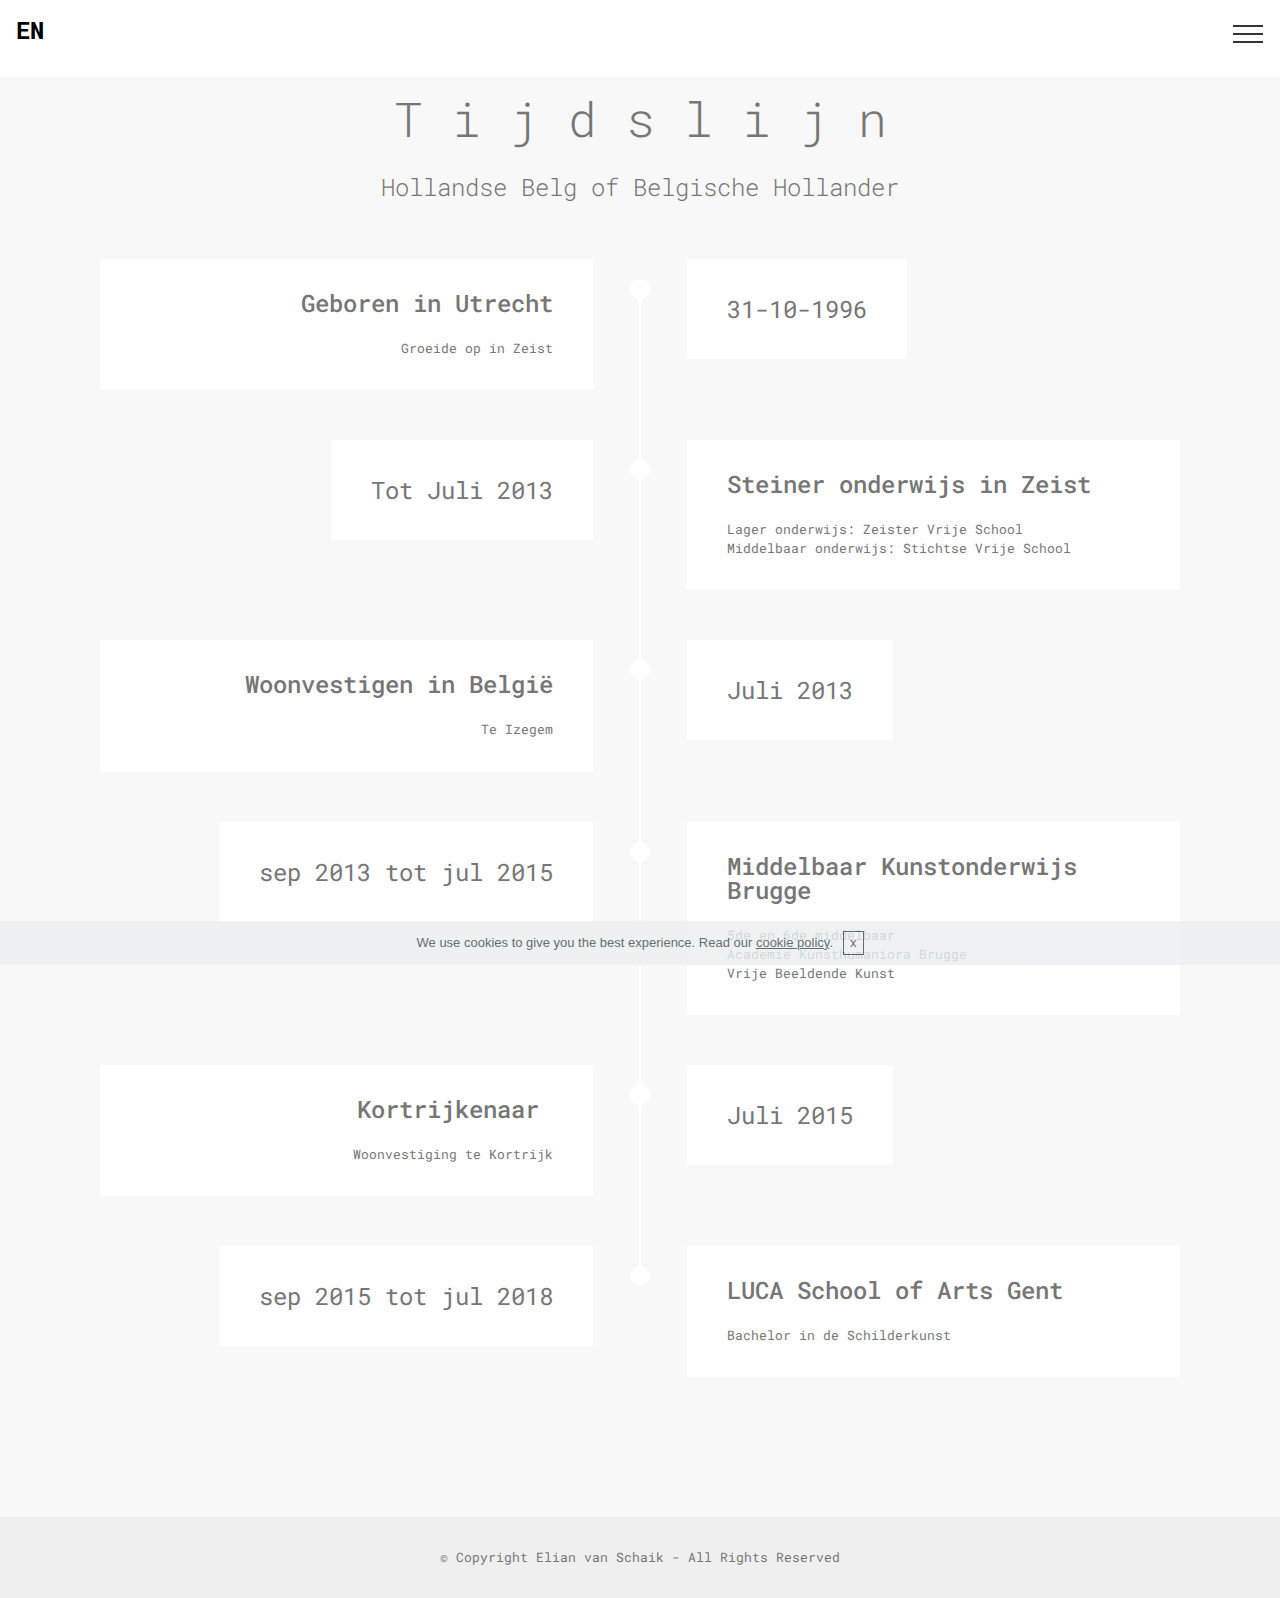
==== biografie.html @ a17a2561 "create github pages" ====
<!DOCTYPE html>
<html >
<head>
  <!-- Site made with Mobirise Website Builder v4.7.6, https://mobirise.com -->
  <meta charset="UTF-8">
  <meta http-equiv="X-UA-Compatible" content="IE=edge">
  <meta name="generator" content="Mobirise v4.7.6, mobirise.com">
  <meta name="viewport" content="width=device-width, initial-scale=1, minimum-scale=1">
  <link rel="shortcut icon" href="assets/images/logo2.png" type="image/x-icon">
  <meta name="description" content="">
  <title>biografie</title>
  <link rel="stylesheet" href="assets/web/assets/mobirise-icons/mobirise-icons.css">
  <link rel="stylesheet" href="assets/tether/tether.min.css">
  <link rel="stylesheet" href="assets/bootstrap/css/bootstrap.min.css">
  <link rel="stylesheet" href="assets/bootstrap/css/bootstrap-grid.min.css">
  <link rel="stylesheet" href="assets/bootstrap/css/bootstrap-reboot.min.css">
  <link rel="stylesheet" href="assets/dropdown/css/style.css">
  <link rel="stylesheet" href="assets/theme/css/style.css">
  <link rel="stylesheet" href="assets/mobirise/css/mbr-additional.css" type="text/css">
  
  
  
</head>
<body>

<!-- Google Analytics -->
<!-- Global site tag (gtag.js) - Google Analytics -->
<script async src="https://www.googletagmanager.com/gtag/js?id=UA-88005979-3"></script>
<script>
  window.dataLayer = window.dataLayer || [];
  function gtag(){dataLayer.push(arguments);}
  gtag('js', new Date());

  gtag('config', 'UA-88005979-3');
</script>
<!-- /Google Analytics -->


  <section class="menu cid-qTfODuDg7q" once="menu" id="menu2-1g">

    

    <nav class="navbar navbar-expand beta-menu navbar-dropdown align-items-center collapsed">
        <button class="navbar-toggler navbar-toggler-right" type="button" data-toggle="collapse" data-target="#navbarSupportedContent" aria-controls="navbarSupportedContent" aria-expanded="false" aria-label="Toggle navigation">
            <div class="hamburger">
                <span></span>
                <span></span>
                <span></span>
                <span></span>
            </div>
        </button>
        <div class="menu-logo">
            <div class="navbar-brand">
                
                <span class="navbar-caption-wrap"><a class="navbar-caption text-black display-5" href="index.html"><p>EN&nbsp; &nbsp;</p></a></span>
            </div>
        </div>
        <div class="collapse navbar-collapse" id="navbarSupportedContent">
            <ul class="navbar-nav nav-dropdown nav-right" data-app-modern-menu="true"><li class="nav-item dropdown open"><a class="nav-link link dropdown-toggle text-info display-4" href="https://mobirise.com" data-toggle="dropdown-submenu" aria-expanded="true">
                        schilderkunst<br></a><div class="dropdown-menu"><a class="dropdown-item text-info display-4" href="hetlandschapwer.html">Het Landschap</a><a class="dropdown-item text-info display-4" href="hetportretwerk.html">Het Portret</a></div></li><li class="nav-item">
                    <a class="nav-link link text-info display-4" href="contact.html">
                        contact</a>
                </li>
                <li class="nav-item">
                    <a class="nav-link link text-info display-4" href="biografie.html">
                        biografie</a>
                </li></ul>
            
        </div>
    </nav>
</section>

<section class="engine"><a href="https://mobirise.me/s">bootstrap themes</a></section><section class="timeline1 cid-qTfmQ2OOGD" id="timeline1-8">

    

    

    <div class="container align-center">
        <h2 class="mbr-section-title pb-3 mbr-fonts-style display-2">
            T i j d s l i j n
        </h2>
        <h3 class="mbr-section-subtitle pb-5 mbr-fonts-style display-5">
            Hollandse Belg of Belgische Hollander</h3>

        <div class="container timelines-container" mbri-timelines="">
            <div class="row timeline-element reverse separline">      
                 <div class="timeline-date-panel col-xs-12 col-md-6  align-left">         
                    <div class="time-line-date-content">
                        <p class="mbr-timeline-date mbr-fonts-style display-5">
                            31-10-1996</p>
                    </div>
                </div>
           <span class="iconBackground"></span>
            <div class="col-xs-12 col-md-6 align-right">
                <div class="timeline-text-content">
                    <h4 class="mbr-timeline-title pb-3 mbr-fonts-style display-5">
                        Geboren in Utrecht</h4>
                    <p class="mbr-timeline-text mbr-fonts-style display-7">Groeide op in Zeist</p>
                 </div>
            </div>
            </div>

            <div class="row timeline-element  separline">
                <div class="timeline-date-panel col-xs-12 col-md-6 align-right">
                    <div class="time-line-date-content">
                        <p class="mbr-timeline-date mbr-fonts-style display-5">
                            Tot Juli 2013</p>
                    </div>
                </div>
                <span class="iconBackground"></span>
                <div class="col-xs-12 col-md-6 align-left ">
                    <div class="timeline-text-content">
                        <h4 class="mbr-timeline-title pb-3 mbr-fonts-style display-5">
                            Steiner onderwijs in Zeist</h4>
                        <p class="mbr-timeline-text mbr-fonts-style display-7">
                            Lager onderwijs: Zeister Vrije School<br>Middelbaar onderwijs: Stichtse Vrije School</p>
                    </div>
                </div>
            </div> 


            <div class="row timeline-element reverse separline">
                <div class="timeline-date-panel col-xs-12 col-md-6  align-left">
                    <div class="time-line-date-content">
                        <p class="mbr-timeline-date mbr-fonts-style display-5">
                            Juli 2013</p>
                    </div>
                </div>
                <span class="iconBackground"></span>
                <div class="col-xs-12 col-md-6 align-right">
                    <div class="timeline-text-content">
                        <h4 class="mbr-timeline-title pb-3 mbr-fonts-style display-5">Woonvestigen in België</h4>      
                        <p class="mbr-timeline-text mbr-fonts-style display-7">Te Izegem</p>
                    </div>
                </div>
            </div>

            <div class="row timeline-element  separline">
                <div class="timeline-date-panel col-xs-12 col-md-6 align-right">
                    <div class="time-line-date-content">
                        <p class="mbr-timeline-date mbr-fonts-style display-5">
                            sep 2013 tot jul 2015</p>
                    </div>
                </div>
                <span class="iconBackground"></span>
                <div class="col-xs-12 col-md-6 align-left ">
                    <div class="timeline-text-content">
                        <h4 class="mbr-timeline-title pb-3 mbr-fonts-style display-5">
                            Middelbaar Kunstonderwijs Brugge</h4>
                        <p class="mbr-timeline-text mbr-fonts-style display-7">5de en 6de middelbaar&nbsp;<br>Academie Kunsthumaniora Brugge<br>Vrije Beeldende Kunst</p>
                    </div>
                </div>
            </div>


            <div class="row timeline-element reverse separline">
                <div class="timeline-date-panel col-xs-12 col-md-6  align-left">
                    <div class="time-line-date-content">
                        <p class="mbr-timeline-date mbr-fonts-style display-5">
                            Juli 2015</p>
                    </div>
                </div>
                <span class="iconBackground"></span>
                <div class="col-xs-12 col-md-6 align-right">
                    <div class="timeline-text-content">
                        <h4 class="mbr-timeline-title pb-3 mbr-fonts-style display-5">
                            Kortrijkenaar&nbsp;</h4>
                        <p class="mbr-timeline-text mbr-fonts-style display-7">Woonvestiging te Kortrijk</p>
                    </div>
                </div>
            </div>


            <div class="row timeline-element">
                <div class="timeline-date-panel col-xs-12 col-md-6 align-right">
                    <div class="time-line-date-content">
                       <p class="mbr-timeline-date mbr-fonts-style display-5">
                            sep 2015 tot jul 2018</p>
                    </div>
                </div>
                <span class="iconBackground"></span>
                <div class="col-xs-12 col-md-6 align-left ">
                    <div class="timeline-text-content">
                        <h4 class="mbr-timeline-title pb-3 mbr-fonts-style display-5">
                            LUCA School of Arts Gent</h4>
                        <p class="mbr-timeline-text mbr-fonts-style display-7">Bachelor in de Schilderkunst</p>
                    </div>
                </div>
            </div>

            

            

            

            

            

            
        </div>
    </div>
</section>

<section once="" class="cid-qTgbvdlVLC" id="footer6-1k">

    

    

    <div class="container">
        <div class="media-container-row align-center mbr-white">
            <div class="col-12">
                <p class="mbr-text mb-0 mbr-fonts-style display-7">© Copyright Elian van Schaik - All Rights Reserved</p>
            </div>
        </div>
    </div>
</section>


  <script src="assets/web/assets/jquery/jquery.min.js"></script>
  <script src="assets/popper/popper.min.js"></script>
  <script src="assets/tether/tether.min.js"></script>
  <script src="assets/bootstrap/js/bootstrap.min.js"></script>
  <script src="assets/smoothscroll/smooth-scroll.js"></script>
  <script src="assets/cookies-alert-plugin/cookies-alert-core.js"></script>
  <script src="assets/cookies-alert-plugin/cookies-alert-script.js"></script>
  <script src="assets/dropdown/js/script.min.js"></script>
  <script src="assets/touchswipe/jquery.touch-swipe.min.js"></script>
  <script src="assets/theme/js/script.js"></script>
  
  
<input name="cookieData" type="hidden" data-cookie-text="We use cookies to give you the best experience. Read our <a href='privacy.html'>cookie policy</a>.">
  </body>
</html>
---- assets/web/assets/mobirise-icons/mobirise-icons.css ----
@font-face {
  font-family: 'MobiriseIcons';
  src:  url('mobirise-icons.eot?spat4u');
  src:  url('mobirise-icons.eot?spat4u#iefix') format('embedded-opentype'),
    url('mobirise-icons.ttf?spat4u') format('truetype'),
    url('mobirise-icons.woff?spat4u') format('woff'),
    url('mobirise-icons.svg?spat4u#MobiriseIcons') format('svg');
  font-weight: normal;
  font-style: normal;
}

[class^="mbri-"], [class*=" mbri-"] {
  /* use !important to prevent issues with browser extensions that change fonts */
  font-family: MobiriseIcons !important;
  speak: none;
  font-style: normal;
  font-weight: normal;
  font-variant: normal;
  text-transform: none;
  line-height: 1;

  /* Better Font Rendering =========== */
  -webkit-font-smoothing: antialiased;
  -moz-osx-font-smoothing: grayscale;
}

.mbri-add-submenu:before {
  content: "\e900";
}
.mbri-alert:before {
  content: "\e901";
}
.mbri-align-center:before {
  content: "\e902";
}
.mbri-align-justify:before {
  content: "\e903";
}
.mbri-align-left:before {
  content: "\e904";
}
.mbri-align-right:before {
  content: "\e905";
}
.mbri-android:before {
  content: "\e906";
}
.mbri-apple:before {
  content: "\e907";
}
.mbri-arrow-down:before {
  content: "\e908";
}
.mbri-arrow-next:before {
  content: "\e909";
}
.mbri-arrow-prev:before {
  content: "\e90a";
}
.mbri-arrow-up:before {
  content: "\e90b";
}
.mbri-bold:before {
  content: "\e90c";
}
.mbri-bookmark:before {
  content: "\e90d";
}
.mbri-bootstrap:before {
  content: "\e90e";
}
.mbri-briefcase:before {
  content: "\e90f";
}
.mbri-browse:before {
  content: "\e910";
}
.mbri-bulleted-list:before {
  content: "\e911";
}
.mbri-calendar:before {
  content: "\e912";
}
.mbri-camera:before {
  content: "\e913";
}
.mbri-cart-add:before {
  content: "\e914";
}
.mbri-cart-full:before {
  content: "\e915";
}
.mbri-cash:before {
  content: "\e916";
}
.mbri-change-style:before {
  content: "\e917";
}
.mbri-chat:before {
  content: "\e918";
}
.mbri-clock:before {
  content: "\e919";
}
.mbri-close:before {
  content: "\e91a";
}
.mbri-cloud:before {
  content: "\e91b";
}
.mbri-code:before {
  content: "\e91c";
}
.mbri-contact-form:before {
  content: "\e91d";
}
.mbri-credit-card:before {
  content: "\e91e";
}
.mbri-cursor-click:before {
  content: "\e91f";
}
.mbri-cust-feedback:before {
  content: "\e920";
}
.mbri-database:before {
  content: "\e921";
}
.mbri-delivery:before {
  content: "\e922";
}
.mbri-desktop:before {
  content: "\e923";
}
.mbri-devices:before {
  content: "\e924";
}
.mbri-down:before {
  content: "\e925";
}
.mbri-download:before {
  content: "\e989";
}
.mbri-drag-n-drop:before {
  content: "\e927";
}
.mbri-drag-n-drop2:before {
  content: "\e928";
}
.mbri-edit:before {
  content: "\e929";
}
.mbri-edit2:before {
  content: "\e92a";
}
.mbri-error:before {
  content: "\e92b";
}
.mbri-extension:before {
  content: "\e92c";
}
.mbri-features:before {
  content: "\e92d";
}
.mbri-file:before {
  content: "\e92e";
}
.mbri-flag:before {
  content: "\e92f";
}
.mbri-folder:before {
  content: "\e930";
}
.mbri-gift:before {
  content: "\e931";
}
.mbri-github:before {
  content: "\e932";
}
.mbri-globe:before {
  content: "\e933";
}
.mbri-globe-2:before {
  content: "\e934";
}
.mbri-growing-chart:before {
  content: "\e935";
}
.mbri-hearth:before {
  content: "\e936";
}
.mbri-help:before {
  content: "\e937";
}
.mbri-home:before {
  content: "\e938";
}
.mbri-hot-cup:before {
  content: "\e939";
}
.mbri-idea:before {
  content: "\e93a";
}
.mbri-image-gallery:before {
  content: "\e93b";
}
.mbri-image-slider:before {
  content: "\e93c";
}
.mbri-info:before {
  content: "\e93d";
}
.mbri-italic:before {
  content: "\e93e";
}
.mbri-key:before {
  content: "\e93f";
}
.mbri-laptop:before {
  content: "\e940";
}
.mbri-layers:before {
  content: "\e941";
}
.mbri-left-right:before {
  content: "\e942";
}
.mbri-left:before {
  content: "\e943";
}
.mbri-letter:before {
  content: "\e944";
}
.mbri-like:before {
  content: "\e945";
}
.mbri-link:before {
  content: "\e946";
}
.mbri-lock:before {
  content: "\e947";
}
.mbri-login:before {
  content: "\e948";
}
.mbri-logout:before {
  content: "\e949";
}
.mbri-magic-stick:before {
  content: "\e94a";
}
.mbri-map-pin:before {
  content: "\e94b";
}
.mbri-menu:before {
  content: "\e94c";
}
.mbri-mobile:before {
  content: "\e94d";
}
.mbri-mobile2:before {
  content: "\e94e";
}
.mbri-mobirise:before {
  content: "\e94f";
}
.mbri-more-horizontal:before {
  content: "\e950";
}
.mbri-more-vertical:before {
  content: "\e951";
}
.mbri-music:before {
  content: "\e952";
}
.mbri-new-file:before {
  content: "\e953";
}
.mbri-numbered-list:before {
  content: "\e954";
}
.mbri-opened-folder:before {
  content: "\e955";
}
.mbri-pages:before {
  content: "\e956";
}
.mbri-paper-plane:before {
  content: "\e957";
}
.mbri-paperclip:before {
  content: "\e958";
}
.mbri-photo:before {
  content: "\e959";
}
.mbri-photos:before {
  content: "\e95a";
}
.mbri-pin:before {
  content: "\e95b";
}
.mbri-play:before {
  content: "\e95c";
}
.mbri-plus:before {
  content: "\e95d";
}
.mbri-preview:before {
  content: "\e95e";
}
.mbri-print:before {
  content: "\e95f";
}
.mbri-protect:before {
  content: "\e960";
}
.mbri-question:before {
  content: "\e961";
}
.mbri-quote-left:before {
  content: "\e962";
}
.mbri-quote-right:before {
  content: "\e963";
}
.mbri-refresh:before {
  content: "\e964";
}
.mbri-responsive:before {
  content: "\e965";
}
.mbri-right:before {
  content: "\e966";
}
.mbri-rocket:before {
  content: "\e967";
}
.mbri-sad-face:before {
  content: "\e968";
}
.mbri-sale:before {
  content: "\e969";
}
.mbri-save:before {
  content: "\e96a";
}
.mbri-search:before {
  content: "\e96b";
}
.mbri-setting:before {
  content: "\e96c";
}
.mbri-setting2:before {
  content: "\e96d";
}
.mbri-setting3:before {
  content: "\e96e";
}
.mbri-share:before {
  content: "\e96f";
}
.mbri-shopping-bag:before {
  content: "\e970";
}
.mbri-shopping-basket:before {
  content: "\e971";
}
.mbri-shopping-cart:before {
  content: "\e972";
}
.mbri-sites:before {
  content: "\e973";
}
.mbri-smile-face:before {
  content: "\e974";
}
.mbri-speed:before {
  content: "\e975";
}
.mbri-star:before {
  content: "\e976";
}
.mbri-success:before {
  content: "\e977";
}
.mbri-sun:before {
  content: "\e978";
}
.mbri-sun2:before {
  content: "\e979";
}
.mbri-tablet:before {
  content: "\e97a";
}
.mbri-tablet-vertical:before {
  content: "\e97b";
}
.mbri-target:before {
  content: "\e97c";
}
.mbri-timer:before {
  content: "\e97d";
}
.mbri-to-ftp:before {
  content: "\e97e";
}
.mbri-to-local-drive:before {
  content: "\e97f";
}
.mbri-touch-swipe:before {
  content: "\e980";
}
.mbri-touch:before {
  content: "\e981";
}
.mbri-trash:before {
  content: "\e982";
}
.mbri-underline:before {
  content: "\e983";
}
.mbri-unlink:before {
  content: "\e984";
}
.mbri-unlock:before {
  content: "\e985";
}
.mbri-up-down:before {
  content: "\e986";
}
.mbri-up:before {
  content: "\e987";
}
.mbri-update:before {
  content: "\e988";
}
.mbri-upload:before {
 content: "\e926"; 
}
.mbri-user:before {
  content: "\e98a";
}
.mbri-user2:before {
  content: "\e98b";
}
.mbri-users:before {
  content: "\e98c";
}
.mbri-video:before {
  content: "\e98d";
}
.mbri-video-play:before {
  content: "\e98e";
}
.mbri-watch:before {
  content: "\e98f";
}
.mbri-website-theme:before {
  content: "\e990";
}
.mbri-wifi:before {
  content: "\e991";
}
.mbri-windows:before {
  content: "\e992";
}
.mbri-zoom-out:before {
  content: "\e993";
}
.mbri-redo:before {
  content: "\e994";
}
.mbri-undo:before {
  content: "\e995";
}
---- assets/dropdown/css/style.css ----
.navbar-dropdown {
  left: 0;
  padding: 0;
  position: absolute;
  right: 0;
  top: 0;
  transition: all 0.45s ease;
  z-index: 1030;
  background: #282828; }
  .navbar-dropdown .navbar-logo {
    margin-right: 0.8rem;
    transition: margin 0.3s ease-in-out;
    vertical-align: middle; }
    .navbar-dropdown .navbar-logo img {
      height: 3.125rem;
      transition: all 0.3s ease-in-out; }
    .navbar-dropdown .navbar-logo.mbr-iconfont {
      font-size: 3.125rem;
      line-height: 3.125rem; }
  .navbar-dropdown .navbar-caption {
    font-weight: 700;
    white-space: normal;
    vertical-align: -4px;
    line-height: 3.125rem !important; }
    .navbar-dropdown .navbar-caption, .navbar-dropdown .navbar-caption:hover {
      color: inherit;
      text-decoration: none; }
  .navbar-dropdown .mbr-iconfont + .navbar-caption {
    vertical-align: -1px; }
  .navbar-dropdown.navbar-fixed-top {
    position: fixed; }
  .navbar-dropdown .navbar-brand span {
    vertical-align: -4px; }
  .navbar-dropdown.bg-color.transparent {
    background: none; }
  .navbar-dropdown.navbar-short .navbar-brand {
    padding: 0.625rem 0; }
    .navbar-dropdown.navbar-short .navbar-brand span {
      vertical-align: -1px; }
  .navbar-dropdown.navbar-short .navbar-caption {
    line-height: 2.375rem !important;
    vertical-align: -2px; }
  .navbar-dropdown.navbar-short .navbar-logo {
    margin-right: 0.5rem; }
    .navbar-dropdown.navbar-short .navbar-logo img {
      height: 2.375rem; }
    .navbar-dropdown.navbar-short .navbar-logo.mbr-iconfont {
      font-size: 2.375rem;
      line-height: 2.375rem; }
  .navbar-dropdown.navbar-short .mbr-table-cell {
    height: 3.625rem; }
  .navbar-dropdown .navbar-close {
    left: 0.6875rem;
    position: fixed;
    top: 0.75rem;
    z-index: 1000; }
  .navbar-dropdown .hamburger-icon {
    content: "";
    display: inline-block;
    vertical-align: middle;
    width: 16px;
    -webkit-box-shadow: 0 -6px 0 1px #282828,0 0 0 1px #282828,0 6px 0 1px #282828;
    -moz-box-shadow: 0 -6px 0 1px #282828,0 0 0 1px #282828,0 6px 0 1px #282828;
    box-shadow: 0 -6px 0 1px #282828,0 0 0 1px #282828,0 6px 0 1px #282828; }

.dropdown-menu .dropdown-toggle[data-toggle="dropdown-submenu"]::after {
  border-bottom: 0.35em solid transparent;
  border-left: 0.35em solid;
  border-right: 0;
  border-top: 0.35em solid transparent;
  margin-left: 0.3rem; }

.dropdown-menu .dropdown-item:focus {
  outline: 0; }

.nav-dropdown {
  font-size: 0.75rem;
  font-weight: 500;
  height: auto !important; }
  .nav-dropdown .nav-btn {
    padding-left: 1rem; }
  .nav-dropdown .link {
    margin: .667em 1.667em;
    font-weight: 500;
    padding: 0;
    transition: color .2s ease-in-out; }
    .nav-dropdown .link.dropdown-toggle {
      margin-right: 2.583em; }
      .nav-dropdown .link.dropdown-toggle::after {
        margin-left: .25rem;
        border-top: 0.35em solid;
        border-right: 0.35em solid transparent;
        border-left: 0.35em solid transparent;
        border-bottom: 0; }
      .nav-dropdown .link.dropdown-toggle[aria-expanded="true"] {
        margin: 0;
        padding: 0.667em 3.263em  0.667em 1.667em; }
  .nav-dropdown .link::after,
  .nav-dropdown .dropdown-item::after {
    color: inherit; }
  .nav-dropdown .btn {
    font-size: 0.75rem;
    font-weight: 700;
    letter-spacing: 0;
    margin-bottom: 0;
    padding-left: 1.25rem;
    padding-right: 1.25rem; }
  .nav-dropdown .dropdown-menu {
    border-radius: 0;
    border: 0;
    left: 0;
    margin: 0;
    padding-bottom: 1.25rem;
    padding-top: 1.25rem;
    position: relative; }
  .nav-dropdown .dropdown-submenu {
    margin-left: 0.125rem;
    top: 0; }
  .nav-dropdown .dropdown-item {
    font-weight: 500;
    line-height: 2;
    padding: 0.3846em 4.615em 0.3846em 1.5385em;
    position: relative;
    transition: color .2s ease-in-out, background-color .2s ease-in-out; }
    .nav-dropdown .dropdown-item::after {
      margin-top: -0.3077em;
      position: absolute;
      right: 1.1538em;
      top: 50%; }
    .nav-dropdown .dropdown-item:focus, .nav-dropdown .dropdown-item:hover {
      background: none; }

@media (max-width: 767px) {
  .nav-dropdown.navbar-toggleable-sm {
    bottom: 0;
    display: none;
    left: 0;
    overflow-x: hidden;
    position: fixed;
    top: 0;
    transform: translateX(-100%);
    -ms-transform: translateX(-100%);
    -webkit-transform: translateX(-100%);
    width: 18.75rem;
    z-index: 999; } }
.nav-dropdown.navbar-toggleable-xl {
  bottom: 0;
  display: none;
  left: 0;
  overflow-x: hidden;
  position: fixed;
  top: 0;
  transform: translateX(-100%);
  -ms-transform: translateX(-100%);
  -webkit-transform: translateX(-100%);
  width: 18.75rem;
  z-index: 999; }

.nav-dropdown-sm {
  display: block !important;
  overflow-x: hidden;
  overflow: auto;
  padding-top: 3.875rem; }
  .nav-dropdown-sm::after {
    content: "";
    display: block;
    height: 3rem;
    width: 100%; }
  .nav-dropdown-sm.collapse.in ~ .navbar-close {
    display: block !important; }
  .nav-dropdown-sm.collapsing, .nav-dropdown-sm.collapse.in {
    transform: translateX(0);
    -ms-transform: translateX(0);
    -webkit-transform: translateX(0);
    transition: all 0.25s ease-out;
    -webkit-transition: all 0.25s ease-out;
    background: #282828; }
  .nav-dropdown-sm.collapsing[aria-expanded="false"] {
    transform: translateX(-100%);
    -ms-transform: translateX(-100%);
    -webkit-transform: translateX(-100%); }
  .nav-dropdown-sm .nav-item {
    display: block;
    margin-left: 0 !important;
    padding-left: 0; }
  .nav-dropdown-sm .link,
  .nav-dropdown-sm .dropdown-item {
    border-top: 1px dotted rgba(255, 255, 255, 0.1);
    font-size: 0.8125rem;
    line-height: 1.6;
    margin: 0 !important;
    padding: 0.875rem 2.4rem 0.875rem 1.5625rem !important;
    position: relative;
    white-space: normal; }
    .nav-dropdown-sm .link:focus, .nav-dropdown-sm .link:hover,
    .nav-dropdown-sm .dropdown-item:focus,
    .nav-dropdown-sm .dropdown-item:hover {
      background: rgba(0, 0, 0, 0.2) !important;
      color: #c0a375; }
  .nav-dropdown-sm .nav-btn {
    position: relative;
    padding: 1.5625rem 1.5625rem 0 1.5625rem; }
    .nav-dropdown-sm .nav-btn::before {
      border-top: 1px dotted rgba(255, 255, 255, 0.1);
      content: "";
      left: 0;
      position: absolute;
      top: 0;
      width: 100%; }
    .nav-dropdown-sm .nav-btn + .nav-btn {
      padding-top: 0.625rem; }
      .nav-dropdown-sm .nav-btn + .nav-btn::before {
        display: none; }
  .nav-dropdown-sm .btn {
    padding: 0.625rem 0; }
  .nav-dropdown-sm .dropdown-toggle[data-toggle="dropdown-submenu"]::after {
    margin-left: .25rem;
    border-top: 0.35em solid;
    border-right: 0.35em solid transparent;
    border-left: 0.35em solid transparent;
    border-bottom: 0; }
  .nav-dropdown-sm .dropdown-toggle[data-toggle="dropdown-submenu"][aria-expanded="true"]::after {
    border-top: 0;
    border-right: 0.35em solid transparent;
    border-left: 0.35em solid transparent;
    border-bottom: 0.35em solid; }
  .nav-dropdown-sm .dropdown-menu {
    margin: 0;
    padding: 0;
    position: relative;
    top: 0;
    left: 0;
    width: 100%;
    border: 0;
    float: none;
    border-radius: 0;
    background: none; }
  .nav-dropdown-sm .dropdown-submenu {
    left: 100%;
    margin-left: 0.125rem;
    margin-top: -1.25rem;
    top: 0; }

.navbar-toggleable-sm .nav-dropdown .dropdown-menu {
  position: absolute; }

.navbar-toggleable-sm .nav-dropdown .dropdown-submenu {
  left: 100%;
  margin-left: 0.125rem;
  margin-top: -1.25rem;
  top: 0; }

.navbar-toggleable-sm.opened .nav-dropdown .dropdown-menu {
  position: relative; }

.navbar-toggleable-sm.opened .nav-dropdown .dropdown-submenu {
  left: 0;
  margin-left: 00rem;
  margin-top: 0rem;
  top: 0; }

.is-builder .nav-dropdown.collapsing {
  transition: none !important; }

/*# sourceMappingURL=style.css.map */
---- assets/theme/css/style.css ----
/*!
 * Mobirise v4 theme (https://mobirise.com/)
 * Copyright 2017 Mobirise
 */
section {
  background-color: #eeeeee; }

section,
.container,
.container-fluid {
  position: relative;
  word-wrap: break-word; }

a.mbr-iconfont:hover {
  text-decoration: none; }

.article .lead p, .article .lead ul, .article .lead ol, .article .lead pre, .article .lead blockquote {
  margin-bottom: 0; }

a {
  font-style: normal;
  font-weight: 400;
  cursor: pointer; }
  a, a:hover {
    text-decoration: none; }

figure {
  margin-bottom: 0; }

body {
  color: #232323; }

h1, h2, h3, h4, h5, h6,
.h1, .h2, .h3, .h4, .h5, .h6,
.display-1, .display-2, .display-3, .display-4 {
  line-height: 1;
  word-break: break-word;
  word-wrap: break-word; }

b, strong {
  font-weight: bold; }

blockquote {
  padding: 10px 0 10px 20px;
  position: relative;
  border-left: 2px solid;
  border-color: #ff3366; }

input:-webkit-autofill, input:-webkit-autofill:hover, input:-webkit-autofill:focus, input:-webkit-autofill:active {
  transition-delay: 9999s;
  transition-property: background-color, color; }

textarea[type="hidden"] {
  display: none; }

body {
  position: relative; }

section {
  background-position: 50% 50%;
  background-repeat: no-repeat;
  background-size: cover; }
  section .mbr-background-video,
  section .mbr-background-video-preview {
    position: absolute;
    bottom: 0;
    left: 0;
    right: 0;
    top: 0; }

.hidden {
  visibility: hidden; }

.mbr-z-index20 {
  z-index: 20; }

/*! Base colors */
.mbr-white {
  color: #ffffff; }

.mbr-black {
  color: #000000; }

.mbr-bg-white {
  background-color: #ffffff; }

.mbr-bg-black {
  background-color: #000000; }

/*! Text-aligns */
.align-left {
  text-align: left; }

.align-center {
  text-align: center; }

.align-right {
  text-align: right; }

@media (max-width: 767px) {
  .align-left, .align-center, .align-right, .mbr-section-btn, .mbr-section-title {
    text-align: center; } }
/*! Font-weight  */
.mbr-light {
  font-weight: 300; }

.mbr-regular {
  font-weight: 400; }

.mbr-semibold {
  font-weight: 500; }

.mbr-bold {
  font-weight: 700; }

/*! Media  */
.media-size-item {
  -webkit-flex: 1 1 auto;
  -moz-flex: 1 1 auto;
  -ms-flex: 1 1 auto;
  -o-flex: 1 1 auto;
  flex: 1 1 auto; }

.media-content {
  -webkit-flex-basis: 100%;
  flex-basis: 100%; }

.media-container-row {
  display: -ms-flexbox;
  display: -webkit-flex;
  display: flex;
  -webkit-flex-direction: row;
  -ms-flex-direction: row;
  flex-direction: row;
  -webkit-flex-wrap: wrap;
  -ms-flex-wrap: wrap;
  flex-wrap: wrap;
  -webkit-justify-content: center;
  -ms-flex-pack: center;
  justify-content: center;
  -webkit-align-content: center;
  -ms-flex-line-pack: center;
  align-content: center;
  -webkit-align-items: start;
  -ms-flex-align: start;
  align-items: start; }
  .media-container-row .media-size-item {
    width: 400px; }

.media-container-column {
  display: -ms-flexbox;
  display: -webkit-flex;
  display: flex;
  -webkit-flex-direction: column;
  -ms-flex-direction: column;
  flex-direction: column;
  -webkit-flex-wrap: wrap;
  -ms-flex-wrap: wrap;
  flex-wrap: wrap;
  -webkit-justify-content: center;
  -ms-flex-pack: center;
  justify-content: center;
  -webkit-align-content: center;
  -ms-flex-line-pack: center;
  align-content: center;
  -webkit-align-items: stretch;
  -ms-flex-align: stretch;
  align-items: stretch; }
  .media-container-column > * {
    width: 100%; }

@media (min-width: 992px) {
  .media-container-row {
    -webkit-flex-wrap: nowrap;
    -ms-flex-wrap: nowrap;
    flex-wrap: nowrap; } }
figure {
  overflow: hidden; }

figure[mbr-media-size] {
  transition: width 0.1s; }

.mbr-figure img, .mbr-figure iframe {
  display: block;
  width: 100%; }

.card {
  background-color: transparent;
  border: none; }

.card-img {
  text-align: center;
  flex-shrink: 0; }

.media {
  max-width: 100%;
  margin: 0 auto; }

.mbr-figure {
  -ms-flex-item-align: center;
  -ms-grid-row-align: center;
  -webkit-align-self: center;
  align-self: center; }

.media-container > div {
  max-width: 100%; }

.mbr-figure img, .card-img img {
  width: 100%; }

@media (max-width: 991px) {
  .media-size-item {
    width: auto !important; }

  .media {
    width: auto; }

  .mbr-figure {
    width: 100% !important; } }
/*! Buttons */
.mbr-section-btn {
  margin-left: -.25rem;
  margin-right: -.25rem;
  font-size: 0; }

nav .mbr-section-btn {
  margin-left: 0rem;
  margin-right: 0rem; }

/*! Btn icon margin */
.btn .mbr-iconfont, .btn.btn-sm .mbr-iconfont {
  cursor: pointer;
  margin-right: 0.5rem; }

.btn.btn-md .mbr-iconfont, .btn.btn-md .mbr-iconfont {
  margin-right: 0.8rem; }

.mbr-regular {
  font-weight: 400; }

.mbr-semibold {
  font-weight: 500; }

.mbr-bold {
  font-weight: 700; }

[type="submit"] {
  -webkit-appearance: none; }

/*! Full-screen */
.mbr-fullscreen .mbr-overlay {
  min-height: 100vh; }

.mbr-fullscreen {
  display: flex;
  display: -webkit-flex;
  display: -moz-flex;
  display: -ms-flex;
  display: -o-flex;
  align-items: center;
  -webkit-align-items: center;
  min-height: 100vh;
  padding-top: 3rem;
  padding-bottom: 3rem; }

/*! Map */
.map {
  height: 25rem;
  position: relative; }
  .map iframe {
    width: 100%;
    height: 100%; }

/* Form */
.form-asterisk {
  font-family: initial;
  position: absolute;
  top: -2px;
  font-weight: normal; }

/*! Scroll to top arrow */
.mbr-arrow-up {
  bottom: 25px;
  right: 90px;
  position: fixed;
  text-align: right;
  z-index: 5000;
  color: #ffffff;
  font-size: 32px;
  transform: rotate(180deg);
  -webkit-transform: rotate(180deg); }

.mbr-arrow-up a {
  background: rgba(0, 0, 0, 0.2);
  border-radius: 3px;
  color: #fff;
  display: inline-block;
  height: 60px;
  width: 60px;
  outline-style: none !important;
  position: relative;
  text-decoration: none;
  transition: all .3s ease-in-out;
  cursor: pointer;
  text-align: center; }
  .mbr-arrow-up a:hover {
    background-color: rgba(0, 0, 0, 0.4); }
  .mbr-arrow-up a i {
    line-height: 60px; }

.mbr-arrow-up-icon {
  display: block;
  color: #fff; }

.mbr-arrow-up-icon::before {
  content: "\203a";
  display: inline-block;
  font-family: serif;
  font-size: 32px;
  line-height: 1;
  font-style: normal;
  position: relative;
  top: 6px;
  left: -4px;
  -webkit-transform: rotate(-90deg);
  transform: rotate(-90deg); }

/*! Arrow Down */
.mbr-arrow {
  position: absolute;
  bottom: 45px;
  left: 50%;
  width: 60px;
  height: 60px;
  cursor: pointer;
  background-color: rgba(80, 80, 80, 0.5);
  border-radius: 50%;
  -webkit-transform: translateX(-50%);
  transform: translateX(-50%); }
  .mbr-arrow > a {
    display: inline-block;
    text-decoration: none;
    outline-style: none;
    -webkit-animation: arrowdown 1.7s ease-in-out infinite;
    animation: arrowdown 1.7s ease-in-out infinite; }
    .mbr-arrow > a > i {
      position: absolute;
      top: -2px;
      left: 15px;
      font-size: 2rem; }

@keyframes arrowdown {
  0% {
    transform: translateY(0px);
    -webkit-transform: translateY(0px); }
  50% {
    transform: translateY(-5px);
    -webkit-transform: translateY(-5px); }
  100% {
    transform: translateY(0px);
    -webkit-transform: translateY(0px); } }
@-webkit-keyframes arrowdown {
  0% {
    transform: translateY(0px);
    -webkit-transform: translateY(0px); }
  50% {
    transform: translateY(-5px);
    -webkit-transform: translateY(-5px); }
  100% {
    transform: translateY(0px);
    -webkit-transform: translateY(0px); } }
@media (max-width: 500px) {
  .mbr-arrow-up {
    left: 50%;
    right: auto;
    transform: translateX(-50%) rotate(180deg);
    -webkit-transform: translateX(-50%) rotate(180deg); } }
/*Gradients animation*/
@keyframes gradient-animation {
  from {
    background-position: 0% 100%;
    animation-timing-function: ease-in-out; }
  to {
    background-position: 100% 0%;
    animation-timing-function: ease-in-out; } }
@-webkit-keyframes gradient-animation {
  from {
    background-position: 0% 100%;
    animation-timing-function: ease-in-out; }
  to {
    background-position: 100% 0%;
    animation-timing-function: ease-in-out; } }
.bg-gradient {
  background-size: 200% 200%;
  animation: gradient-animation 5s infinite alternate;
  -webkit-animation: gradient-animation 5s infinite alternate; }

.menu .navbar-brand {
  display: -webkit-flex; }
  .menu .navbar-brand span {
    display: flex;
    display: -webkit-flex; }
  .menu .navbar-brand .navbar-caption-wrap {
    display: -webkit-flex; }
  .menu .navbar-brand .navbar-logo img {
    display: -webkit-flex; }
@media (min-width: 768px) and (max-width: 991px) {
  .menu .navbar-toggleable-sm .navbar-nav {
    display: -webkit-box;
    display: -webkit-flex;
    display: -ms-flexbox; } }
@media (min-width: 992px) {
  .menu .navbar-nav.nav-dropdown {
    display: -webkit-flex; }
  .menu .navbar-toggleable-sm .navbar-collapse {
    display: -webkit-flex !important; } }

/*# sourceMappingURL=style.css.map */
.engine {
	position: absolute;
	text-indent: -2400px;
	text-align: center;
	padding: 0;
	top: 0;
	left: -2400px;
}
---- assets/mobirise/css/mbr-additional.css ----
@import url(https://fonts.googleapis.com/css?family=Rubik:300,300i,400,400i,500,500i,700,700i,900,900i);
@import url(https://fonts.googleapis.com/css?family=Roboto+Mono:100,100i,300,300i,400,400i,500,500i,700,700i);





body {
  font-style: normal;
  line-height: 1.5;
}
.mbr-section-title {
  font-style: normal;
  line-height: 1.2;
}
.mbr-section-subtitle {
  line-height: 1.3;
}
.mbr-text {
  font-style: normal;
  line-height: 1.6;
}
.display-1 {
  font-family: 'Rubik', sans-serif;
  font-size: 4.25rem;
}
.display-1 > .mbr-iconfont {
  font-size: 6.8rem;
}
.display-2 {
  font-family: 'Roboto Mono', monospace;
  font-size: 3rem;
}
.display-2 > .mbr-iconfont {
  font-size: 4.8rem;
}
.display-4 {
  font-family: 'Rubik', sans-serif;
  font-size: 1rem;
}
.display-4 > .mbr-iconfont {
  font-size: 1.6rem;
}
.display-5 {
  font-family: 'Roboto Mono', monospace;
  font-size: 1.5rem;
}
.display-5 > .mbr-iconfont {
  font-size: 2.4rem;
}
.display-7 {
  font-family: 'Roboto Mono', monospace;
  font-size: 0.8rem;
}
.display-7 > .mbr-iconfont {
  font-size: 1.28rem;
}
/* ---- Fluid typography for mobile devices ---- */
/* 1.4 - font scale ratio ( bootstrap == 1.42857 ) */
/* 100vw - current viewport width */
/* (48 - 20)  48 == 48rem == 768px, 20 == 20rem == 320px(minimal supported viewport) */
/* 0.65 - min scale variable, may vary */
@media (max-width: 768px) {
  .display-1 {
    font-size: 3.4rem;
    font-size: calc( 2.1374999999999997rem + (4.25 - 2.1374999999999997) * ((100vw - 20rem) / (48 - 20)));
    line-height: calc( 1.4 * (2.1374999999999997rem + (4.25 - 2.1374999999999997) * ((100vw - 20rem) / (48 - 20))));
  }
  .display-2 {
    font-size: 2.4rem;
    font-size: calc( 1.7rem + (3 - 1.7) * ((100vw - 20rem) / (48 - 20)));
    line-height: calc( 1.4 * (1.7rem + (3 - 1.7) * ((100vw - 20rem) / (48 - 20))));
  }
  .display-4 {
    font-size: 0.8rem;
    font-size: calc( 1rem + (1 - 1) * ((100vw - 20rem) / (48 - 20)));
    line-height: calc( 1.4 * (1rem + (1 - 1) * ((100vw - 20rem) / (48 - 20))));
  }
  .display-5 {
    font-size: 1.2rem;
    font-size: calc( 1.175rem + (1.5 - 1.175) * ((100vw - 20rem) / (48 - 20)));
    line-height: calc( 1.4 * (1.175rem + (1.5 - 1.175) * ((100vw - 20rem) / (48 - 20))));
  }
}
/* Buttons */
.btn {
  font-weight: 500;
  border-width: 2px;
  font-style: normal;
  letter-spacing: 1px;
  margin: .4rem .8rem;
  white-space: normal;
  -webkit-transition: all 0.3s ease-in-out;
  -moz-transition: all 0.3s ease-in-out;
  transition: all 0.3s ease-in-out;
  padding: 1rem 3rem;
  border-radius: 3px;
  display: inline-flex;
  align-items: center;
  justify-content: center;
  word-break: break-word;
}
.btn-sm {
  font-weight: 500;
  letter-spacing: 1px;
  -webkit-transition: all 0.3s ease-in-out;
  -moz-transition: all 0.3s ease-in-out;
  transition: all 0.3s ease-in-out;
  padding: 0.6rem 1.5rem;
  border-radius: 3px;
}
.btn-md {
  font-weight: 500;
  letter-spacing: 1px;
  margin: .4rem .8rem !important;
  -webkit-transition: all 0.3s ease-in-out;
  -moz-transition: all 0.3s ease-in-out;
  transition: all 0.3s ease-in-out;
  padding: 1rem 3rem;
  border-radius: 3px;
}
.btn-lg {
  font-weight: 500;
  letter-spacing: 1px;
  margin: .4rem .8rem !important;
  -webkit-transition: all 0.3s ease-in-out;
  -moz-transition: all 0.3s ease-in-out;
  transition: all 0.3s ease-in-out;
  padding: 1.2rem 3.2rem;
  border-radius: 3px;
}
.bg-primary {
  background-color: #cccccc !important;
}
.bg-success {
  background-color: #f7ed4a !important;
}
.bg-info {
  background-color: #5b686b !important;
}
.bg-warning {
  background-color: #cccccc !important;
}
.bg-danger {
  background-color: #b1a374 !important;
}
.btn-primary,
.btn-primary:active {
  background-color: #cccccc !important;
  border-color: #cccccc !important;
  color: #4d4d4d !important;
}
.btn-primary:hover,
.btn-primary:focus,
.btn-primary.focus,
.btn-primary.active {
  color: #4d4d4d !important;
  background-color: #a6a6a6 !important;
  border-color: #a6a6a6 !important;
}
.btn-primary.disabled,
.btn-primary:disabled {
  color: #4d4d4d !important;
  background-color: #a6a6a6 !important;
  border-color: #a6a6a6 !important;
}
.btn-secondary,
.btn-secondary:active {
  background-color: #ff3366 !important;
  border-color: #ff3366 !important;
  color: #ffffff !important;
}
.btn-secondary:hover,
.btn-secondary:focus,
.btn-secondary.focus,
.btn-secondary.active {
  color: #ffffff !important;
  background-color: #e50039 !important;
  border-color: #e50039 !important;
}
.btn-secondary.disabled,
.btn-secondary:disabled {
  color: #ffffff !important;
  background-color: #e50039 !important;
  border-color: #e50039 !important;
}
.btn-info,
.btn-info:active {
  background-color: #5b686b !important;
  border-color: #5b686b !important;
  color: #ffffff !important;
}
.btn-info:hover,
.btn-info:focus,
.btn-info.focus,
.btn-info.active {
  color: #ffffff !important;
  background-color: #384042 !important;
  border-color: #384042 !important;
}
.btn-info.disabled,
.btn-info:disabled {
  color: #ffffff !important;
  background-color: #384042 !important;
  border-color: #384042 !important;
}
.btn-success,
.btn-success:active {
  background-color: #f7ed4a !important;
  border-color: #f7ed4a !important;
  color: #3f3c03 !important;
}
.btn-success:hover,
.btn-success:focus,
.btn-success.focus,
.btn-success.active {
  color: #3f3c03 !important;
  background-color: #eadd0a !important;
  border-color: #eadd0a !important;
}
.btn-success.disabled,
.btn-success:disabled {
  color: #3f3c03 !important;
  background-color: #eadd0a !important;
  border-color: #eadd0a !important;
}
.btn-warning,
.btn-warning:active {
  background-color: #cccccc !important;
  border-color: #cccccc !important;
  color: #4d4d4d !important;
}
.btn-warning:hover,
.btn-warning:focus,
.btn-warning.focus,
.btn-warning.active {
  color: #4d4d4d !important;
  background-color: #a6a6a6 !important;
  border-color: #a6a6a6 !important;
}
.btn-warning.disabled,
.btn-warning:disabled {
  color: #4d4d4d !important;
  background-color: #a6a6a6 !important;
  border-color: #a6a6a6 !important;
}
.btn-danger,
.btn-danger:active {
  background-color: #b1a374 !important;
  border-color: #b1a374 !important;
  color: #ffffff !important;
}
.btn-danger:hover,
.btn-danger:focus,
.btn-danger.focus,
.btn-danger.active {
  color: #ffffff !important;
  background-color: #8b7d4e !important;
  border-color: #8b7d4e !important;
}
.btn-danger.disabled,
.btn-danger:disabled {
  color: #ffffff !important;
  background-color: #8b7d4e !important;
  border-color: #8b7d4e !important;
}
.btn-white {
  color: #333333 !important;
}
.btn-white,
.btn-white:active {
  background-color: #ffffff !important;
  border-color: #ffffff !important;
  color: #808080 !important;
}
.btn-white:hover,
.btn-white:focus,
.btn-white.focus,
.btn-white.active {
  color: #808080 !important;
  background-color: #d9d9d9 !important;
  border-color: #d9d9d9 !important;
}
.btn-white.disabled,
.btn-white:disabled {
  color: #808080 !important;
  background-color: #d9d9d9 !important;
  border-color: #d9d9d9 !important;
}
.btn-black,
.btn-black:active {
  background-color: #333333 !important;
  border-color: #333333 !important;
  color: #ffffff !important;
}
.btn-black:hover,
.btn-black:focus,
.btn-black.focus,
.btn-black.active {
  color: #ffffff !important;
  background-color: #0d0d0d !important;
  border-color: #0d0d0d !important;
}
.btn-black.disabled,
.btn-black:disabled {
  color: #ffffff !important;
  background-color: #0d0d0d !important;
  border-color: #0d0d0d !important;
}
.btn-primary-outline,
.btn-primary-outline:active {
  background: none;
  border-color: #999999;
  color: #999999;
}
.btn-primary-outline:hover,
.btn-primary-outline:focus,
.btn-primary-outline.focus,
.btn-primary-outline.active {
  color: #4d4d4d;
  background-color: #cccccc;
  border-color: #cccccc;
}
.btn-primary-outline.disabled,
.btn-primary-outline:disabled {
  color: #4d4d4d !important;
  background-color: #cccccc !important;
  border-color: #cccccc !important;
}
.btn-secondary-outline,
.btn-secondary-outline:active {
  background: none;
  border-color: #cc0033;
  color: #cc0033;
}
.btn-secondary-outline:hover,
.btn-secondary-outline:focus,
.btn-secondary-outline.focus,
.btn-secondary-outline.active {
  color: #ffffff;
  background-color: #ff3366;
  border-color: #ff3366;
}
.btn-secondary-outline.disabled,
.btn-secondary-outline:disabled {
  color: #ffffff !important;
  background-color: #ff3366 !important;
  border-color: #ff3366 !important;
}
.btn-info-outline,
.btn-info-outline:active {
  background: none;
  border-color: #2c3234;
  color: #2c3234;
}
.btn-info-outline:hover,
.btn-info-outline:focus,
.btn-info-outline.focus,
.btn-info-outline.active {
  color: #ffffff;
  background-color: #5b686b;
  border-color: #5b686b;
}
.btn-info-outline.disabled,
.btn-info-outline:disabled {
  color: #ffffff !important;
  background-color: #5b686b !important;
  border-color: #5b686b !important;
}
.btn-success-outline,
.btn-success-outline:active {
  background: none;
  border-color: #d2c609;
  color: #d2c609;
}
.btn-success-outline:hover,
.btn-success-outline:focus,
.btn-success-outline.focus,
.btn-success-outline.active {
  color: #3f3c03;
  background-color: #f7ed4a;
  border-color: #f7ed4a;
}
.btn-success-outline.disabled,
.btn-success-outline:disabled {
  color: #3f3c03 !important;
  background-color: #f7ed4a !important;
  border-color: #f7ed4a !important;
}
.btn-warning-outline,
.btn-warning-outline:active {
  background: none;
  border-color: #999999;
  color: #999999;
}
.btn-warning-outline:hover,
.btn-warning-outline:focus,
.btn-warning-outline.focus,
.btn-warning-outline.active {
  color: #4d4d4d;
  background-color: #cccccc;
  border-color: #cccccc;
}
.btn-warning-outline.disabled,
.btn-warning-outline:disabled {
  color: #4d4d4d !important;
  background-color: #cccccc !important;
  border-color: #cccccc !important;
}
.btn-danger-outline,
.btn-danger-outline:active {
  background: none;
  border-color: #7a6e45;
  color: #7a6e45;
}
.btn-danger-outline:hover,
.btn-danger-outline:focus,
.btn-danger-outline.focus,
.btn-danger-outline.active {
  color: #ffffff;
  background-color: #b1a374;
  border-color: #b1a374;
}
.btn-danger-outline.disabled,
.btn-danger-outline:disabled {
  color: #ffffff !important;
  background-color: #b1a374 !important;
  border-color: #b1a374 !important;
}
.btn-black-outline,
.btn-black-outline:active {
  background: none;
  border-color: #000000;
  color: #000000;
}
.btn-black-outline:hover,
.btn-black-outline:focus,
.btn-black-outline.focus,
.btn-black-outline.active {
  color: #ffffff;
  background-color: #333333;
  border-color: #333333;
}
.btn-black-outline.disabled,
.btn-black-outline:disabled {
  color: #ffffff !important;
  background-color: #333333 !important;
  border-color: #333333 !important;
}
.btn-white-outline,
.btn-white-outline:active,
.btn-white-outline.active {
  background: none;
  border-color: #ffffff;
  color: #ffffff;
}
.btn-white-outline:hover,
.btn-white-outline:focus,
.btn-white-outline.focus {
  color: #333333;
  background-color: #ffffff;
  border-color: #ffffff;
}
.text-primary {
  color: #cccccc !important;
}
.text-secondary {
  color: #ff3366 !important;
}
.text-success {
  color: #f7ed4a !important;
}
.text-info {
  color: #5b686b !important;
}
.text-warning {
  color: #cccccc !important;
}
.text-danger {
  color: #b1a374 !important;
}
.text-white {
  color: #ffffff !important;
}
.text-black {
  color: #000000 !important;
}
a.text-primary:hover,
a.text-primary:focus {
  color: #999999 !important;
}
a.text-secondary:hover,
a.text-secondary:focus {
  color: #cc0033 !important;
}
a.text-success:hover,
a.text-success:focus {
  color: #d2c609 !important;
}
a.text-info:hover,
a.text-info:focus {
  color: #2c3234 !important;
}
a.text-warning:hover,
a.text-warning:focus {
  color: #999999 !important;
}
a.text-danger:hover,
a.text-danger:focus {
  color: #7a6e45 !important;
}
a.text-white:hover,
a.text-white:focus {
  color: #b3b3b3 !important;
}
a.text-black:hover,
a.text-black:focus {
  color: #4d4d4d !important;
}
.alert-success {
  background-color: #70c770;
}
.alert-info {
  background-color: #5b686b;
}
.alert-warning {
  background-color: #cccccc;
}
.alert-danger {
  background-color: #b1a374;
}
.mbr-section-btn a.btn:not(.btn-form) {
  border-radius: 100px;
}
.mbr-section-btn a.btn:not(.btn-form):hover,
.mbr-section-btn a.btn:not(.btn-form):focus {
  box-shadow: none !important;
}
.mbr-section-btn a.btn:not(.btn-form):hover,
.mbr-section-btn a.btn:not(.btn-form):focus {
  box-shadow: 0 10px 40px 0 rgba(0, 0, 0, 0.2) !important;
  -webkit-box-shadow: 0 10px 40px 0 rgba(0, 0, 0, 0.2) !important;
}
.mbr-gallery-filter li a {
  border-radius: 100px !important;
}
.mbr-gallery-filter li.active .btn {
  background-color: #cccccc;
  border-color: #cccccc;
  color: #595959;
}
.mbr-gallery-filter li.active .btn:focus {
  box-shadow: none;
}
.nav-tabs .nav-link {
  border-radius: 100px !important;
}
.btn-form {
  border-radius: 0;
}
.btn-form:hover {
  cursor: pointer;
}
a,
a:hover {
  color: #cccccc;
}
.mbr-plan-header.bg-primary .mbr-plan-subtitle,
.mbr-plan-header.bg-primary .mbr-plan-price-desc {
  color: #ffffff;
}
.mbr-plan-header.bg-success .mbr-plan-subtitle,
.mbr-plan-header.bg-success .mbr-plan-price-desc {
  color: #ffffff;
}
.mbr-plan-header.bg-info .mbr-plan-subtitle,
.mbr-plan-header.bg-info .mbr-plan-price-desc {
  color: #9ba7aa;
}
.mbr-plan-header.bg-warning .mbr-plan-subtitle,
.mbr-plan-header.bg-warning .mbr-plan-price-desc {
  color: #ffffff;
}
.mbr-plan-header.bg-danger .mbr-plan-subtitle,
.mbr-plan-header.bg-danger .mbr-plan-price-desc {
  color: #dfd9c6;
}
/* Scroll to top button*/
.scrollToTop_wraper {
  display: none;
}
#scrollToTop a i:before {
  content: '';
  position: absolute;
  height: 40%;
  top: 25%;
  background: #fff;
  width: 2px;
  left: calc(50% - 1px);
}
#scrollToTop a i:after {
  content: '';
  position: absolute;
  display: block;
  border-top: 2px solid #fff;
  border-right: 2px solid #fff;
  width: 40%;
  height: 40%;
  left: 30%;
  bottom: 30%;
  transform: rotate(135deg);
}
/* Others*/
.note-check a[data-value=Rubik] {
  font-style: normal;
}
.mbr-arrow a {
  color: #ffffff;
}
@media (max-width: 767px) {
  .mbr-arrow {
    display: none;
  }
}
.form-control-label {
  position: relative;
  cursor: pointer;
  margin-bottom: .357em;
  padding: 0;
}
.alert {
  color: #ffffff;
  border-radius: 0;
  border: 0;
  font-size: .875rem;
  line-height: 1.5;
  margin-bottom: 1.875rem;
  padding: 1.25rem;
  position: relative;
}
.alert.alert-form::after {
  background-color: inherit;
  bottom: -7px;
  content: "";
  display: block;
  height: 14px;
  left: 50%;
  margin-left: -7px;
  position: absolute;
  transform: rotate(45deg);
  width: 14px;
}
.form-control {
  background-color: #f5f5f5;
  box-shadow: none;
  color: #565656;
  font-family: 'Roboto Mono', monospace;
  font-size: 0.8rem;
  line-height: 1.43;
  min-height: 3.5em;
  padding: 1.07em .5em;
}
.form-control > .mbr-iconfont {
  font-size: 1.28rem;
}
.form-control,
.form-control:focus {
  border: 1px solid #e8e8e8;
}
.form-active .form-control:invalid {
  border-color: red;
}
.mbr-overlay {
  background-color: #000;
  bottom: 0;
  left: 0;
  opacity: .5;
  position: absolute;
  right: 0;
  top: 0;
  z-index: 0;
}
blockquote {
  font-style: italic;
  padding: 10px 0 10px 20px;
  font-size: 1.09rem;
  position: relative;
  border-color: #cccccc;
  border-width: 3px;
}
ul,
ol,
pre,
blockquote {
  margin-bottom: 2.3125rem;
}
pre {
  background: #f4f4f4;
  padding: 10px 24px;
  white-space: pre-wrap;
}
.inactive {
  -webkit-user-select: none;
  -moz-user-select: none;
  -ms-user-select: none;
  user-select: none;
  pointer-events: none;
  -webkit-user-drag: none;
  user-drag: none;
}
.mbr-section__comments .row {
  justify-content: center;
}
/* Forms */
.mbr-form .btn {
  margin: .4rem 0;
}
.mbr-form .input-group-btn a.btn {
  border-radius: 100px !important;
}
.mbr-form .input-group-btn a.btn:hover {
  box-shadow: 0 10px 40px 0 rgba(0, 0, 0, 0.2);
}
.mbr-form .input-group-btn button[type="submit"] {
  border-radius: 100px !important;
  padding: 1rem 3rem;
}
.mbr-form .input-group-btn button[type="submit"]:hover {
  box-shadow: 0 10px 40px 0 rgba(0, 0, 0, 0.2);
}
.form2 .form-control {
  border-top-left-radius: 100px;
  border-bottom-left-radius: 100px;
}
.form2 .input-group-btn a.btn {
  border-top-left-radius: 0 !important;
  border-bottom-left-radius: 0 !important;
}
.form2 .input-group-btn button[type="submit"] {
  border-top-left-radius: 0 !important;
  border-bottom-left-radius: 0 !important;
}
.form3 input[type="email"] {
  border-radius: 100px !important;
}
@media (max-width: 349px) {
  .form2 input[type="email"] {
    border-radius: 100px !important;
  }
  .form2 .input-group-btn a.btn {
    border-radius: 100px !important;
  }
  .form2 .input-group-btn button[type="submit"] {
    border-radius: 100px !important;
  }
}
@media (max-width: 767px) {
  .btn {
    font-size: .75rem !important;
  }
  .btn .mbr-iconfont {
    font-size: 1rem !important;
  }
}
/* Social block */
.btn-social {
  font-size: 20px;
  border-radius: 50%;
  padding: 0;
  width: 44px;
  height: 44px;
  line-height: 44px;
  text-align: center;
  position: relative;
  border: 2px solid #c0a375;
  border-color: #cccccc;
  color: #232323;
  cursor: pointer;
}
.btn-social i {
  top: 0;
  line-height: 44px;
  width: 44px;
}
.btn-social:hover {
  color: #fff;
  background: #cccccc;
}
.btn-social + .btn {
  margin-left: .1rem;
}
/* Footer */
.mbr-footer-content li::before,
.mbr-footer .mbr-contacts li::before {
  background: #cccccc;
}
.mbr-footer-content li a:hover,
.mbr-footer .mbr-contacts li a:hover {
  color: #cccccc;
}
.footer3 input[type="email"],
.footer4 input[type="email"] {
  border-radius: 100px !important;
}
.footer3 .input-group-btn a.btn,
.footer4 .input-group-btn a.btn {
  border-radius: 100px !important;
}
.footer3 .input-group-btn button[type="submit"],
.footer4 .input-group-btn button[type="submit"] {
  border-radius: 100px !important;
}
/* Headers*/
.header13 .form-inline input[type="email"],
.header14 .form-inline input[type="email"] {
  border-radius: 100px;
}
.header13 .form-inline input[type="text"],
.header14 .form-inline input[type="text"] {
  border-radius: 100px;
}
.header13 .form-inline input[type="tel"],
.header14 .form-inline input[type="tel"] {
  border-radius: 100px;
}
.header13 .form-inline a.btn,
.header14 .form-inline a.btn {
  border-radius: 100px;
}
.header13 .form-inline button,
.header14 .form-inline button {
  border-radius: 100px !important;
}
.offset-1 {
  margin-left: 8.33333%;
}
.offset-2 {
  margin-left: 16.66667%;
}
.offset-3 {
  margin-left: 25%;
}
.offset-4 {
  margin-left: 33.33333%;
}
.offset-5 {
  margin-left: 41.66667%;
}
.offset-6 {
  margin-left: 50%;
}
.offset-7 {
  margin-left: 58.33333%;
}
.offset-8 {
  margin-left: 66.66667%;
}
.offset-9 {
  margin-left: 75%;
}
.offset-10 {
  margin-left: 83.33333%;
}
.offset-11 {
  margin-left: 91.66667%;
}
@media (min-width: 576px) {
  .offset-sm-0 {
    margin-left: 0%;
  }
  .offset-sm-1 {
    margin-left: 8.33333%;
  }
  .offset-sm-2 {
    margin-left: 16.66667%;
  }
  .offset-sm-3 {
    margin-left: 25%;
  }
  .offset-sm-4 {
    margin-left: 33.33333%;
  }
  .offset-sm-5 {
    margin-left: 41.66667%;
  }
  .offset-sm-6 {
    margin-left: 50%;
  }
  .offset-sm-7 {
    margin-left: 58.33333%;
  }
  .offset-sm-8 {
    margin-left: 66.66667%;
  }
  .offset-sm-9 {
    margin-left: 75%;
  }
  .offset-sm-10 {
    margin-left: 83.33333%;
  }
  .offset-sm-11 {
    margin-left: 91.66667%;
  }
}
@media (min-width: 768px) {
  .offset-md-0 {
    margin-left: 0%;
  }
  .offset-md-1 {
    margin-left: 8.33333%;
  }
  .offset-md-2 {
    margin-left: 16.66667%;
  }
  .offset-md-3 {
    margin-left: 25%;
  }
  .offset-md-4 {
    margin-left: 33.33333%;
  }
  .offset-md-5 {
    margin-left: 41.66667%;
  }
  .offset-md-6 {
    margin-left: 50%;
  }
  .offset-md-7 {
    margin-left: 58.33333%;
  }
  .offset-md-8 {
    margin-left: 66.66667%;
  }
  .offset-md-9 {
    margin-left: 75%;
  }
  .offset-md-10 {
    margin-left: 83.33333%;
  }
  .offset-md-11 {
    margin-left: 91.66667%;
  }
}
@media (min-width: 992px) {
  .offset-lg-0 {
    margin-left: 0%;
  }
  .offset-lg-1 {
    margin-left: 8.33333%;
  }
  .offset-lg-2 {
    margin-left: 16.66667%;
  }
  .offset-lg-3 {
    margin-left: 25%;
  }
  .offset-lg-4 {
    margin-left: 33.33333%;
  }
  .offset-lg-5 {
    margin-left: 41.66667%;
  }
  .offset-lg-6 {
    margin-left: 50%;
  }
  .offset-lg-7 {
    margin-left: 58.33333%;
  }
  .offset-lg-8 {
    margin-left: 66.66667%;
  }
  .offset-lg-9 {
    margin-left: 75%;
  }
  .offset-lg-10 {
    margin-left: 83.33333%;
  }
  .offset-lg-11 {
    margin-left: 91.66667%;
  }
}
@media (min-width: 1200px) {
  .offset-xl-0 {
    margin-left: 0%;
  }
  .offset-xl-1 {
    margin-left: 8.33333%;
  }
  .offset-xl-2 {
    margin-left: 16.66667%;
  }
  .offset-xl-3 {
    margin-left: 25%;
  }
  .offset-xl-4 {
    margin-left: 33.33333%;
  }
  .offset-xl-5 {
    margin-left: 41.66667%;
  }
  .offset-xl-6 {
    margin-left: 50%;
  }
  .offset-xl-7 {
    margin-left: 58.33333%;
  }
  .offset-xl-8 {
    margin-left: 66.66667%;
  }
  .offset-xl-9 {
    margin-left: 75%;
  }
  .offset-xl-10 {
    margin-left: 83.33333%;
  }
  .offset-xl-11 {
    margin-left: 91.66667%;
  }
}
.navbar-toggler {
  -webkit-align-self: flex-start;
  -ms-flex-item-align: start;
  align-self: flex-start;
  padding: 0.25rem 0.75rem;
  font-size: 1.25rem;
  line-height: 1;
  background: transparent;
  border: 1px solid transparent;
  -webkit-border-radius: 0.25rem;
  border-radius: 0.25rem;
}
.navbar-toggler:focus,
.navbar-toggler:hover {
  text-decoration: none;
}
.navbar-toggler-icon {
  display: inline-block;
  width: 1.5em;
  height: 1.5em;
  vertical-align: middle;
  content: "";
  background: no-repeat center center;
  -webkit-background-size: 100% 100%;
  -o-background-size: 100% 100%;
  background-size: 100% 100%;
}
.navbar-toggler-left {
  position: absolute;
  left: 1rem;
}
.navbar-toggler-right {
  position: absolute;
  right: 1rem;
}
@media (max-width: 575px) {
  .navbar-toggleable .navbar-nav .dropdown-menu {
    position: static;
    float: none;
  }
  .navbar-toggleable > .container {
    padding-right: 0;
    padding-left: 0;
  }
}
@media (min-width: 576px) {
  .navbar-toggleable {
    -webkit-box-orient: horizontal;
    -webkit-box-direction: normal;
    -webkit-flex-direction: row;
    -ms-flex-direction: row;
    flex-direction: row;
    -webkit-flex-wrap: nowrap;
    -ms-flex-wrap: nowrap;
    flex-wrap: nowrap;
    -webkit-box-align: center;
    -webkit-align-items: center;
    -ms-flex-align: center;
    align-items: center;
  }
  .navbar-toggleable .navbar-nav {
    -webkit-box-orient: horizontal;
    -webkit-box-direction: normal;
    -webkit-flex-direction: row;
    -ms-flex-direction: row;
    flex-direction: row;
  }
  .navbar-toggleable .navbar-nav .nav-link {
    padding-right: .5rem;
    padding-left: .5rem;
  }
  .navbar-toggleable > .container {
    display: -webkit-box;
    display: -webkit-flex;
    display: -ms-flexbox;
    display: flex;
    -webkit-flex-wrap: nowrap;
    -ms-flex-wrap: nowrap;
    flex-wrap: nowrap;
    -webkit-box-align: center;
    -webkit-align-items: center;
    -ms-flex-align: center;
    align-items: center;
  }
  .navbar-toggleable .navbar-collapse {
    display: -webkit-box !important;
    display: -webkit-flex !important;
    display: -ms-flexbox !important;
    display: flex !important;
    width: 100%;
  }
  .navbar-toggleable .navbar-toggler {
    display: none;
  }
}
@media (max-width: 767px) {
  .navbar-toggleable-sm .navbar-nav .dropdown-menu {
    position: static;
    float: none;
  }
  .navbar-toggleable-sm > .container {
    padding-right: 0;
    padding-left: 0;
  }
}
@media (min-width: 768px) {
  .navbar-toggleable-sm {
    -webkit-box-orient: horizontal;
    -webkit-box-direction: normal;
    -webkit-flex-direction: row;
    -ms-flex-direction: row;
    flex-direction: row;
    -webkit-flex-wrap: nowrap;
    -ms-flex-wrap: nowrap;
    flex-wrap: nowrap;
    -webkit-box-align: center;
    -webkit-align-items: center;
    -ms-flex-align: center;
    align-items: center;
  }
  .navbar-toggleable-sm .navbar-nav {
    -webkit-box-orient: horizontal;
    -webkit-box-direction: normal;
    -webkit-flex-direction: row;
    -ms-flex-direction: row;
    flex-direction: row;
  }
  .navbar-toggleable-sm .navbar-nav .nav-link {
    padding-right: .5rem;
    padding-left: .5rem;
  }
  .navbar-toggleable-sm > .container {
    display: -webkit-box;
    display: -webkit-flex;
    display: -ms-flexbox;
    display: flex;
    -webkit-flex-wrap: nowrap;
    -ms-flex-wrap: nowrap;
    flex-wrap: nowrap;
    -webkit-box-align: center;
    -webkit-align-items: center;
    -ms-flex-align: center;
    align-items: center;
  }
  .navbar-toggleable-sm .navbar-collapse {
    display: -webkit-box !important;
    display: -webkit-flex !important;
    display: -ms-flexbox !important;
    display: flex !important;
    width: 100%;
  }
  .navbar-toggleable-sm .navbar-toggler {
    display: none;
  }
}
@media (max-width: 991px) {
  .navbar-toggleable-md .navbar-nav .dropdown-menu {
    position: static;
    float: none;
  }
  .navbar-toggleable-md > .container {
    padding-right: 0;
    padding-left: 0;
  }
}
@media (min-width: 992px) {
  .navbar-toggleable-md {
    -webkit-box-orient: horizontal;
    -webkit-box-direction: normal;
    -webkit-flex-direction: row;
    -ms-flex-direction: row;
    flex-direction: row;
    -webkit-flex-wrap: nowrap;
    -ms-flex-wrap: nowrap;
    flex-wrap: nowrap;
    -webkit-box-align: center;
    -webkit-align-items: center;
    -ms-flex-align: center;
    align-items: center;
  }
  .navbar-toggleable-md .navbar-nav {
    -webkit-box-orient: horizontal;
    -webkit-box-direction: normal;
    -webkit-flex-direction: row;
    -ms-flex-direction: row;
    flex-direction: row;
  }
  .navbar-toggleable-md .navbar-nav .nav-link {
    padding-right: .5rem;
    padding-left: .5rem;
  }
  .navbar-toggleable-md > .container {
    display: -webkit-box;
    display: -webkit-flex;
    display: -ms-flexbox;
    display: flex;
    -webkit-flex-wrap: nowrap;
    -ms-flex-wrap: nowrap;
    flex-wrap: nowrap;
    -webkit-box-align: center;
    -webkit-align-items: center;
    -ms-flex-align: center;
    align-items: center;
  }
  .navbar-toggleable-md .navbar-collapse {
    display: -webkit-box !important;
    display: -webkit-flex !important;
    display: -ms-flexbox !important;
    display: flex !important;
    width: 100%;
  }
  .navbar-toggleable-md .navbar-toggler {
    display: none;
  }
}
@media (max-width: 1199px) {
  .navbar-toggleable-lg .navbar-nav .dropdown-menu {
    position: static;
    float: none;
  }
  .navbar-toggleable-lg > .container {
    padding-right: 0;
    padding-left: 0;
  }
}
@media (min-width: 1200px) {
  .navbar-toggleable-lg {
    -webkit-box-orient: horizontal;
    -webkit-box-direction: normal;
    -webkit-flex-direction: row;
    -ms-flex-direction: row;
    flex-direction: row;
    -webkit-flex-wrap: nowrap;
    -ms-flex-wrap: nowrap;
    flex-wrap: nowrap;
    -webkit-box-align: center;
    -webkit-align-items: center;
    -ms-flex-align: center;
    align-items: center;
  }
  .navbar-toggleable-lg .navbar-nav {
    -webkit-box-orient: horizontal;
    -webkit-box-direction: normal;
    -webkit-flex-direction: row;
    -ms-flex-direction: row;
    flex-direction: row;
  }
  .navbar-toggleable-lg .navbar-nav .nav-link {
    padding-right: .5rem;
    padding-left: .5rem;
  }
  .navbar-toggleable-lg > .container {
    display: -webkit-box;
    display: -webkit-flex;
    display: -ms-flexbox;
    display: flex;
    -webkit-flex-wrap: nowrap;
    -ms-flex-wrap: nowrap;
    flex-wrap: nowrap;
    -webkit-box-align: center;
    -webkit-align-items: center;
    -ms-flex-align: center;
    align-items: center;
  }
  .navbar-toggleable-lg .navbar-collapse {
    display: -webkit-box !important;
    display: -webkit-flex !important;
    display: -ms-flexbox !important;
    display: flex !important;
    width: 100%;
  }
  .navbar-toggleable-lg .navbar-toggler {
    display: none;
  }
}
.navbar-toggleable-xl {
  -webkit-box-orient: horizontal;
  -webkit-box-direction: normal;
  -webkit-flex-direction: row;
  -ms-flex-direction: row;
  flex-direction: row;
  -webkit-flex-wrap: nowrap;
  -ms-flex-wrap: nowrap;
  flex-wrap: nowrap;
  -webkit-box-align: center;
  -webkit-align-items: center;
  -ms-flex-align: center;
  align-items: center;
}
.navbar-toggleable-xl .navbar-nav .dropdown-menu {
  position: static;
  float: none;
}
.navbar-toggleable-xl > .container {
  padding-right: 0;
  padding-left: 0;
}
.navbar-toggleable-xl .navbar-nav {
  -webkit-box-orient: horizontal;
  -webkit-box-direction: normal;
  -webkit-flex-direction: row;
  -ms-flex-direction: row;
  flex-direction: row;
}
.navbar-toggleable-xl .navbar-nav .nav-link {
  padding-right: .5rem;
  padding-left: .5rem;
}
.navbar-toggleable-xl > .container {
  display: -webkit-box;
  display: -webkit-flex;
  display: -ms-flexbox;
  display: flex;
  -webkit-flex-wrap: nowrap;
  -ms-flex-wrap: nowrap;
  flex-wrap: nowrap;
  -webkit-box-align: center;
  -webkit-align-items: center;
  -ms-flex-align: center;
  align-items: center;
}
.navbar-toggleable-xl .navbar-collapse {
  display: -webkit-box !important;
  display: -webkit-flex !important;
  display: -ms-flexbox !important;
  display: flex !important;
  width: 100%;
}
.navbar-toggleable-xl .navbar-toggler {
  display: none;
}
.card-img {
  width: auto;
}
.menu .navbar.collapsed:not(.beta-menu) {
  flex-direction: column;
}
.carousel-item.active,
.carousel-item-next,
.carousel-item-prev {
  display: -webkit-box;
  display: -webkit-flex;
  display: -ms-flexbox;
  display: flex;
}
.note-air-layout .dropup .dropdown-menu,
.note-air-layout .navbar-fixed-bottom .dropdown .dropdown-menu {
  bottom: initial !important;
}
html,
body {
  height: auto;
  min-height: 100vh;
}
.dropup .dropdown-toggle::after {
  display: none;
}
.cid-qTfkZopA6q .navbar {
  background: #ffffff;
  transition: none;
  min-height: 77px;
  padding: .5rem 0;
}
.cid-qTfkZopA6q .navbar-dropdown.bg-color.transparent.opened {
  background: #ffffff;
}
.cid-qTfkZopA6q a {
  font-style: normal;
}
.cid-qTfkZopA6q .nav-item span {
  padding-right: 0.4em;
  line-height: 0.5em;
  vertical-align: text-bottom;
  position: relative;
  text-decoration: none;
}
.cid-qTfkZopA6q .nav-item a {
  display: flex;
  align-items: center;
  justify-content: center;
  padding: 0.7rem 0 !important;
  margin: 0rem .65rem !important;
}
.cid-qTfkZopA6q .nav-item:focus,
.cid-qTfkZopA6q .nav-link:focus {
  outline: none;
}
.cid-qTfkZopA6q .btn {
  padding: 0.4rem 1.5rem;
  display: inline-flex;
  align-items: center;
}
.cid-qTfkZopA6q .btn .mbr-iconfont {
  font-size: 1.6rem;
}
.cid-qTfkZopA6q .menu-logo {
  margin-right: auto;
}
.cid-qTfkZopA6q .menu-logo .navbar-brand {
  display: flex;
  margin-left: 5rem;
  padding: 0;
  transition: padding .2s;
  min-height: 3.8rem;
  align-items: center;
}
.cid-qTfkZopA6q .menu-logo .navbar-brand .navbar-caption-wrap {
  display: flex;
  -webkit-align-items: center;
  align-items: center;
  word-break: break-word;
  min-width: 7rem;
  margin: .3rem 0;
}
.cid-qTfkZopA6q .menu-logo .navbar-brand .navbar-caption-wrap .navbar-caption {
  line-height: 1.2rem !important;
  padding-right: 2rem;
}
.cid-qTfkZopA6q .menu-logo .navbar-brand .navbar-logo {
  font-size: 4rem;
  transition: font-size 0.25s;
}
.cid-qTfkZopA6q .menu-logo .navbar-brand .navbar-logo img {
  display: flex;
}
.cid-qTfkZopA6q .menu-logo .navbar-brand .navbar-logo .mbr-iconfont {
  transition: font-size 0.25s;
}
.cid-qTfkZopA6q .navbar-toggleable-sm .navbar-collapse {
  justify-content: flex-end;
  -webkit-justify-content: flex-end;
  padding-right: 5rem;
  width: auto;
}
.cid-qTfkZopA6q .navbar-toggleable-sm .navbar-collapse .navbar-nav {
  flex-wrap: wrap;
  -webkit-flex-wrap: wrap;
  padding-left: 0;
}
.cid-qTfkZopA6q .navbar-toggleable-sm .navbar-collapse .navbar-nav .nav-item {
  -webkit-align-self: center;
  align-self: center;
}
.cid-qTfkZopA6q .navbar-toggleable-sm .navbar-collapse .navbar-buttons {
  padding-left: 0;
  padding-bottom: 0;
}
.cid-qTfkZopA6q .dropdown .dropdown-menu {
  background: #ffffff;
  display: none;
  position: absolute;
  min-width: 5rem;
  padding-top: 1.4rem;
  padding-bottom: 1.4rem;
  text-align: left;
}
.cid-qTfkZopA6q .dropdown .dropdown-menu .dropdown-item {
  width: auto;
  padding: 0.235em 1.5385em 0.235em 1.5385em !important;
}
.cid-qTfkZopA6q .dropdown .dropdown-menu .dropdown-item::after {
  right: 0.5rem;
}
.cid-qTfkZopA6q .dropdown .dropdown-menu .dropdown-submenu {
  margin: 0;
}
.cid-qTfkZopA6q .dropdown.open > .dropdown-menu {
  display: block;
}
.cid-qTfkZopA6q .navbar-toggleable-sm.opened:after {
  position: absolute;
  width: 100vw;
  height: 100vh;
  content: '';
  background-color: rgba(0, 0, 0, 0.1);
  left: 0;
  bottom: 0;
  transform: translateY(100%);
  -webkit-transform: translateY(100%);
  z-index: 1000;
}
.cid-qTfkZopA6q .navbar.navbar-short {
  min-height: 60px;
  transition: all .2s;
}
.cid-qTfkZopA6q .navbar.navbar-short .navbar-toggler-right {
  top: 20px;
}
.cid-qTfkZopA6q .navbar.navbar-short .navbar-logo a {
  font-size: 2.5rem !important;
  line-height: 2.5rem;
  transition: font-size 0.25s;
}
.cid-qTfkZopA6q .navbar.navbar-short .navbar-logo a .mbr-iconfont {
  font-size: 2.5rem !important;
}
.cid-qTfkZopA6q .navbar.navbar-short .navbar-logo a img {
  height: 3rem !important;
}
.cid-qTfkZopA6q .navbar.navbar-short .navbar-brand {
  min-height: 3rem;
}
.cid-qTfkZopA6q button.navbar-toggler {
  width: 31px;
  height: 18px;
  cursor: pointer;
  transition: all .2s;
  top: 1.5rem;
  right: 1rem;
}
.cid-qTfkZopA6q button.navbar-toggler:focus {
  outline: none;
}
.cid-qTfkZopA6q button.navbar-toggler .hamburger span {
  position: absolute;
  right: 0;
  width: 30px;
  height: 2px;
  border-right: 5px;
  background-color: #333333;
}
.cid-qTfkZopA6q button.navbar-toggler .hamburger span:nth-child(1) {
  top: 0;
  transition: all .2s;
}
.cid-qTfkZopA6q button.navbar-toggler .hamburger span:nth-child(2) {
  top: 8px;
  transition: all .15s;
}
.cid-qTfkZopA6q button.navbar-toggler .hamburger span:nth-child(3) {
  top: 8px;
  transition: all .15s;
}
.cid-qTfkZopA6q button.navbar-toggler .hamburger span:nth-child(4) {
  top: 16px;
  transition: all .2s;
}
.cid-qTfkZopA6q nav.opened .hamburger span:nth-child(1) {
  top: 8px;
  width: 0;
  opacity: 0;
  right: 50%;
  transition: all .2s;
}
.cid-qTfkZopA6q nav.opened .hamburger span:nth-child(2) {
  -webkit-transform: rotate(45deg);
  transform: rotate(45deg);
  transition: all .25s;
}
.cid-qTfkZopA6q nav.opened .hamburger span:nth-child(3) {
  -webkit-transform: rotate(-45deg);
  transform: rotate(-45deg);
  transition: all .25s;
}
.cid-qTfkZopA6q nav.opened .hamburger span:nth-child(4) {
  top: 8px;
  width: 0;
  opacity: 0;
  right: 50%;
  transition: all .2s;
}
.cid-qTfkZopA6q .collapsed.navbar-expand {
  flex-direction: column;
}
.cid-qTfkZopA6q .collapsed .btn {
  display: flex;
}
.cid-qTfkZopA6q .collapsed .navbar-collapse {
  display: none !important;
  padding-right: 0 !important;
}
.cid-qTfkZopA6q .collapsed .navbar-collapse.collapsing,
.cid-qTfkZopA6q .collapsed .navbar-collapse.show {
  display: block !important;
}
.cid-qTfkZopA6q .collapsed .navbar-collapse.collapsing .navbar-nav,
.cid-qTfkZopA6q .collapsed .navbar-collapse.show .navbar-nav {
  display: block;
  text-align: center;
}
.cid-qTfkZopA6q .collapsed .navbar-collapse.collapsing .navbar-nav .nav-item,
.cid-qTfkZopA6q .collapsed .navbar-collapse.show .navbar-nav .nav-item {
  clear: both;
}
.cid-qTfkZopA6q .collapsed .navbar-collapse.collapsing .navbar-nav .nav-item:last-child,
.cid-qTfkZopA6q .collapsed .navbar-collapse.show .navbar-nav .nav-item:last-child {
  margin-bottom: 1rem;
}
.cid-qTfkZopA6q .collapsed .navbar-collapse.collapsing .navbar-buttons,
.cid-qTfkZopA6q .collapsed .navbar-collapse.show .navbar-buttons {
  text-align: center;
}
.cid-qTfkZopA6q .collapsed .navbar-collapse.collapsing .navbar-buttons:last-child,
.cid-qTfkZopA6q .collapsed .navbar-collapse.show .navbar-buttons:last-child {
  margin-bottom: 1rem;
}
.cid-qTfkZopA6q .collapsed button.navbar-toggler {
  display: block;
}
.cid-qTfkZopA6q .collapsed .navbar-brand {
  margin-left: 1rem !important;
}
.cid-qTfkZopA6q .collapsed .navbar-toggleable-sm {
  flex-direction: column;
  -webkit-flex-direction: column;
}
.cid-qTfkZopA6q .collapsed .dropdown .dropdown-menu {
  width: 100%;
  text-align: center;
  position: relative;
  opacity: 0;
  display: block;
  height: 0;
  visibility: hidden;
  padding: 0;
  transition-duration: .5s;
  transition-property: opacity,padding,height;
}
.cid-qTfkZopA6q .collapsed .dropdown.open > .dropdown-menu {
  position: relative;
  opacity: 1;
  height: auto;
  padding: 1.4rem 0;
  visibility: visible;
}
.cid-qTfkZopA6q .collapsed .dropdown .dropdown-submenu {
  left: 0;
  text-align: center;
  width: 100%;
}
.cid-qTfkZopA6q .collapsed .dropdown .dropdown-toggle[data-toggle="dropdown-submenu"]::after {
  margin-top: 0;
  position: inherit;
  right: 0;
  top: 50%;
  display: inline-block;
  width: 0;
  height: 0;
  margin-left: .3em;
  vertical-align: middle;
  content: "";
  border-top: .30em solid;
  border-right: .30em solid transparent;
  border-left: .30em solid transparent;
}
@media (max-width: 991px) {
  .cid-qTfkZopA6q.navbar-expand {
    flex-direction: column;
  }
  .cid-qTfkZopA6q img {
    height: 3.8rem !important;
  }
  .cid-qTfkZopA6q .btn {
    display: flex;
  }
  .cid-qTfkZopA6q button.navbar-toggler {
    display: block;
  }
  .cid-qTfkZopA6q .navbar-brand {
    margin-left: 1rem !important;
  }
  .cid-qTfkZopA6q .navbar-toggleable-sm {
    flex-direction: column;
    -webkit-flex-direction: column;
  }
  .cid-qTfkZopA6q .navbar-collapse {
    display: none !important;
    padding-right: 0 !important;
  }
  .cid-qTfkZopA6q .navbar-collapse.collapsing,
  .cid-qTfkZopA6q .navbar-collapse.show {
    display: block !important;
  }
  .cid-qTfkZopA6q .navbar-collapse.collapsing .navbar-nav,
  .cid-qTfkZopA6q .navbar-collapse.show .navbar-nav {
    display: block;
    text-align: center;
  }
  .cid-qTfkZopA6q .navbar-collapse.collapsing .navbar-nav .nav-item,
  .cid-qTfkZopA6q .navbar-collapse.show .navbar-nav .nav-item {
    clear: both;
  }
  .cid-qTfkZopA6q .navbar-collapse.collapsing .navbar-nav .nav-item:last-child,
  .cid-qTfkZopA6q .navbar-collapse.show .navbar-nav .nav-item:last-child {
    margin-bottom: 1rem;
  }
  .cid-qTfkZopA6q .navbar-collapse.collapsing .navbar-buttons,
  .cid-qTfkZopA6q .navbar-collapse.show .navbar-buttons {
    text-align: center;
  }
  .cid-qTfkZopA6q .navbar-collapse.collapsing .navbar-buttons:last-child,
  .cid-qTfkZopA6q .navbar-collapse.show .navbar-buttons:last-child {
    margin-bottom: 1rem;
  }
  .cid-qTfkZopA6q .dropdown .dropdown-menu {
    width: 100%;
    text-align: center;
    position: relative;
    opacity: 0;
    display: block;
    height: 0;
    visibility: hidden;
    padding: 0;
    transition-duration: .5s;
    transition-property: opacity,padding,height;
  }
  .cid-qTfkZopA6q .dropdown.open > .dropdown-menu {
    position: relative;
    opacity: 1;
    height: auto;
    padding: 1.4rem 0;
    visibility: visible;
  }
  .cid-qTfkZopA6q .dropdown .dropdown-submenu {
    left: 0;
    text-align: center;
    width: 100%;
  }
  .cid-qTfkZopA6q .dropdown .dropdown-toggle[data-toggle="dropdown-submenu"]::after {
    margin-top: 0;
    position: inherit;
    right: 0;
    top: 50%;
    display: inline-block;
    width: 0;
    height: 0;
    margin-left: .3em;
    vertical-align: middle;
    content: "";
    border-top: .30em solid;
    border-right: .30em solid transparent;
    border-left: .30em solid transparent;
  }
}
@media (min-width: 767px) {
  .cid-qTfkZopA6q .menu-logo {
    flex-shrink: 0;
  }
}
.cid-qTfkZopA6q .navbar-collapse {
  flex-basis: auto;
}
.cid-qTfkZopA6q .nav-link:hover,
.cid-qTfkZopA6q .dropdown-item:hover {
  color: #e4d295 !important;
}
.cid-qTgb5eKdea {
  background-image: url("../../../assets/images/voor-web-739-2000x1301.jpg");
}
.cid-qTgb7DaYT6 {
  padding-top: 30px;
  padding-bottom: 30px;
  background-color: #efefef;
}
.cid-qTgb7DaYT6 .media-container-row .mbr-text {
  color: #767676;
}
.cid-qTfmdlsAEP .navbar {
  background: #ffffff;
  transition: none;
  min-height: 77px;
  padding: .5rem 0;
}
.cid-qTfmdlsAEP .navbar-dropdown.bg-color.transparent.opened {
  background: #ffffff;
}
.cid-qTfmdlsAEP a {
  font-style: normal;
}
.cid-qTfmdlsAEP .nav-item span {
  padding-right: 0.4em;
  line-height: 0.5em;
  vertical-align: text-bottom;
  position: relative;
  text-decoration: none;
}
.cid-qTfmdlsAEP .nav-item a {
  display: flex;
  align-items: center;
  justify-content: center;
  padding: 0.7rem 0 !important;
  margin: 0rem .65rem !important;
}
.cid-qTfmdlsAEP .nav-item:focus,
.cid-qTfmdlsAEP .nav-link:focus {
  outline: none;
}
.cid-qTfmdlsAEP .btn {
  padding: 0.4rem 1.5rem;
  display: inline-flex;
  align-items: center;
}
.cid-qTfmdlsAEP .btn .mbr-iconfont {
  font-size: 1.6rem;
}
.cid-qTfmdlsAEP .menu-logo {
  margin-right: auto;
}
.cid-qTfmdlsAEP .menu-logo .navbar-brand {
  display: flex;
  margin-left: 5rem;
  padding: 0;
  transition: padding .2s;
  min-height: 3.8rem;
  align-items: center;
}
.cid-qTfmdlsAEP .menu-logo .navbar-brand .navbar-caption-wrap {
  display: flex;
  -webkit-align-items: center;
  align-items: center;
  word-break: break-word;
  min-width: 7rem;
  margin: .3rem 0;
}
.cid-qTfmdlsAEP .menu-logo .navbar-brand .navbar-caption-wrap .navbar-caption {
  line-height: 1.2rem !important;
  padding-right: 2rem;
}
.cid-qTfmdlsAEP .menu-logo .navbar-brand .navbar-logo {
  font-size: 4rem;
  transition: font-size 0.25s;
}
.cid-qTfmdlsAEP .menu-logo .navbar-brand .navbar-logo img {
  display: flex;
}
.cid-qTfmdlsAEP .menu-logo .navbar-brand .navbar-logo .mbr-iconfont {
  transition: font-size 0.25s;
}
.cid-qTfmdlsAEP .navbar-toggleable-sm .navbar-collapse {
  justify-content: flex-end;
  -webkit-justify-content: flex-end;
  padding-right: 5rem;
  width: auto;
}
.cid-qTfmdlsAEP .navbar-toggleable-sm .navbar-collapse .navbar-nav {
  flex-wrap: wrap;
  -webkit-flex-wrap: wrap;
  padding-left: 0;
}
.cid-qTfmdlsAEP .navbar-toggleable-sm .navbar-collapse .navbar-nav .nav-item {
  -webkit-align-self: center;
  align-self: center;
}
.cid-qTfmdlsAEP .navbar-toggleable-sm .navbar-collapse .navbar-buttons {
  padding-left: 0;
  padding-bottom: 0;
}
.cid-qTfmdlsAEP .dropdown .dropdown-menu {
  background: #ffffff;
  display: none;
  position: absolute;
  min-width: 5rem;
  padding-top: 1.4rem;
  padding-bottom: 1.4rem;
  text-align: left;
}
.cid-qTfmdlsAEP .dropdown .dropdown-menu .dropdown-item {
  width: auto;
  padding: 0.235em 1.5385em 0.235em 1.5385em !important;
}
.cid-qTfmdlsAEP .dropdown .dropdown-menu .dropdown-item::after {
  right: 0.5rem;
}
.cid-qTfmdlsAEP .dropdown .dropdown-menu .dropdown-submenu {
  margin: 0;
}
.cid-qTfmdlsAEP .dropdown.open > .dropdown-menu {
  display: block;
}
.cid-qTfmdlsAEP .navbar-toggleable-sm.opened:after {
  position: absolute;
  width: 100vw;
  height: 100vh;
  content: '';
  background-color: rgba(0, 0, 0, 0.1);
  left: 0;
  bottom: 0;
  transform: translateY(100%);
  -webkit-transform: translateY(100%);
  z-index: 1000;
}
.cid-qTfmdlsAEP .navbar.navbar-short {
  min-height: 60px;
  transition: all .2s;
}
.cid-qTfmdlsAEP .navbar.navbar-short .navbar-toggler-right {
  top: 20px;
}
.cid-qTfmdlsAEP .navbar.navbar-short .navbar-logo a {
  font-size: 2.5rem !important;
  line-height: 2.5rem;
  transition: font-size 0.25s;
}
.cid-qTfmdlsAEP .navbar.navbar-short .navbar-logo a .mbr-iconfont {
  font-size: 2.5rem !important;
}
.cid-qTfmdlsAEP .navbar.navbar-short .navbar-logo a img {
  height: 3rem !important;
}
.cid-qTfmdlsAEP .navbar.navbar-short .navbar-brand {
  min-height: 3rem;
}
.cid-qTfmdlsAEP button.navbar-toggler {
  width: 31px;
  height: 18px;
  cursor: pointer;
  transition: all .2s;
  top: 1.5rem;
  right: 1rem;
}
.cid-qTfmdlsAEP button.navbar-toggler:focus {
  outline: none;
}
.cid-qTfmdlsAEP button.navbar-toggler .hamburger span {
  position: absolute;
  right: 0;
  width: 30px;
  height: 2px;
  border-right: 5px;
  background-color: #333333;
}
.cid-qTfmdlsAEP button.navbar-toggler .hamburger span:nth-child(1) {
  top: 0;
  transition: all .2s;
}
.cid-qTfmdlsAEP button.navbar-toggler .hamburger span:nth-child(2) {
  top: 8px;
  transition: all .15s;
}
.cid-qTfmdlsAEP button.navbar-toggler .hamburger span:nth-child(3) {
  top: 8px;
  transition: all .15s;
}
.cid-qTfmdlsAEP button.navbar-toggler .hamburger span:nth-child(4) {
  top: 16px;
  transition: all .2s;
}
.cid-qTfmdlsAEP nav.opened .hamburger span:nth-child(1) {
  top: 8px;
  width: 0;
  opacity: 0;
  right: 50%;
  transition: all .2s;
}
.cid-qTfmdlsAEP nav.opened .hamburger span:nth-child(2) {
  -webkit-transform: rotate(45deg);
  transform: rotate(45deg);
  transition: all .25s;
}
.cid-qTfmdlsAEP nav.opened .hamburger span:nth-child(3) {
  -webkit-transform: rotate(-45deg);
  transform: rotate(-45deg);
  transition: all .25s;
}
.cid-qTfmdlsAEP nav.opened .hamburger span:nth-child(4) {
  top: 8px;
  width: 0;
  opacity: 0;
  right: 50%;
  transition: all .2s;
}
.cid-qTfmdlsAEP .collapsed.navbar-expand {
  flex-direction: column;
}
.cid-qTfmdlsAEP .collapsed .btn {
  display: flex;
}
.cid-qTfmdlsAEP .collapsed .navbar-collapse {
  display: none !important;
  padding-right: 0 !important;
}
.cid-qTfmdlsAEP .collapsed .navbar-collapse.collapsing,
.cid-qTfmdlsAEP .collapsed .navbar-collapse.show {
  display: block !important;
}
.cid-qTfmdlsAEP .collapsed .navbar-collapse.collapsing .navbar-nav,
.cid-qTfmdlsAEP .collapsed .navbar-collapse.show .navbar-nav {
  display: block;
  text-align: center;
}
.cid-qTfmdlsAEP .collapsed .navbar-collapse.collapsing .navbar-nav .nav-item,
.cid-qTfmdlsAEP .collapsed .navbar-collapse.show .navbar-nav .nav-item {
  clear: both;
}
.cid-qTfmdlsAEP .collapsed .navbar-collapse.collapsing .navbar-nav .nav-item:last-child,
.cid-qTfmdlsAEP .collapsed .navbar-collapse.show .navbar-nav .nav-item:last-child {
  margin-bottom: 1rem;
}
.cid-qTfmdlsAEP .collapsed .navbar-collapse.collapsing .navbar-buttons,
.cid-qTfmdlsAEP .collapsed .navbar-collapse.show .navbar-buttons {
  text-align: center;
}
.cid-qTfmdlsAEP .collapsed .navbar-collapse.collapsing .navbar-buttons:last-child,
.cid-qTfmdlsAEP .collapsed .navbar-collapse.show .navbar-buttons:last-child {
  margin-bottom: 1rem;
}
.cid-qTfmdlsAEP .collapsed button.navbar-toggler {
  display: block;
}
.cid-qTfmdlsAEP .collapsed .navbar-brand {
  margin-left: 1rem !important;
}
.cid-qTfmdlsAEP .collapsed .navbar-toggleable-sm {
  flex-direction: column;
  -webkit-flex-direction: column;
}
.cid-qTfmdlsAEP .collapsed .dropdown .dropdown-menu {
  width: 100%;
  text-align: center;
  position: relative;
  opacity: 0;
  display: block;
  height: 0;
  visibility: hidden;
  padding: 0;
  transition-duration: .5s;
  transition-property: opacity,padding,height;
}
.cid-qTfmdlsAEP .collapsed .dropdown.open > .dropdown-menu {
  position: relative;
  opacity: 1;
  height: auto;
  padding: 1.4rem 0;
  visibility: visible;
}
.cid-qTfmdlsAEP .collapsed .dropdown .dropdown-submenu {
  left: 0;
  text-align: center;
  width: 100%;
}
.cid-qTfmdlsAEP .collapsed .dropdown .dropdown-toggle[data-toggle="dropdown-submenu"]::after {
  margin-top: 0;
  position: inherit;
  right: 0;
  top: 50%;
  display: inline-block;
  width: 0;
  height: 0;
  margin-left: .3em;
  vertical-align: middle;
  content: "";
  border-top: .30em solid;
  border-right: .30em solid transparent;
  border-left: .30em solid transparent;
}
@media (max-width: 991px) {
  .cid-qTfmdlsAEP.navbar-expand {
    flex-direction: column;
  }
  .cid-qTfmdlsAEP img {
    height: 3.8rem !important;
  }
  .cid-qTfmdlsAEP .btn {
    display: flex;
  }
  .cid-qTfmdlsAEP button.navbar-toggler {
    display: block;
  }
  .cid-qTfmdlsAEP .navbar-brand {
    margin-left: 1rem !important;
  }
  .cid-qTfmdlsAEP .navbar-toggleable-sm {
    flex-direction: column;
    -webkit-flex-direction: column;
  }
  .cid-qTfmdlsAEP .navbar-collapse {
    display: none !important;
    padding-right: 0 !important;
  }
  .cid-qTfmdlsAEP .navbar-collapse.collapsing,
  .cid-qTfmdlsAEP .navbar-collapse.show {
    display: block !important;
  }
  .cid-qTfmdlsAEP .navbar-collapse.collapsing .navbar-nav,
  .cid-qTfmdlsAEP .navbar-collapse.show .navbar-nav {
    display: block;
    text-align: center;
  }
  .cid-qTfmdlsAEP .navbar-collapse.collapsing .navbar-nav .nav-item,
  .cid-qTfmdlsAEP .navbar-collapse.show .navbar-nav .nav-item {
    clear: both;
  }
  .cid-qTfmdlsAEP .navbar-collapse.collapsing .navbar-nav .nav-item:last-child,
  .cid-qTfmdlsAEP .navbar-collapse.show .navbar-nav .nav-item:last-child {
    margin-bottom: 1rem;
  }
  .cid-qTfmdlsAEP .navbar-collapse.collapsing .navbar-buttons,
  .cid-qTfmdlsAEP .navbar-collapse.show .navbar-buttons {
    text-align: center;
  }
  .cid-qTfmdlsAEP .navbar-collapse.collapsing .navbar-buttons:last-child,
  .cid-qTfmdlsAEP .navbar-collapse.show .navbar-buttons:last-child {
    margin-bottom: 1rem;
  }
  .cid-qTfmdlsAEP .dropdown .dropdown-menu {
    width: 100%;
    text-align: center;
    position: relative;
    opacity: 0;
    display: block;
    height: 0;
    visibility: hidden;
    padding: 0;
    transition-duration: .5s;
    transition-property: opacity,padding,height;
  }
  .cid-qTfmdlsAEP .dropdown.open > .dropdown-menu {
    position: relative;
    opacity: 1;
    height: auto;
    padding: 1.4rem 0;
    visibility: visible;
  }
  .cid-qTfmdlsAEP .dropdown .dropdown-submenu {
    left: 0;
    text-align: center;
    width: 100%;
  }
  .cid-qTfmdlsAEP .dropdown .dropdown-toggle[data-toggle="dropdown-submenu"]::after {
    margin-top: 0;
    position: inherit;
    right: 0;
    top: 50%;
    display: inline-block;
    width: 0;
    height: 0;
    margin-left: .3em;
    vertical-align: middle;
    content: "";
    border-top: .30em solid;
    border-right: .30em solid transparent;
    border-left: .30em solid transparent;
  }
}
@media (min-width: 767px) {
  .cid-qTfmdlsAEP .menu-logo {
    flex-shrink: 0;
  }
}
.cid-qTfmdlsAEP .navbar-collapse {
  flex-basis: auto;
}
.cid-qTfmdlsAEP .nav-link:hover,
.cid-qTfmdlsAEP .dropdown-item:hover {
  color: #e4d295 !important;
}
.cid-qTfmlT18dP {
  padding-top: 120px;
  padding-bottom: 90px;
  background-color: #efefef;
}
.cid-qTfmlT18dP .title {
  margin-bottom: 2rem;
}
.cid-qTfmlT18dP .mbr-section-subtitle {
  color: #767676;
}
.cid-qTfmlT18dP a:not([href]):not([tabindex]) {
  color: #fff;
  border-radius: 3px;
}
.cid-qTfmlT18dP a.btn-white:not([href]):not([tabindex]) {
  color: #333;
}
.cid-qTfmlT18dP .multi-horizontal {
  flex-grow: 1;
  -webkit-flex-grow: 1;
  max-width: 100%;
}
.cid-qTfmlT18dP .input-group-btn {
  display: block;
  text-align: center;
}
.cid-qTfmlT18dP H2 {
  color: #767676;
}
.cid-qTfmlT18dP LABEL {
  color: #767676;
}
.cid-qTgbxgdI3T {
  padding-top: 30px;
  padding-bottom: 30px;
  background-color: #efefef;
}
.cid-qTgbxgdI3T .media-container-row .mbr-text {
  color: #767676;
}
.cid-qTfmQ2OOGD {
  padding-top: 90px;
  padding-bottom: 90px;
  background-color: #f8f8f8;
}
.cid-qTfmQ2OOGD .mbr-section-subtitle {
  color: #767676;
  text-align: center;
  font-weight: 300;
}
.cid-qTfmQ2OOGD .timeline-text-content {
  padding: 2rem 2.5rem;
  background: #ffffff;
  margin-left: 2rem;
}
.cid-qTfmQ2OOGD .timeline-text-content p {
  margin-bottom: 0;
}
.cid-qTfmQ2OOGD .time-line-date-content {
  margin-right: 2rem;
}
.cid-qTfmQ2OOGD .time-line-date-content p {
  padding: 2rem 2.5rem;
  background: #ffffff;
  float: right;
}
.cid-qTfmQ2OOGD .timeline-element {
  margin-bottom: 50px;
  position: relative;
  word-wrap: break-word;
  word-break: break-word;
  display: -webkit-flex;
  flex-direction: row;
  -webkit-flex-direction: row;
}
.cid-qTfmQ2OOGD .timeline-element:hover .mbr-timeline-date {
  box-shadow: 0 7px 20px 0px rgba(0, 0, 0, 0.08);
  transition: all .4s;
}
.cid-qTfmQ2OOGD .timeline-element:hover .timeline-text-content {
  box-shadow: 0 7px 20px 0px rgba(0, 0, 0, 0.08);
  transition: all .4s;
}
.cid-qTfmQ2OOGD .mbr-timeline-date,
.cid-qTfmQ2OOGD .timeline-text-content {
  transition: all .4s;
}
.cid-qTfmQ2OOGD .reverse {
  flex-direction: row-reverse;
  -webkit-flex-direction: row-reverse;
}
.cid-qTfmQ2OOGD .reverse .timeline-text-content {
  margin-right: 2rem;
  margin-left: 0;
}
.cid-qTfmQ2OOGD .reverse .time-line-date-content {
  margin-left: 2rem;
  margin-right: 0rem;
}
.cid-qTfmQ2OOGD .reverse .time-line-date-content p {
  float: left;
}
.cid-qTfmQ2OOGD .iconBackground {
  position: absolute;
  left: 50%;
  width: 20px;
  height: 20px;
  line-height: 30px;
  text-align: center;
  border-radius: 50%;
  font-size: 30px;
  display: inline-block;
  background-color: #ffffff;
  top: 20px;
  margin-left: -10px;
}
.cid-qTfmQ2OOGD .separline:before {
  top: 20px;
  bottom: 0;
  position: absolute;
  content: "";
  width: 2px;
  background-color: #ffffff;
  left: calc(50% - 1px);
  height: calc(100% + 4rem);
}
@media (max-width: 768px) {
  .cid-qTfmQ2OOGD .iconBackground {
    left: 0 !important;
  }
  .cid-qTfmQ2OOGD .separline:before {
    left: 0!important;
  }
  .cid-qTfmQ2OOGD .timeline-text-content {
    margin-left: 0 !important;
  }
  .cid-qTfmQ2OOGD .time-line-date-content {
    margin-right: 0 !important;
  }
  .cid-qTfmQ2OOGD .time-line-date-content p {
    float: left !important;
  }
  .cid-qTfmQ2OOGD .reverse .time-line-date-content {
    margin-left: 0 !important;
  }
  .cid-qTfmQ2OOGD .reverse .timeline-text-content {
    margin-right: 0 !important;
  }
}
.cid-qTfmQ2OOGD .mbr-section-title {
  color: #767676;
}
.cid-qTfmQ2OOGD .mbr-timeline-title {
  color: #767676;
}
.cid-qTfmQ2OOGD .mbr-timeline-date {
  color: #767676;
}
.cid-qTfmQ2OOGD .mbr-timeline-text {
  color: #767676;
}
.cid-qTfODuDg7q .navbar {
  background: #ffffff;
  transition: none;
  min-height: 77px;
  padding: .5rem 0;
}
.cid-qTfODuDg7q .navbar-dropdown.bg-color.transparent.opened {
  background: #ffffff;
}
.cid-qTfODuDg7q a {
  font-style: normal;
}
.cid-qTfODuDg7q .nav-item span {
  padding-right: 0.4em;
  line-height: 0.5em;
  vertical-align: text-bottom;
  position: relative;
  text-decoration: none;
}
.cid-qTfODuDg7q .nav-item a {
  display: flex;
  align-items: center;
  justify-content: center;
  padding: 0.7rem 0 !important;
  margin: 0rem .65rem !important;
}
.cid-qTfODuDg7q .nav-item:focus,
.cid-qTfODuDg7q .nav-link:focus {
  outline: none;
}
.cid-qTfODuDg7q .btn {
  padding: 0.4rem 1.5rem;
  display: inline-flex;
  align-items: center;
}
.cid-qTfODuDg7q .btn .mbr-iconfont {
  font-size: 1.6rem;
}
.cid-qTfODuDg7q .menu-logo {
  margin-right: auto;
}
.cid-qTfODuDg7q .menu-logo .navbar-brand {
  display: flex;
  margin-left: 5rem;
  padding: 0;
  transition: padding .2s;
  min-height: 3.8rem;
  align-items: center;
}
.cid-qTfODuDg7q .menu-logo .navbar-brand .navbar-caption-wrap {
  display: flex;
  -webkit-align-items: center;
  align-items: center;
  word-break: break-word;
  min-width: 7rem;
  margin: .3rem 0;
}
.cid-qTfODuDg7q .menu-logo .navbar-brand .navbar-caption-wrap .navbar-caption {
  line-height: 1.2rem !important;
  padding-right: 2rem;
}
.cid-qTfODuDg7q .menu-logo .navbar-brand .navbar-logo {
  font-size: 4rem;
  transition: font-size 0.25s;
}
.cid-qTfODuDg7q .menu-logo .navbar-brand .navbar-logo img {
  display: flex;
}
.cid-qTfODuDg7q .menu-logo .navbar-brand .navbar-logo .mbr-iconfont {
  transition: font-size 0.25s;
}
.cid-qTfODuDg7q .navbar-toggleable-sm .navbar-collapse {
  justify-content: flex-end;
  -webkit-justify-content: flex-end;
  padding-right: 5rem;
  width: auto;
}
.cid-qTfODuDg7q .navbar-toggleable-sm .navbar-collapse .navbar-nav {
  flex-wrap: wrap;
  -webkit-flex-wrap: wrap;
  padding-left: 0;
}
.cid-qTfODuDg7q .navbar-toggleable-sm .navbar-collapse .navbar-nav .nav-item {
  -webkit-align-self: center;
  align-self: center;
}
.cid-qTfODuDg7q .navbar-toggleable-sm .navbar-collapse .navbar-buttons {
  padding-left: 0;
  padding-bottom: 0;
}
.cid-qTfODuDg7q .dropdown .dropdown-menu {
  background: #ffffff;
  display: none;
  position: absolute;
  min-width: 5rem;
  padding-top: 1.4rem;
  padding-bottom: 1.4rem;
  text-align: left;
}
.cid-qTfODuDg7q .dropdown .dropdown-menu .dropdown-item {
  width: auto;
  padding: 0.235em 1.5385em 0.235em 1.5385em !important;
}
.cid-qTfODuDg7q .dropdown .dropdown-menu .dropdown-item::after {
  right: 0.5rem;
}
.cid-qTfODuDg7q .dropdown .dropdown-menu .dropdown-submenu {
  margin: 0;
}
.cid-qTfODuDg7q .dropdown.open > .dropdown-menu {
  display: block;
}
.cid-qTfODuDg7q .navbar-toggleable-sm.opened:after {
  position: absolute;
  width: 100vw;
  height: 100vh;
  content: '';
  background-color: rgba(0, 0, 0, 0.1);
  left: 0;
  bottom: 0;
  transform: translateY(100%);
  -webkit-transform: translateY(100%);
  z-index: 1000;
}
.cid-qTfODuDg7q .navbar.navbar-short {
  min-height: 60px;
  transition: all .2s;
}
.cid-qTfODuDg7q .navbar.navbar-short .navbar-toggler-right {
  top: 20px;
}
.cid-qTfODuDg7q .navbar.navbar-short .navbar-logo a {
  font-size: 2.5rem !important;
  line-height: 2.5rem;
  transition: font-size 0.25s;
}
.cid-qTfODuDg7q .navbar.navbar-short .navbar-logo a .mbr-iconfont {
  font-size: 2.5rem !important;
}
.cid-qTfODuDg7q .navbar.navbar-short .navbar-logo a img {
  height: 3rem !important;
}
.cid-qTfODuDg7q .navbar.navbar-short .navbar-brand {
  min-height: 3rem;
}
.cid-qTfODuDg7q button.navbar-toggler {
  width: 31px;
  height: 18px;
  cursor: pointer;
  transition: all .2s;
  top: 1.5rem;
  right: 1rem;
}
.cid-qTfODuDg7q button.navbar-toggler:focus {
  outline: none;
}
.cid-qTfODuDg7q button.navbar-toggler .hamburger span {
  position: absolute;
  right: 0;
  width: 30px;
  height: 2px;
  border-right: 5px;
  background-color: #333333;
}
.cid-qTfODuDg7q button.navbar-toggler .hamburger span:nth-child(1) {
  top: 0;
  transition: all .2s;
}
.cid-qTfODuDg7q button.navbar-toggler .hamburger span:nth-child(2) {
  top: 8px;
  transition: all .15s;
}
.cid-qTfODuDg7q button.navbar-toggler .hamburger span:nth-child(3) {
  top: 8px;
  transition: all .15s;
}
.cid-qTfODuDg7q button.navbar-toggler .hamburger span:nth-child(4) {
  top: 16px;
  transition: all .2s;
}
.cid-qTfODuDg7q nav.opened .hamburger span:nth-child(1) {
  top: 8px;
  width: 0;
  opacity: 0;
  right: 50%;
  transition: all .2s;
}
.cid-qTfODuDg7q nav.opened .hamburger span:nth-child(2) {
  -webkit-transform: rotate(45deg);
  transform: rotate(45deg);
  transition: all .25s;
}
.cid-qTfODuDg7q nav.opened .hamburger span:nth-child(3) {
  -webkit-transform: rotate(-45deg);
  transform: rotate(-45deg);
  transition: all .25s;
}
.cid-qTfODuDg7q nav.opened .hamburger span:nth-child(4) {
  top: 8px;
  width: 0;
  opacity: 0;
  right: 50%;
  transition: all .2s;
}
.cid-qTfODuDg7q .collapsed.navbar-expand {
  flex-direction: column;
}
.cid-qTfODuDg7q .collapsed .btn {
  display: flex;
}
.cid-qTfODuDg7q .collapsed .navbar-collapse {
  display: none !important;
  padding-right: 0 !important;
}
.cid-qTfODuDg7q .collapsed .navbar-collapse.collapsing,
.cid-qTfODuDg7q .collapsed .navbar-collapse.show {
  display: block !important;
}
.cid-qTfODuDg7q .collapsed .navbar-collapse.collapsing .navbar-nav,
.cid-qTfODuDg7q .collapsed .navbar-collapse.show .navbar-nav {
  display: block;
  text-align: center;
}
.cid-qTfODuDg7q .collapsed .navbar-collapse.collapsing .navbar-nav .nav-item,
.cid-qTfODuDg7q .collapsed .navbar-collapse.show .navbar-nav .nav-item {
  clear: both;
}
.cid-qTfODuDg7q .collapsed .navbar-collapse.collapsing .navbar-nav .nav-item:last-child,
.cid-qTfODuDg7q .collapsed .navbar-collapse.show .navbar-nav .nav-item:last-child {
  margin-bottom: 1rem;
}
.cid-qTfODuDg7q .collapsed .navbar-collapse.collapsing .navbar-buttons,
.cid-qTfODuDg7q .collapsed .navbar-collapse.show .navbar-buttons {
  text-align: center;
}
.cid-qTfODuDg7q .collapsed .navbar-collapse.collapsing .navbar-buttons:last-child,
.cid-qTfODuDg7q .collapsed .navbar-collapse.show .navbar-buttons:last-child {
  margin-bottom: 1rem;
}
.cid-qTfODuDg7q .collapsed button.navbar-toggler {
  display: block;
}
.cid-qTfODuDg7q .collapsed .navbar-brand {
  margin-left: 1rem !important;
}
.cid-qTfODuDg7q .collapsed .navbar-toggleable-sm {
  flex-direction: column;
  -webkit-flex-direction: column;
}
.cid-qTfODuDg7q .collapsed .dropdown .dropdown-menu {
  width: 100%;
  text-align: center;
  position: relative;
  opacity: 0;
  display: block;
  height: 0;
  visibility: hidden;
  padding: 0;
  transition-duration: .5s;
  transition-property: opacity,padding,height;
}
.cid-qTfODuDg7q .collapsed .dropdown.open > .dropdown-menu {
  position: relative;
  opacity: 1;
  height: auto;
  padding: 1.4rem 0;
  visibility: visible;
}
.cid-qTfODuDg7q .collapsed .dropdown .dropdown-submenu {
  left: 0;
  text-align: center;
  width: 100%;
}
.cid-qTfODuDg7q .collapsed .dropdown .dropdown-toggle[data-toggle="dropdown-submenu"]::after {
  margin-top: 0;
  position: inherit;
  right: 0;
  top: 50%;
  display: inline-block;
  width: 0;
  height: 0;
  margin-left: .3em;
  vertical-align: middle;
  content: "";
  border-top: .30em solid;
  border-right: .30em solid transparent;
  border-left: .30em solid transparent;
}
@media (max-width: 991px) {
  .cid-qTfODuDg7q.navbar-expand {
    flex-direction: column;
  }
  .cid-qTfODuDg7q img {
    height: 3.8rem !important;
  }
  .cid-qTfODuDg7q .btn {
    display: flex;
  }
  .cid-qTfODuDg7q button.navbar-toggler {
    display: block;
  }
  .cid-qTfODuDg7q .navbar-brand {
    margin-left: 1rem !important;
  }
  .cid-qTfODuDg7q .navbar-toggleable-sm {
    flex-direction: column;
    -webkit-flex-direction: column;
  }
  .cid-qTfODuDg7q .navbar-collapse {
    display: none !important;
    padding-right: 0 !important;
  }
  .cid-qTfODuDg7q .navbar-collapse.collapsing,
  .cid-qTfODuDg7q .navbar-collapse.show {
    display: block !important;
  }
  .cid-qTfODuDg7q .navbar-collapse.collapsing .navbar-nav,
  .cid-qTfODuDg7q .navbar-collapse.show .navbar-nav {
    display: block;
    text-align: center;
  }
  .cid-qTfODuDg7q .navbar-collapse.collapsing .navbar-nav .nav-item,
  .cid-qTfODuDg7q .navbar-collapse.show .navbar-nav .nav-item {
    clear: both;
  }
  .cid-qTfODuDg7q .navbar-collapse.collapsing .navbar-nav .nav-item:last-child,
  .cid-qTfODuDg7q .navbar-collapse.show .navbar-nav .nav-item:last-child {
    margin-bottom: 1rem;
  }
  .cid-qTfODuDg7q .navbar-collapse.collapsing .navbar-buttons,
  .cid-qTfODuDg7q .navbar-collapse.show .navbar-buttons {
    text-align: center;
  }
  .cid-qTfODuDg7q .navbar-collapse.collapsing .navbar-buttons:last-child,
  .cid-qTfODuDg7q .navbar-collapse.show .navbar-buttons:last-child {
    margin-bottom: 1rem;
  }
  .cid-qTfODuDg7q .dropdown .dropdown-menu {
    width: 100%;
    text-align: center;
    position: relative;
    opacity: 0;
    display: block;
    height: 0;
    visibility: hidden;
    padding: 0;
    transition-duration: .5s;
    transition-property: opacity,padding,height;
  }
  .cid-qTfODuDg7q .dropdown.open > .dropdown-menu {
    position: relative;
    opacity: 1;
    height: auto;
    padding: 1.4rem 0;
    visibility: visible;
  }
  .cid-qTfODuDg7q .dropdown .dropdown-submenu {
    left: 0;
    text-align: center;
    width: 100%;
  }
  .cid-qTfODuDg7q .dropdown .dropdown-toggle[data-toggle="dropdown-submenu"]::after {
    margin-top: 0;
    position: inherit;
    right: 0;
    top: 50%;
    display: inline-block;
    width: 0;
    height: 0;
    margin-left: .3em;
    vertical-align: middle;
    content: "";
    border-top: .30em solid;
    border-right: .30em solid transparent;
    border-left: .30em solid transparent;
  }
}
@media (min-width: 767px) {
  .cid-qTfODuDg7q .menu-logo {
    flex-shrink: 0;
  }
}
.cid-qTfODuDg7q .navbar-collapse {
  flex-basis: auto;
}
.cid-qTfODuDg7q .nav-link:hover,
.cid-qTfODuDg7q .dropdown-item:hover {
  color: #e4d295 !important;
}
.cid-qTgbvdlVLC {
  padding-top: 30px;
  padding-bottom: 30px;
  background-color: #efefef;
}
.cid-qTgbvdlVLC .media-container-row .mbr-text {
  color: #767676;
}
.cid-qTfpBQ9kmU .navbar {
  background: #ffffff;
  transition: none;
  min-height: 77px;
  padding: .5rem 0;
}
.cid-qTfpBQ9kmU .navbar-dropdown.bg-color.transparent.opened {
  background: #ffffff;
}
.cid-qTfpBQ9kmU a {
  font-style: normal;
}
.cid-qTfpBQ9kmU .nav-item span {
  padding-right: 0.4em;
  line-height: 0.5em;
  vertical-align: text-bottom;
  position: relative;
  text-decoration: none;
}
.cid-qTfpBQ9kmU .nav-item a {
  display: flex;
  align-items: center;
  justify-content: center;
  padding: 0.7rem 0 !important;
  margin: 0rem .65rem !important;
}
.cid-qTfpBQ9kmU .nav-item:focus,
.cid-qTfpBQ9kmU .nav-link:focus {
  outline: none;
}
.cid-qTfpBQ9kmU .btn {
  padding: 0.4rem 1.5rem;
  display: inline-flex;
  align-items: center;
}
.cid-qTfpBQ9kmU .btn .mbr-iconfont {
  font-size: 1.6rem;
}
.cid-qTfpBQ9kmU .menu-logo {
  margin-right: auto;
}
.cid-qTfpBQ9kmU .menu-logo .navbar-brand {
  display: flex;
  margin-left: 5rem;
  padding: 0;
  transition: padding .2s;
  min-height: 3.8rem;
  align-items: center;
}
.cid-qTfpBQ9kmU .menu-logo .navbar-brand .navbar-caption-wrap {
  display: flex;
  -webkit-align-items: center;
  align-items: center;
  word-break: break-word;
  min-width: 7rem;
  margin: .3rem 0;
}
.cid-qTfpBQ9kmU .menu-logo .navbar-brand .navbar-caption-wrap .navbar-caption {
  line-height: 1.2rem !important;
  padding-right: 2rem;
}
.cid-qTfpBQ9kmU .menu-logo .navbar-brand .navbar-logo {
  font-size: 4rem;
  transition: font-size 0.25s;
}
.cid-qTfpBQ9kmU .menu-logo .navbar-brand .navbar-logo img {
  display: flex;
}
.cid-qTfpBQ9kmU .menu-logo .navbar-brand .navbar-logo .mbr-iconfont {
  transition: font-size 0.25s;
}
.cid-qTfpBQ9kmU .navbar-toggleable-sm .navbar-collapse {
  justify-content: flex-end;
  -webkit-justify-content: flex-end;
  padding-right: 5rem;
  width: auto;
}
.cid-qTfpBQ9kmU .navbar-toggleable-sm .navbar-collapse .navbar-nav {
  flex-wrap: wrap;
  -webkit-flex-wrap: wrap;
  padding-left: 0;
}
.cid-qTfpBQ9kmU .navbar-toggleable-sm .navbar-collapse .navbar-nav .nav-item {
  -webkit-align-self: center;
  align-self: center;
}
.cid-qTfpBQ9kmU .navbar-toggleable-sm .navbar-collapse .navbar-buttons {
  padding-left: 0;
  padding-bottom: 0;
}
.cid-qTfpBQ9kmU .dropdown .dropdown-menu {
  background: #ffffff;
  display: none;
  position: absolute;
  min-width: 5rem;
  padding-top: 1.4rem;
  padding-bottom: 1.4rem;
  text-align: left;
}
.cid-qTfpBQ9kmU .dropdown .dropdown-menu .dropdown-item {
  width: auto;
  padding: 0.235em 1.5385em 0.235em 1.5385em !important;
}
.cid-qTfpBQ9kmU .dropdown .dropdown-menu .dropdown-item::after {
  right: 0.5rem;
}
.cid-qTfpBQ9kmU .dropdown .dropdown-menu .dropdown-submenu {
  margin: 0;
}
.cid-qTfpBQ9kmU .dropdown.open > .dropdown-menu {
  display: block;
}
.cid-qTfpBQ9kmU .navbar-toggleable-sm.opened:after {
  position: absolute;
  width: 100vw;
  height: 100vh;
  content: '';
  background-color: rgba(0, 0, 0, 0.1);
  left: 0;
  bottom: 0;
  transform: translateY(100%);
  -webkit-transform: translateY(100%);
  z-index: 1000;
}
.cid-qTfpBQ9kmU .navbar.navbar-short {
  min-height: 60px;
  transition: all .2s;
}
.cid-qTfpBQ9kmU .navbar.navbar-short .navbar-toggler-right {
  top: 20px;
}
.cid-qTfpBQ9kmU .navbar.navbar-short .navbar-logo a {
  font-size: 2.5rem !important;
  line-height: 2.5rem;
  transition: font-size 0.25s;
}
.cid-qTfpBQ9kmU .navbar.navbar-short .navbar-logo a .mbr-iconfont {
  font-size: 2.5rem !important;
}
.cid-qTfpBQ9kmU .navbar.navbar-short .navbar-logo a img {
  height: 3rem !important;
}
.cid-qTfpBQ9kmU .navbar.navbar-short .navbar-brand {
  min-height: 3rem;
}
.cid-qTfpBQ9kmU button.navbar-toggler {
  width: 31px;
  height: 18px;
  cursor: pointer;
  transition: all .2s;
  top: 1.5rem;
  right: 1rem;
}
.cid-qTfpBQ9kmU button.navbar-toggler:focus {
  outline: none;
}
.cid-qTfpBQ9kmU button.navbar-toggler .hamburger span {
  position: absolute;
  right: 0;
  width: 30px;
  height: 2px;
  border-right: 5px;
  background-color: #333333;
}
.cid-qTfpBQ9kmU button.navbar-toggler .hamburger span:nth-child(1) {
  top: 0;
  transition: all .2s;
}
.cid-qTfpBQ9kmU button.navbar-toggler .hamburger span:nth-child(2) {
  top: 8px;
  transition: all .15s;
}
.cid-qTfpBQ9kmU button.navbar-toggler .hamburger span:nth-child(3) {
  top: 8px;
  transition: all .15s;
}
.cid-qTfpBQ9kmU button.navbar-toggler .hamburger span:nth-child(4) {
  top: 16px;
  transition: all .2s;
}
.cid-qTfpBQ9kmU nav.opened .hamburger span:nth-child(1) {
  top: 8px;
  width: 0;
  opacity: 0;
  right: 50%;
  transition: all .2s;
}
.cid-qTfpBQ9kmU nav.opened .hamburger span:nth-child(2) {
  -webkit-transform: rotate(45deg);
  transform: rotate(45deg);
  transition: all .25s;
}
.cid-qTfpBQ9kmU nav.opened .hamburger span:nth-child(3) {
  -webkit-transform: rotate(-45deg);
  transform: rotate(-45deg);
  transition: all .25s;
}
.cid-qTfpBQ9kmU nav.opened .hamburger span:nth-child(4) {
  top: 8px;
  width: 0;
  opacity: 0;
  right: 50%;
  transition: all .2s;
}
.cid-qTfpBQ9kmU .collapsed.navbar-expand {
  flex-direction: column;
}
.cid-qTfpBQ9kmU .collapsed .btn {
  display: flex;
}
.cid-qTfpBQ9kmU .collapsed .navbar-collapse {
  display: none !important;
  padding-right: 0 !important;
}
.cid-qTfpBQ9kmU .collapsed .navbar-collapse.collapsing,
.cid-qTfpBQ9kmU .collapsed .navbar-collapse.show {
  display: block !important;
}
.cid-qTfpBQ9kmU .collapsed .navbar-collapse.collapsing .navbar-nav,
.cid-qTfpBQ9kmU .collapsed .navbar-collapse.show .navbar-nav {
  display: block;
  text-align: center;
}
.cid-qTfpBQ9kmU .collapsed .navbar-collapse.collapsing .navbar-nav .nav-item,
.cid-qTfpBQ9kmU .collapsed .navbar-collapse.show .navbar-nav .nav-item {
  clear: both;
}
.cid-qTfpBQ9kmU .collapsed .navbar-collapse.collapsing .navbar-nav .nav-item:last-child,
.cid-qTfpBQ9kmU .collapsed .navbar-collapse.show .navbar-nav .nav-item:last-child {
  margin-bottom: 1rem;
}
.cid-qTfpBQ9kmU .collapsed .navbar-collapse.collapsing .navbar-buttons,
.cid-qTfpBQ9kmU .collapsed .navbar-collapse.show .navbar-buttons {
  text-align: center;
}
.cid-qTfpBQ9kmU .collapsed .navbar-collapse.collapsing .navbar-buttons:last-child,
.cid-qTfpBQ9kmU .collapsed .navbar-collapse.show .navbar-buttons:last-child {
  margin-bottom: 1rem;
}
.cid-qTfpBQ9kmU .collapsed button.navbar-toggler {
  display: block;
}
.cid-qTfpBQ9kmU .collapsed .navbar-brand {
  margin-left: 1rem !important;
}
.cid-qTfpBQ9kmU .collapsed .navbar-toggleable-sm {
  flex-direction: column;
  -webkit-flex-direction: column;
}
.cid-qTfpBQ9kmU .collapsed .dropdown .dropdown-menu {
  width: 100%;
  text-align: center;
  position: relative;
  opacity: 0;
  display: block;
  height: 0;
  visibility: hidden;
  padding: 0;
  transition-duration: .5s;
  transition-property: opacity,padding,height;
}
.cid-qTfpBQ9kmU .collapsed .dropdown.open > .dropdown-menu {
  position: relative;
  opacity: 1;
  height: auto;
  padding: 1.4rem 0;
  visibility: visible;
}
.cid-qTfpBQ9kmU .collapsed .dropdown .dropdown-submenu {
  left: 0;
  text-align: center;
  width: 100%;
}
.cid-qTfpBQ9kmU .collapsed .dropdown .dropdown-toggle[data-toggle="dropdown-submenu"]::after {
  margin-top: 0;
  position: inherit;
  right: 0;
  top: 50%;
  display: inline-block;
  width: 0;
  height: 0;
  margin-left: .3em;
  vertical-align: middle;
  content: "";
  border-top: .30em solid;
  border-right: .30em solid transparent;
  border-left: .30em solid transparent;
}
@media (max-width: 991px) {
  .cid-qTfpBQ9kmU.navbar-expand {
    flex-direction: column;
  }
  .cid-qTfpBQ9kmU img {
    height: 3.8rem !important;
  }
  .cid-qTfpBQ9kmU .btn {
    display: flex;
  }
  .cid-qTfpBQ9kmU button.navbar-toggler {
    display: block;
  }
  .cid-qTfpBQ9kmU .navbar-brand {
    margin-left: 1rem !important;
  }
  .cid-qTfpBQ9kmU .navbar-toggleable-sm {
    flex-direction: column;
    -webkit-flex-direction: column;
  }
  .cid-qTfpBQ9kmU .navbar-collapse {
    display: none !important;
    padding-right: 0 !important;
  }
  .cid-qTfpBQ9kmU .navbar-collapse.collapsing,
  .cid-qTfpBQ9kmU .navbar-collapse.show {
    display: block !important;
  }
  .cid-qTfpBQ9kmU .navbar-collapse.collapsing .navbar-nav,
  .cid-qTfpBQ9kmU .navbar-collapse.show .navbar-nav {
    display: block;
    text-align: center;
  }
  .cid-qTfpBQ9kmU .navbar-collapse.collapsing .navbar-nav .nav-item,
  .cid-qTfpBQ9kmU .navbar-collapse.show .navbar-nav .nav-item {
    clear: both;
  }
  .cid-qTfpBQ9kmU .navbar-collapse.collapsing .navbar-nav .nav-item:last-child,
  .cid-qTfpBQ9kmU .navbar-collapse.show .navbar-nav .nav-item:last-child {
    margin-bottom: 1rem;
  }
  .cid-qTfpBQ9kmU .navbar-collapse.collapsing .navbar-buttons,
  .cid-qTfpBQ9kmU .navbar-collapse.show .navbar-buttons {
    text-align: center;
  }
  .cid-qTfpBQ9kmU .navbar-collapse.collapsing .navbar-buttons:last-child,
  .cid-qTfpBQ9kmU .navbar-collapse.show .navbar-buttons:last-child {
    margin-bottom: 1rem;
  }
  .cid-qTfpBQ9kmU .dropdown .dropdown-menu {
    width: 100%;
    text-align: center;
    position: relative;
    opacity: 0;
    display: block;
    height: 0;
    visibility: hidden;
    padding: 0;
    transition-duration: .5s;
    transition-property: opacity,padding,height;
  }
  .cid-qTfpBQ9kmU .dropdown.open > .dropdown-menu {
    position: relative;
    opacity: 1;
    height: auto;
    padding: 1.4rem 0;
    visibility: visible;
  }
  .cid-qTfpBQ9kmU .dropdown .dropdown-submenu {
    left: 0;
    text-align: center;
    width: 100%;
  }
  .cid-qTfpBQ9kmU .dropdown .dropdown-toggle[data-toggle="dropdown-submenu"]::after {
    margin-top: 0;
    position: inherit;
    right: 0;
    top: 50%;
    display: inline-block;
    width: 0;
    height: 0;
    margin-left: .3em;
    vertical-align: middle;
    content: "";
    border-top: .30em solid;
    border-right: .30em solid transparent;
    border-left: .30em solid transparent;
  }
}
@media (min-width: 767px) {
  .cid-qTfpBQ9kmU .menu-logo {
    flex-shrink: 0;
  }
}
.cid-qTfpBQ9kmU .navbar-collapse {
  flex-basis: auto;
}
.cid-qTfpBQ9kmU .nav-link:hover,
.cid-qTfpBQ9kmU .dropdown-item:hover {
  color: #e4d295 !important;
}
.cid-qTfwszXrxV {
  padding-top: 120px;
  padding-bottom: 45px;
  background-image: url("../../../assets/images/voor-web-785-2000x1401.jpg");
}
.cid-qTfy7Ko24g {
  padding-top: 60px;
  padding-bottom: 30px;
  background: #ffffff;
}
.cid-qTfy7Ko24g .media-container-row {
  margin: 0 auto;
  align-items: stretch;
}
.cid-qTfy7Ko24g .media-container-row .img-item {
  display: flex;
  flex-direction: column;
  justify-content: center;
  position: relative;
  width: 100%;
  z-index: 1;
}
.cid-qTfy7Ko24g .media-container-row .img-item img {
  width: 100%;
  min-height: 1px;
}
.cid-qTfy7Ko24g .media-container-row .img-item .img-caption {
  background: #ffffff;
  z-index: 2;
  padding: 1rem 1rem;
  word-break: break-word;
}
.cid-qTfy7Ko24g .media-container-row .img-item .img-caption p {
  margin-bottom: 0;
}
.cid-qTfy7Ko24g .media-container-row .img-item.item1 {
  padding: 0 2rem 0 0;
}
@media (max-width: 992px) {
  .cid-qTfy7Ko24g .img-item {
    width: 100% !important;
  }
  .cid-qTfy7Ko24g .img-item.item1 {
    width: 100%;
    flex-basis: initial !important;
    padding: 0 0 2rem 0 !important;
  }
}
.cid-qTfy7Ko24g P {
  color: #767676;
}
.cid-qTfyrX1bcY {
  padding-top: 30px;
  padding-bottom: 0px;
  background: #ffffff;
}
.cid-qTfyrX1bcY .image-block {
  margin: auto;
}
.cid-qTfyrX1bcY figcaption {
  position: relative;
}
.cid-qTfyrX1bcY figcaption div {
  position: absolute;
  bottom: 0;
  width: 100%;
}
@media (max-width: 768px) {
  .cid-qTfyrX1bcY .image-block {
    width: 100% !important;
  }
}
.cid-qTkPAnRjUQ {
  padding-top: 30px;
  padding-bottom: 30px;
  background-color: #ffffff;
}
.cid-qTkPAnRjUQ .mbr-section-subtitle {
  color: #767676;
}
.cid-qTfy8cutET {
  padding-top: 30px;
  padding-bottom: 30px;
  background: #ffffff;
}
.cid-qTfy8cutET .media-container-row {
  margin: 0 auto;
  align-items: stretch;
}
.cid-qTfy8cutET .media-container-row .img-item {
  display: flex;
  flex-direction: column;
  justify-content: center;
  position: relative;
  width: 100%;
  z-index: 1;
}
.cid-qTfy8cutET .media-container-row .img-item img {
  width: 100%;
  min-height: 1px;
}
.cid-qTfy8cutET .media-container-row .img-item .img-caption {
  background: #ffffff;
  z-index: 2;
  padding: 1rem 1rem;
  word-break: break-word;
}
.cid-qTfy8cutET .media-container-row .img-item .img-caption p {
  margin-bottom: 0;
}
.cid-qTfy8cutET .media-container-row .img-item.item1 {
  padding: 0 2rem 0 0;
}
@media (max-width: 992px) {
  .cid-qTfy8cutET .img-item {
    width: 100% !important;
  }
  .cid-qTfy8cutET .img-item.item1 {
    width: 100%;
    flex-basis: initial !important;
    padding: 0 0 2rem 0 !important;
  }
}
.cid-qTfy8cutET P {
  color: #767676;
}
.cid-qTfy8u5Cp0 {
  padding-top: 30px;
  padding-bottom: 30px;
  background: #ffffff;
}
.cid-qTfy8u5Cp0 .media-container-row {
  margin: 0 auto;
  align-items: stretch;
}
.cid-qTfy8u5Cp0 .media-container-row .img-item {
  display: flex;
  flex-direction: column;
  justify-content: center;
  position: relative;
  width: 100%;
  z-index: 1;
}
.cid-qTfy8u5Cp0 .media-container-row .img-item img {
  width: 100%;
  min-height: 1px;
}
.cid-qTfy8u5Cp0 .media-container-row .img-item .img-caption {
  background: #ffffff;
  z-index: 2;
  padding: 1rem 1rem;
  word-break: break-word;
}
.cid-qTfy8u5Cp0 .media-container-row .img-item .img-caption p {
  margin-bottom: 0;
}
.cid-qTfy8u5Cp0 .media-container-row .img-item.item1 {
  padding: 0 2rem 0 0;
}
@media (max-width: 992px) {
  .cid-qTfy8u5Cp0 .img-item {
    width: 100% !important;
  }
  .cid-qTfy8u5Cp0 .img-item.item1 {
    width: 100%;
    flex-basis: initial !important;
    padding: 0 0 2rem 0 !important;
  }
}
.cid-qTfy8u5Cp0 P {
  color: #767676;
}
.cid-qTfA7q95uq {
  padding-top: 30px;
  padding-bottom: 0px;
  background: #ffffff;
}
.cid-qTfA7q95uq .image-block {
  margin: auto;
}
.cid-qTfA7q95uq figcaption {
  position: relative;
}
.cid-qTfA7q95uq figcaption div {
  position: absolute;
  bottom: 0;
  width: 100%;
}
@media (max-width: 768px) {
  .cid-qTfA7q95uq .image-block {
    width: 100% !important;
  }
}
.cid-qTkPu1Gpyb {
  padding-top: 30px;
  padding-bottom: 30px;
  background-color: #ffffff;
}
.cid-qTkPu1Gpyb .mbr-section-subtitle {
  color: #767676;
}
.cid-qTfzNtdVi0 {
  padding-top: 30px;
  padding-bottom: 30px;
  background: #ffffff;
}
.cid-qTfzNtdVi0 .media-container-row {
  margin: 0 auto;
  align-items: stretch;
}
.cid-qTfzNtdVi0 .media-container-row .img-item {
  display: flex;
  flex-direction: column;
  justify-content: center;
  position: relative;
  width: 100%;
  z-index: 1;
}
.cid-qTfzNtdVi0 .media-container-row .img-item img {
  width: 100%;
  min-height: 1px;
}
.cid-qTfzNtdVi0 .media-container-row .img-item .img-caption {
  background: #ffffff;
  z-index: 2;
  padding: 1rem 1rem;
  word-break: break-word;
}
.cid-qTfzNtdVi0 .media-container-row .img-item .img-caption p {
  margin-bottom: 0;
}
.cid-qTfzNtdVi0 .media-container-row .img-item.item1 {
  padding: 0 2rem 0 0;
}
@media (max-width: 992px) {
  .cid-qTfzNtdVi0 .img-item {
    width: 100% !important;
  }
  .cid-qTfzNtdVi0 .img-item.item1 {
    width: 100%;
    flex-basis: initial !important;
    padding: 0 0 2rem 0 !important;
  }
}
.cid-qTfzNtdVi0 P {
  color: #767676;
}
.cid-qTfzsYHvbe {
  padding-top: 30px;
  padding-bottom: 0px;
  background: #ffffff;
}
.cid-qTfzsYHvbe .image-block {
  margin: auto;
}
.cid-qTfzsYHvbe figcaption {
  position: relative;
}
.cid-qTfzsYHvbe figcaption div {
  position: absolute;
  bottom: 0;
  width: 100%;
}
@media (max-width: 768px) {
  .cid-qTfzsYHvbe .image-block {
    width: 100% !important;
  }
}
.cid-qTkPkP4laU {
  padding-top: 30px;
  padding-bottom: 30px;
  background-color: #ffffff;
}
.cid-qTkPkP4laU .mbr-section-subtitle {
  color: #767676;
}
.cid-qTgbEfJizb {
  padding-top: 30px;
  padding-bottom: 30px;
  background-color: #efefef;
}
.cid-qTgbEfJizb .media-container-row .mbr-text {
  color: #767676;
}
.cid-qTfpBQ9kmU .navbar {
  background: #ffffff;
  transition: none;
  min-height: 77px;
  padding: .5rem 0;
}
.cid-qTfpBQ9kmU .navbar-dropdown.bg-color.transparent.opened {
  background: #ffffff;
}
.cid-qTfpBQ9kmU a {
  font-style: normal;
}
.cid-qTfpBQ9kmU .nav-item span {
  padding-right: 0.4em;
  line-height: 0.5em;
  vertical-align: text-bottom;
  position: relative;
  text-decoration: none;
}
.cid-qTfpBQ9kmU .nav-item a {
  display: flex;
  align-items: center;
  justify-content: center;
  padding: 0.7rem 0 !important;
  margin: 0rem .65rem !important;
}
.cid-qTfpBQ9kmU .nav-item:focus,
.cid-qTfpBQ9kmU .nav-link:focus {
  outline: none;
}
.cid-qTfpBQ9kmU .btn {
  padding: 0.4rem 1.5rem;
  display: inline-flex;
  align-items: center;
}
.cid-qTfpBQ9kmU .btn .mbr-iconfont {
  font-size: 1.6rem;
}
.cid-qTfpBQ9kmU .menu-logo {
  margin-right: auto;
}
.cid-qTfpBQ9kmU .menu-logo .navbar-brand {
  display: flex;
  margin-left: 5rem;
  padding: 0;
  transition: padding .2s;
  min-height: 3.8rem;
  align-items: center;
}
.cid-qTfpBQ9kmU .menu-logo .navbar-brand .navbar-caption-wrap {
  display: flex;
  -webkit-align-items: center;
  align-items: center;
  word-break: break-word;
  min-width: 7rem;
  margin: .3rem 0;
}
.cid-qTfpBQ9kmU .menu-logo .navbar-brand .navbar-caption-wrap .navbar-caption {
  line-height: 1.2rem !important;
  padding-right: 2rem;
}
.cid-qTfpBQ9kmU .menu-logo .navbar-brand .navbar-logo {
  font-size: 4rem;
  transition: font-size 0.25s;
}
.cid-qTfpBQ9kmU .menu-logo .navbar-brand .navbar-logo img {
  display: flex;
}
.cid-qTfpBQ9kmU .menu-logo .navbar-brand .navbar-logo .mbr-iconfont {
  transition: font-size 0.25s;
}
.cid-qTfpBQ9kmU .navbar-toggleable-sm .navbar-collapse {
  justify-content: flex-end;
  -webkit-justify-content: flex-end;
  padding-right: 5rem;
  width: auto;
}
.cid-qTfpBQ9kmU .navbar-toggleable-sm .navbar-collapse .navbar-nav {
  flex-wrap: wrap;
  -webkit-flex-wrap: wrap;
  padding-left: 0;
}
.cid-qTfpBQ9kmU .navbar-toggleable-sm .navbar-collapse .navbar-nav .nav-item {
  -webkit-align-self: center;
  align-self: center;
}
.cid-qTfpBQ9kmU .navbar-toggleable-sm .navbar-collapse .navbar-buttons {
  padding-left: 0;
  padding-bottom: 0;
}
.cid-qTfpBQ9kmU .dropdown .dropdown-menu {
  background: #ffffff;
  display: none;
  position: absolute;
  min-width: 5rem;
  padding-top: 1.4rem;
  padding-bottom: 1.4rem;
  text-align: left;
}
.cid-qTfpBQ9kmU .dropdown .dropdown-menu .dropdown-item {
  width: auto;
  padding: 0.235em 1.5385em 0.235em 1.5385em !important;
}
.cid-qTfpBQ9kmU .dropdown .dropdown-menu .dropdown-item::after {
  right: 0.5rem;
}
.cid-qTfpBQ9kmU .dropdown .dropdown-menu .dropdown-submenu {
  margin: 0;
}
.cid-qTfpBQ9kmU .dropdown.open > .dropdown-menu {
  display: block;
}
.cid-qTfpBQ9kmU .navbar-toggleable-sm.opened:after {
  position: absolute;
  width: 100vw;
  height: 100vh;
  content: '';
  background-color: rgba(0, 0, 0, 0.1);
  left: 0;
  bottom: 0;
  transform: translateY(100%);
  -webkit-transform: translateY(100%);
  z-index: 1000;
}
.cid-qTfpBQ9kmU .navbar.navbar-short {
  min-height: 60px;
  transition: all .2s;
}
.cid-qTfpBQ9kmU .navbar.navbar-short .navbar-toggler-right {
  top: 20px;
}
.cid-qTfpBQ9kmU .navbar.navbar-short .navbar-logo a {
  font-size: 2.5rem !important;
  line-height: 2.5rem;
  transition: font-size 0.25s;
}
.cid-qTfpBQ9kmU .navbar.navbar-short .navbar-logo a .mbr-iconfont {
  font-size: 2.5rem !important;
}
.cid-qTfpBQ9kmU .navbar.navbar-short .navbar-logo a img {
  height: 3rem !important;
}
.cid-qTfpBQ9kmU .navbar.navbar-short .navbar-brand {
  min-height: 3rem;
}
.cid-qTfpBQ9kmU button.navbar-toggler {
  width: 31px;
  height: 18px;
  cursor: pointer;
  transition: all .2s;
  top: 1.5rem;
  right: 1rem;
}
.cid-qTfpBQ9kmU button.navbar-toggler:focus {
  outline: none;
}
.cid-qTfpBQ9kmU button.navbar-toggler .hamburger span {
  position: absolute;
  right: 0;
  width: 30px;
  height: 2px;
  border-right: 5px;
  background-color: #333333;
}
.cid-qTfpBQ9kmU button.navbar-toggler .hamburger span:nth-child(1) {
  top: 0;
  transition: all .2s;
}
.cid-qTfpBQ9kmU button.navbar-toggler .hamburger span:nth-child(2) {
  top: 8px;
  transition: all .15s;
}
.cid-qTfpBQ9kmU button.navbar-toggler .hamburger span:nth-child(3) {
  top: 8px;
  transition: all .15s;
}
.cid-qTfpBQ9kmU button.navbar-toggler .hamburger span:nth-child(4) {
  top: 16px;
  transition: all .2s;
}
.cid-qTfpBQ9kmU nav.opened .hamburger span:nth-child(1) {
  top: 8px;
  width: 0;
  opacity: 0;
  right: 50%;
  transition: all .2s;
}
.cid-qTfpBQ9kmU nav.opened .hamburger span:nth-child(2) {
  -webkit-transform: rotate(45deg);
  transform: rotate(45deg);
  transition: all .25s;
}
.cid-qTfpBQ9kmU nav.opened .hamburger span:nth-child(3) {
  -webkit-transform: rotate(-45deg);
  transform: rotate(-45deg);
  transition: all .25s;
}
.cid-qTfpBQ9kmU nav.opened .hamburger span:nth-child(4) {
  top: 8px;
  width: 0;
  opacity: 0;
  right: 50%;
  transition: all .2s;
}
.cid-qTfpBQ9kmU .collapsed.navbar-expand {
  flex-direction: column;
}
.cid-qTfpBQ9kmU .collapsed .btn {
  display: flex;
}
.cid-qTfpBQ9kmU .collapsed .navbar-collapse {
  display: none !important;
  padding-right: 0 !important;
}
.cid-qTfpBQ9kmU .collapsed .navbar-collapse.collapsing,
.cid-qTfpBQ9kmU .collapsed .navbar-collapse.show {
  display: block !important;
}
.cid-qTfpBQ9kmU .collapsed .navbar-collapse.collapsing .navbar-nav,
.cid-qTfpBQ9kmU .collapsed .navbar-collapse.show .navbar-nav {
  display: block;
  text-align: center;
}
.cid-qTfpBQ9kmU .collapsed .navbar-collapse.collapsing .navbar-nav .nav-item,
.cid-qTfpBQ9kmU .collapsed .navbar-collapse.show .navbar-nav .nav-item {
  clear: both;
}
.cid-qTfpBQ9kmU .collapsed .navbar-collapse.collapsing .navbar-nav .nav-item:last-child,
.cid-qTfpBQ9kmU .collapsed .navbar-collapse.show .navbar-nav .nav-item:last-child {
  margin-bottom: 1rem;
}
.cid-qTfpBQ9kmU .collapsed .navbar-collapse.collapsing .navbar-buttons,
.cid-qTfpBQ9kmU .collapsed .navbar-collapse.show .navbar-buttons {
  text-align: center;
}
.cid-qTfpBQ9kmU .collapsed .navbar-collapse.collapsing .navbar-buttons:last-child,
.cid-qTfpBQ9kmU .collapsed .navbar-collapse.show .navbar-buttons:last-child {
  margin-bottom: 1rem;
}
.cid-qTfpBQ9kmU .collapsed button.navbar-toggler {
  display: block;
}
.cid-qTfpBQ9kmU .collapsed .navbar-brand {
  margin-left: 1rem !important;
}
.cid-qTfpBQ9kmU .collapsed .navbar-toggleable-sm {
  flex-direction: column;
  -webkit-flex-direction: column;
}
.cid-qTfpBQ9kmU .collapsed .dropdown .dropdown-menu {
  width: 100%;
  text-align: center;
  position: relative;
  opacity: 0;
  display: block;
  height: 0;
  visibility: hidden;
  padding: 0;
  transition-duration: .5s;
  transition-property: opacity,padding,height;
}
.cid-qTfpBQ9kmU .collapsed .dropdown.open > .dropdown-menu {
  position: relative;
  opacity: 1;
  height: auto;
  padding: 1.4rem 0;
  visibility: visible;
}
.cid-qTfpBQ9kmU .collapsed .dropdown .dropdown-submenu {
  left: 0;
  text-align: center;
  width: 100%;
}
.cid-qTfpBQ9kmU .collapsed .dropdown .dropdown-toggle[data-toggle="dropdown-submenu"]::after {
  margin-top: 0;
  position: inherit;
  right: 0;
  top: 50%;
  display: inline-block;
  width: 0;
  height: 0;
  margin-left: .3em;
  vertical-align: middle;
  content: "";
  border-top: .30em solid;
  border-right: .30em solid transparent;
  border-left: .30em solid transparent;
}
@media (max-width: 991px) {
  .cid-qTfpBQ9kmU.navbar-expand {
    flex-direction: column;
  }
  .cid-qTfpBQ9kmU img {
    height: 3.8rem !important;
  }
  .cid-qTfpBQ9kmU .btn {
    display: flex;
  }
  .cid-qTfpBQ9kmU button.navbar-toggler {
    display: block;
  }
  .cid-qTfpBQ9kmU .navbar-brand {
    margin-left: 1rem !important;
  }
  .cid-qTfpBQ9kmU .navbar-toggleable-sm {
    flex-direction: column;
    -webkit-flex-direction: column;
  }
  .cid-qTfpBQ9kmU .navbar-collapse {
    display: none !important;
    padding-right: 0 !important;
  }
  .cid-qTfpBQ9kmU .navbar-collapse.collapsing,
  .cid-qTfpBQ9kmU .navbar-collapse.show {
    display: block !important;
  }
  .cid-qTfpBQ9kmU .navbar-collapse.collapsing .navbar-nav,
  .cid-qTfpBQ9kmU .navbar-collapse.show .navbar-nav {
    display: block;
    text-align: center;
  }
  .cid-qTfpBQ9kmU .navbar-collapse.collapsing .navbar-nav .nav-item,
  .cid-qTfpBQ9kmU .navbar-collapse.show .navbar-nav .nav-item {
    clear: both;
  }
  .cid-qTfpBQ9kmU .navbar-collapse.collapsing .navbar-nav .nav-item:last-child,
  .cid-qTfpBQ9kmU .navbar-collapse.show .navbar-nav .nav-item:last-child {
    margin-bottom: 1rem;
  }
  .cid-qTfpBQ9kmU .navbar-collapse.collapsing .navbar-buttons,
  .cid-qTfpBQ9kmU .navbar-collapse.show .navbar-buttons {
    text-align: center;
  }
  .cid-qTfpBQ9kmU .navbar-collapse.collapsing .navbar-buttons:last-child,
  .cid-qTfpBQ9kmU .navbar-collapse.show .navbar-buttons:last-child {
    margin-bottom: 1rem;
  }
  .cid-qTfpBQ9kmU .dropdown .dropdown-menu {
    width: 100%;
    text-align: center;
    position: relative;
    opacity: 0;
    display: block;
    height: 0;
    visibility: hidden;
    padding: 0;
    transition-duration: .5s;
    transition-property: opacity,padding,height;
  }
  .cid-qTfpBQ9kmU .dropdown.open > .dropdown-menu {
    position: relative;
    opacity: 1;
    height: auto;
    padding: 1.4rem 0;
    visibility: visible;
  }
  .cid-qTfpBQ9kmU .dropdown .dropdown-submenu {
    left: 0;
    text-align: center;
    width: 100%;
  }
  .cid-qTfpBQ9kmU .dropdown .dropdown-toggle[data-toggle="dropdown-submenu"]::after {
    margin-top: 0;
    position: inherit;
    right: 0;
    top: 50%;
    display: inline-block;
    width: 0;
    height: 0;
    margin-left: .3em;
    vertical-align: middle;
    content: "";
    border-top: .30em solid;
    border-right: .30em solid transparent;
    border-left: .30em solid transparent;
  }
}
@media (min-width: 767px) {
  .cid-qTfpBQ9kmU .menu-logo {
    flex-shrink: 0;
  }
}
.cid-qTfpBQ9kmU .navbar-collapse {
  flex-basis: auto;
}
.cid-qTfpBQ9kmU .nav-link:hover,
.cid-qTfpBQ9kmU .dropdown-item:hover {
  color: #e4d295 !important;
}
.cid-qTfLnC6m2r {
  padding-top: 120px;
  padding-bottom: 45px;
  background-image: url("../../../assets/images/voor-web-749-2000x1574.jpg");
}
.cid-qTfLSwOgVe {
  padding-top: 60px;
  padding-bottom: 0px;
  background: #ffffff;
}
.cid-qTfLSwOgVe .image-block {
  margin: auto;
}
.cid-qTfLSwOgVe figcaption {
  position: relative;
}
.cid-qTfLSwOgVe figcaption div {
  position: absolute;
  bottom: 0;
  width: 100%;
}
@media (max-width: 768px) {
  .cid-qTfLSwOgVe .image-block {
    width: 100% !important;
  }
}
.cid-qTkSWE6K3A {
  padding-top: 30px;
  padding-bottom: 30px;
  background-color: #ffffff;
}
.cid-qTkSWE6K3A .mbr-section-subtitle {
  color: #767676;
}
.cid-qTkRFrAweB {
  padding-top: 30px;
  padding-bottom: 30px;
  background: #ffffff;
}
.cid-qTkRFrAweB .media-container-row {
  margin: 0 auto;
  align-items: stretch;
}
.cid-qTkRFrAweB .media-container-row .img-item {
  display: flex;
  flex-direction: column;
  justify-content: center;
  position: relative;
  width: 100%;
  z-index: 1;
}
.cid-qTkRFrAweB .media-container-row .img-item img {
  width: 100%;
  min-height: 1px;
}
.cid-qTkRFrAweB .media-container-row .img-item .img-caption {
  background: #ffffff;
  z-index: 2;
  padding: 1rem 1rem;
  word-break: break-word;
}
.cid-qTkRFrAweB .media-container-row .img-item .img-caption p {
  margin-bottom: 0;
}
.cid-qTkRFrAweB .media-container-row .img-item.item1 {
  padding: 0 2rem 0 0;
}
@media (max-width: 992px) {
  .cid-qTkRFrAweB .img-item {
    width: 100% !important;
  }
  .cid-qTkRFrAweB .img-item.item1 {
    width: 100%;
    flex-basis: initial !important;
    padding: 0 0 2rem 0 !important;
  }
}
.cid-qTkRFrAweB P {
  color: #767676;
}
.cid-qTfMbVlLEl {
  padding-top: 30px;
  padding-bottom: 0px;
  background: #ffffff;
}
.cid-qTfMbVlLEl .image-block {
  margin: auto;
}
.cid-qTfMbVlLEl figcaption {
  position: relative;
}
.cid-qTfMbVlLEl figcaption div {
  position: absolute;
  bottom: 0;
  width: 100%;
}
@media (max-width: 768px) {
  .cid-qTfMbVlLEl .image-block {
    width: 100% !important;
  }
}
.cid-qTkSVuAj1f {
  padding-top: 30px;
  padding-bottom: 30px;
  background-color: #ffffff;
}
.cid-qTkSVuAj1f .mbr-section-subtitle {
  color: #767676;
}
.cid-qTfMkycpbE {
  padding-top: 30px;
  padding-bottom: 0px;
  background: #ffffff;
}
.cid-qTfMkycpbE .image-block {
  margin: auto;
}
.cid-qTfMkycpbE figcaption {
  position: relative;
}
.cid-qTfMkycpbE figcaption div {
  position: absolute;
  bottom: 0;
  width: 100%;
}
@media (max-width: 768px) {
  .cid-qTfMkycpbE .image-block {
    width: 100% !important;
  }
}
.cid-qTkSVP0PmG {
  padding-top: 30px;
  padding-bottom: 30px;
  background-color: #ffffff;
}
.cid-qTkSVP0PmG .mbr-section-subtitle {
  color: #767676;
}
.cid-qTfMt1MI06 {
  padding-top: 30px;
  padding-bottom: 0px;
  background: #ffffff;
}
.cid-qTfMt1MI06 .image-block {
  margin: auto;
}
.cid-qTfMt1MI06 figcaption {
  position: relative;
}
.cid-qTfMt1MI06 figcaption div {
  position: absolute;
  bottom: 0;
  width: 100%;
}
@media (max-width: 768px) {
  .cid-qTfMt1MI06 .image-block {
    width: 100% !important;
  }
}
.cid-qTkSWhsB15 {
  padding-top: 30px;
  padding-bottom: 30px;
  background-color: #ffffff;
}
.cid-qTkSWhsB15 .mbr-section-subtitle {
  color: #767676;
}
.cid-qTfMAlHgyU {
  padding-top: 30px;
  padding-bottom: 30px;
  background: #ffffff;
}
.cid-qTfMAlHgyU .media-container-row {
  margin: 0 auto;
  align-items: stretch;
}
.cid-qTfMAlHgyU .media-container-row .img-item {
  display: flex;
  flex-direction: column;
  justify-content: center;
  position: relative;
  width: 100%;
  z-index: 1;
}
.cid-qTfMAlHgyU .media-container-row .img-item img {
  width: 100%;
  min-height: 1px;
}
.cid-qTfMAlHgyU .media-container-row .img-item .img-caption {
  background: #ffffff;
  z-index: 2;
  padding: 1rem 1rem;
  word-break: break-word;
}
.cid-qTfMAlHgyU .media-container-row .img-item .img-caption p {
  margin-bottom: 0;
}
.cid-qTfMAlHgyU .media-container-row .img-item.item1 {
  padding: 0 2rem 0 0;
}
@media (max-width: 992px) {
  .cid-qTfMAlHgyU .img-item {
    width: 100% !important;
  }
  .cid-qTfMAlHgyU .img-item.item1 {
    width: 100%;
    flex-basis: initial !important;
    padding: 0 0 2rem 0 !important;
  }
}
.cid-qTfMAlHgyU P {
  color: #767676;
}
.cid-qTgbAs0J6T {
  padding-top: 30px;
  padding-bottom: 30px;
  background-color: #efefef;
}
.cid-qTgbAs0J6T .media-container-row .mbr-text {
  color: #767676;
}
.cid-qTfpBQ9kmU .navbar {
  background: #ffffff;
  transition: none;
  min-height: 77px;
  padding: .5rem 0;
}
.cid-qTfpBQ9kmU .navbar-dropdown.bg-color.transparent.opened {
  background: #ffffff;
}
.cid-qTfpBQ9kmU a {
  font-style: normal;
}
.cid-qTfpBQ9kmU .nav-item span {
  padding-right: 0.4em;
  line-height: 0.5em;
  vertical-align: text-bottom;
  position: relative;
  text-decoration: none;
}
.cid-qTfpBQ9kmU .nav-item a {
  display: flex;
  align-items: center;
  justify-content: center;
  padding: 0.7rem 0 !important;
  margin: 0rem .65rem !important;
}
.cid-qTfpBQ9kmU .nav-item:focus,
.cid-qTfpBQ9kmU .nav-link:focus {
  outline: none;
}
.cid-qTfpBQ9kmU .btn {
  padding: 0.4rem 1.5rem;
  display: inline-flex;
  align-items: center;
}
.cid-qTfpBQ9kmU .btn .mbr-iconfont {
  font-size: 1.6rem;
}
.cid-qTfpBQ9kmU .menu-logo {
  margin-right: auto;
}
.cid-qTfpBQ9kmU .menu-logo .navbar-brand {
  display: flex;
  margin-left: 5rem;
  padding: 0;
  transition: padding .2s;
  min-height: 3.8rem;
  align-items: center;
}
.cid-qTfpBQ9kmU .menu-logo .navbar-brand .navbar-caption-wrap {
  display: flex;
  -webkit-align-items: center;
  align-items: center;
  word-break: break-word;
  min-width: 7rem;
  margin: .3rem 0;
}
.cid-qTfpBQ9kmU .menu-logo .navbar-brand .navbar-caption-wrap .navbar-caption {
  line-height: 1.2rem !important;
  padding-right: 2rem;
}
.cid-qTfpBQ9kmU .menu-logo .navbar-brand .navbar-logo {
  font-size: 4rem;
  transition: font-size 0.25s;
}
.cid-qTfpBQ9kmU .menu-logo .navbar-brand .navbar-logo img {
  display: flex;
}
.cid-qTfpBQ9kmU .menu-logo .navbar-brand .navbar-logo .mbr-iconfont {
  transition: font-size 0.25s;
}
.cid-qTfpBQ9kmU .navbar-toggleable-sm .navbar-collapse {
  justify-content: flex-end;
  -webkit-justify-content: flex-end;
  padding-right: 5rem;
  width: auto;
}
.cid-qTfpBQ9kmU .navbar-toggleable-sm .navbar-collapse .navbar-nav {
  flex-wrap: wrap;
  -webkit-flex-wrap: wrap;
  padding-left: 0;
}
.cid-qTfpBQ9kmU .navbar-toggleable-sm .navbar-collapse .navbar-nav .nav-item {
  -webkit-align-self: center;
  align-self: center;
}
.cid-qTfpBQ9kmU .navbar-toggleable-sm .navbar-collapse .navbar-buttons {
  padding-left: 0;
  padding-bottom: 0;
}
.cid-qTfpBQ9kmU .dropdown .dropdown-menu {
  background: #ffffff;
  display: none;
  position: absolute;
  min-width: 5rem;
  padding-top: 1.4rem;
  padding-bottom: 1.4rem;
  text-align: left;
}
.cid-qTfpBQ9kmU .dropdown .dropdown-menu .dropdown-item {
  width: auto;
  padding: 0.235em 1.5385em 0.235em 1.5385em !important;
}
.cid-qTfpBQ9kmU .dropdown .dropdown-menu .dropdown-item::after {
  right: 0.5rem;
}
.cid-qTfpBQ9kmU .dropdown .dropdown-menu .dropdown-submenu {
  margin: 0;
}
.cid-qTfpBQ9kmU .dropdown.open > .dropdown-menu {
  display: block;
}
.cid-qTfpBQ9kmU .navbar-toggleable-sm.opened:after {
  position: absolute;
  width: 100vw;
  height: 100vh;
  content: '';
  background-color: rgba(0, 0, 0, 0.1);
  left: 0;
  bottom: 0;
  transform: translateY(100%);
  -webkit-transform: translateY(100%);
  z-index: 1000;
}
.cid-qTfpBQ9kmU .navbar.navbar-short {
  min-height: 60px;
  transition: all .2s;
}
.cid-qTfpBQ9kmU .navbar.navbar-short .navbar-toggler-right {
  top: 20px;
}
.cid-qTfpBQ9kmU .navbar.navbar-short .navbar-logo a {
  font-size: 2.5rem !important;
  line-height: 2.5rem;
  transition: font-size 0.25s;
}
.cid-qTfpBQ9kmU .navbar.navbar-short .navbar-logo a .mbr-iconfont {
  font-size: 2.5rem !important;
}
.cid-qTfpBQ9kmU .navbar.navbar-short .navbar-logo a img {
  height: 3rem !important;
}
.cid-qTfpBQ9kmU .navbar.navbar-short .navbar-brand {
  min-height: 3rem;
}
.cid-qTfpBQ9kmU button.navbar-toggler {
  width: 31px;
  height: 18px;
  cursor: pointer;
  transition: all .2s;
  top: 1.5rem;
  right: 1rem;
}
.cid-qTfpBQ9kmU button.navbar-toggler:focus {
  outline: none;
}
.cid-qTfpBQ9kmU button.navbar-toggler .hamburger span {
  position: absolute;
  right: 0;
  width: 30px;
  height: 2px;
  border-right: 5px;
  background-color: #333333;
}
.cid-qTfpBQ9kmU button.navbar-toggler .hamburger span:nth-child(1) {
  top: 0;
  transition: all .2s;
}
.cid-qTfpBQ9kmU button.navbar-toggler .hamburger span:nth-child(2) {
  top: 8px;
  transition: all .15s;
}
.cid-qTfpBQ9kmU button.navbar-toggler .hamburger span:nth-child(3) {
  top: 8px;
  transition: all .15s;
}
.cid-qTfpBQ9kmU button.navbar-toggler .hamburger span:nth-child(4) {
  top: 16px;
  transition: all .2s;
}
.cid-qTfpBQ9kmU nav.opened .hamburger span:nth-child(1) {
  top: 8px;
  width: 0;
  opacity: 0;
  right: 50%;
  transition: all .2s;
}
.cid-qTfpBQ9kmU nav.opened .hamburger span:nth-child(2) {
  -webkit-transform: rotate(45deg);
  transform: rotate(45deg);
  transition: all .25s;
}
.cid-qTfpBQ9kmU nav.opened .hamburger span:nth-child(3) {
  -webkit-transform: rotate(-45deg);
  transform: rotate(-45deg);
  transition: all .25s;
}
.cid-qTfpBQ9kmU nav.opened .hamburger span:nth-child(4) {
  top: 8px;
  width: 0;
  opacity: 0;
  right: 50%;
  transition: all .2s;
}
.cid-qTfpBQ9kmU .collapsed.navbar-expand {
  flex-direction: column;
}
.cid-qTfpBQ9kmU .collapsed .btn {
  display: flex;
}
.cid-qTfpBQ9kmU .collapsed .navbar-collapse {
  display: none !important;
  padding-right: 0 !important;
}
.cid-qTfpBQ9kmU .collapsed .navbar-collapse.collapsing,
.cid-qTfpBQ9kmU .collapsed .navbar-collapse.show {
  display: block !important;
}
.cid-qTfpBQ9kmU .collapsed .navbar-collapse.collapsing .navbar-nav,
.cid-qTfpBQ9kmU .collapsed .navbar-collapse.show .navbar-nav {
  display: block;
  text-align: center;
}
.cid-qTfpBQ9kmU .collapsed .navbar-collapse.collapsing .navbar-nav .nav-item,
.cid-qTfpBQ9kmU .collapsed .navbar-collapse.show .navbar-nav .nav-item {
  clear: both;
}
.cid-qTfpBQ9kmU .collapsed .navbar-collapse.collapsing .navbar-nav .nav-item:last-child,
.cid-qTfpBQ9kmU .collapsed .navbar-collapse.show .navbar-nav .nav-item:last-child {
  margin-bottom: 1rem;
}
.cid-qTfpBQ9kmU .collapsed .navbar-collapse.collapsing .navbar-buttons,
.cid-qTfpBQ9kmU .collapsed .navbar-collapse.show .navbar-buttons {
  text-align: center;
}
.cid-qTfpBQ9kmU .collapsed .navbar-collapse.collapsing .navbar-buttons:last-child,
.cid-qTfpBQ9kmU .collapsed .navbar-collapse.show .navbar-buttons:last-child {
  margin-bottom: 1rem;
}
.cid-qTfpBQ9kmU .collapsed button.navbar-toggler {
  display: block;
}
.cid-qTfpBQ9kmU .collapsed .navbar-brand {
  margin-left: 1rem !important;
}
.cid-qTfpBQ9kmU .collapsed .navbar-toggleable-sm {
  flex-direction: column;
  -webkit-flex-direction: column;
}
.cid-qTfpBQ9kmU .collapsed .dropdown .dropdown-menu {
  width: 100%;
  text-align: center;
  position: relative;
  opacity: 0;
  display: block;
  height: 0;
  visibility: hidden;
  padding: 0;
  transition-duration: .5s;
  transition-property: opacity,padding,height;
}
.cid-qTfpBQ9kmU .collapsed .dropdown.open > .dropdown-menu {
  position: relative;
  opacity: 1;
  height: auto;
  padding: 1.4rem 0;
  visibility: visible;
}
.cid-qTfpBQ9kmU .collapsed .dropdown .dropdown-submenu {
  left: 0;
  text-align: center;
  width: 100%;
}
.cid-qTfpBQ9kmU .collapsed .dropdown .dropdown-toggle[data-toggle="dropdown-submenu"]::after {
  margin-top: 0;
  position: inherit;
  right: 0;
  top: 50%;
  display: inline-block;
  width: 0;
  height: 0;
  margin-left: .3em;
  vertical-align: middle;
  content: "";
  border-top: .30em solid;
  border-right: .30em solid transparent;
  border-left: .30em solid transparent;
}
@media (max-width: 991px) {
  .cid-qTfpBQ9kmU.navbar-expand {
    flex-direction: column;
  }
  .cid-qTfpBQ9kmU img {
    height: 3.8rem !important;
  }
  .cid-qTfpBQ9kmU .btn {
    display: flex;
  }
  .cid-qTfpBQ9kmU button.navbar-toggler {
    display: block;
  }
  .cid-qTfpBQ9kmU .navbar-brand {
    margin-left: 1rem !important;
  }
  .cid-qTfpBQ9kmU .navbar-toggleable-sm {
    flex-direction: column;
    -webkit-flex-direction: column;
  }
  .cid-qTfpBQ9kmU .navbar-collapse {
    display: none !important;
    padding-right: 0 !important;
  }
  .cid-qTfpBQ9kmU .navbar-collapse.collapsing,
  .cid-qTfpBQ9kmU .navbar-collapse.show {
    display: block !important;
  }
  .cid-qTfpBQ9kmU .navbar-collapse.collapsing .navbar-nav,
  .cid-qTfpBQ9kmU .navbar-collapse.show .navbar-nav {
    display: block;
    text-align: center;
  }
  .cid-qTfpBQ9kmU .navbar-collapse.collapsing .navbar-nav .nav-item,
  .cid-qTfpBQ9kmU .navbar-collapse.show .navbar-nav .nav-item {
    clear: both;
  }
  .cid-qTfpBQ9kmU .navbar-collapse.collapsing .navbar-nav .nav-item:last-child,
  .cid-qTfpBQ9kmU .navbar-collapse.show .navbar-nav .nav-item:last-child {
    margin-bottom: 1rem;
  }
  .cid-qTfpBQ9kmU .navbar-collapse.collapsing .navbar-buttons,
  .cid-qTfpBQ9kmU .navbar-collapse.show .navbar-buttons {
    text-align: center;
  }
  .cid-qTfpBQ9kmU .navbar-collapse.collapsing .navbar-buttons:last-child,
  .cid-qTfpBQ9kmU .navbar-collapse.show .navbar-buttons:last-child {
    margin-bottom: 1rem;
  }
  .cid-qTfpBQ9kmU .dropdown .dropdown-menu {
    width: 100%;
    text-align: center;
    position: relative;
    opacity: 0;
    display: block;
    height: 0;
    visibility: hidden;
    padding: 0;
    transition-duration: .5s;
    transition-property: opacity,padding,height;
  }
  .cid-qTfpBQ9kmU .dropdown.open > .dropdown-menu {
    position: relative;
    opacity: 1;
    height: auto;
    padding: 1.4rem 0;
    visibility: visible;
  }
  .cid-qTfpBQ9kmU .dropdown .dropdown-submenu {
    left: 0;
    text-align: center;
    width: 100%;
  }
  .cid-qTfpBQ9kmU .dropdown .dropdown-toggle[data-toggle="dropdown-submenu"]::after {
    margin-top: 0;
    position: inherit;
    right: 0;
    top: 50%;
    display: inline-block;
    width: 0;
    height: 0;
    margin-left: .3em;
    vertical-align: middle;
    content: "";
    border-top: .30em solid;
    border-right: .30em solid transparent;
    border-left: .30em solid transparent;
  }
}
@media (min-width: 767px) {
  .cid-qTfpBQ9kmU .menu-logo {
    flex-shrink: 0;
  }
}
.cid-qTfpBQ9kmU .navbar-collapse {
  flex-basis: auto;
}
.cid-qTfpBQ9kmU .nav-link:hover,
.cid-qTfpBQ9kmU .dropdown-item:hover {
  color: #e4d295 !important;
}
.cid-qTfpDcbdR3 {
  padding-top: 120px;
  padding-bottom: 45px;
  background-image: url("../../../assets/images/fotos-voor-web-730-2000x1405.jpg");
}
.cid-qTfqawD96Z {
  padding-top: 60px;
  padding-bottom: 0px;
  background: #ffffff;
}
.cid-qTfqawD96Z .image-block {
  margin: auto;
}
.cid-qTfqawD96Z figcaption {
  position: relative;
}
.cid-qTfqawD96Z figcaption div {
  position: absolute;
  bottom: 0;
  width: 100%;
}
@media (max-width: 768px) {
  .cid-qTfqawD96Z .image-block {
    width: 100% !important;
  }
}
.cid-qTkME88WLO {
  padding-top: 30px;
  padding-bottom: 30px;
  background-color: #ffffff;
}
.cid-qTkME88WLO .mbr-section-subtitle {
  color: #767676;
}
.cid-qTfqdjNk54 {
  padding-top: 30px;
  padding-bottom: 30px;
  background: #ffffff;
}
.cid-qTfqdjNk54 .media-container-row {
  margin: 0 auto;
  align-items: stretch;
}
.cid-qTfqdjNk54 .media-container-row .img-item {
  display: flex;
  flex-direction: column;
  justify-content: center;
  position: relative;
  width: 100%;
  z-index: 1;
}
.cid-qTfqdjNk54 .media-container-row .img-item img {
  width: 100%;
  min-height: 1px;
}
.cid-qTfqdjNk54 .media-container-row .img-item .img-caption {
  background: #ffffff;
  z-index: 2;
  padding: 1rem 1rem;
  word-break: break-word;
}
.cid-qTfqdjNk54 .media-container-row .img-item .img-caption p {
  margin-bottom: 0;
}
.cid-qTfqdjNk54 .media-container-row .img-item.item1 {
  padding: 0 2rem 0 0;
}
@media (max-width: 992px) {
  .cid-qTfqdjNk54 .img-item {
    width: 100% !important;
  }
  .cid-qTfqdjNk54 .img-item.item1 {
    width: 100%;
    flex-basis: initial !important;
    padding: 0 0 2rem 0 !important;
  }
}
.cid-qTfqdjNk54 P {
  color: #767676;
}
.cid-qTfqg9wZHc {
  padding-top: 30px;
  padding-bottom: 0px;
  background: #ffffff;
}
.cid-qTfqg9wZHc .image-block {
  margin: auto;
}
.cid-qTfqg9wZHc figcaption {
  position: relative;
}
.cid-qTfqg9wZHc figcaption div {
  position: absolute;
  bottom: 0;
  width: 100%;
}
@media (max-width: 768px) {
  .cid-qTfqg9wZHc .image-block {
    width: 100% !important;
  }
}
.cid-qTkLLiFIhY {
  padding-top: 30px;
  padding-bottom: 30px;
  background-color: #ffffff;
}
.cid-qTkLLiFIhY .mbr-section-subtitle {
  color: #767676;
}
.cid-qTftcasaA9 {
  padding-top: 30px;
  padding-bottom: 0px;
  background: #ffffff;
}
.cid-qTftcasaA9 .image-block {
  margin: auto;
}
.cid-qTftcasaA9 figcaption {
  position: relative;
}
.cid-qTftcasaA9 figcaption div {
  position: absolute;
  bottom: 0;
  width: 100%;
}
@media (max-width: 768px) {
  .cid-qTftcasaA9 .image-block {
    width: 100% !important;
  }
}
.cid-qTkKzzmmg7 {
  padding-top: 30px;
  padding-bottom: 30px;
  background-color: #ffffff;
}
.cid-qTkKzzmmg7 .mbr-section-subtitle {
  color: #767676;
}
.cid-qTftimjgX8 {
  padding-top: 30px;
  padding-bottom: 30px;
  background: #ffffff;
}
.cid-qTftimjgX8 .media-container-row {
  margin: 0 auto;
  align-items: stretch;
}
.cid-qTftimjgX8 .media-container-row .img-item {
  display: flex;
  flex-direction: column;
  justify-content: center;
  position: relative;
  width: 100%;
  z-index: 1;
}
.cid-qTftimjgX8 .media-container-row .img-item img {
  width: 100%;
  min-height: 1px;
}
.cid-qTftimjgX8 .media-container-row .img-item .img-caption {
  background: #ffffff;
  z-index: 2;
  padding: 1rem 1rem;
  word-break: break-word;
}
.cid-qTftimjgX8 .media-container-row .img-item .img-caption p {
  margin-bottom: 0;
}
.cid-qTftimjgX8 .media-container-row .img-item.item1 {
  padding: 0 2rem 0 0;
}
@media (max-width: 992px) {
  .cid-qTftimjgX8 .img-item {
    width: 100% !important;
  }
  .cid-qTftimjgX8 .img-item.item1 {
    width: 100%;
    flex-basis: initial !important;
    padding: 0 0 2rem 0 !important;
  }
}
.cid-qTftimjgX8 P {
  color: #767676;
}
.cid-qTftBAcNQS {
  padding-top: 30px;
  padding-bottom: 0px;
  background: #ffffff;
}
.cid-qTftBAcNQS .image-block {
  margin: auto;
}
.cid-qTftBAcNQS figcaption {
  position: relative;
}
.cid-qTftBAcNQS figcaption div {
  position: absolute;
  bottom: 0;
  width: 100%;
}
@media (max-width: 768px) {
  .cid-qTftBAcNQS .image-block {
    width: 100% !important;
  }
}
.cid-qTkJPUjUAs {
  padding-top: 30px;
  padding-bottom: 30px;
  background-color: #ffffff;
}
.cid-qTkJPUjUAs .mbr-section-subtitle {
  color: #767676;
}
.cid-qTftLTfDma {
  padding-top: 30px;
  padding-bottom: 0px;
  background: #ffffff;
}
.cid-qTftLTfDma .image-block {
  margin: auto;
}
.cid-qTftLTfDma figcaption {
  position: relative;
}
.cid-qTftLTfDma figcaption div {
  position: absolute;
  bottom: 0;
  width: 100%;
}
@media (max-width: 768px) {
  .cid-qTftLTfDma .image-block {
    width: 100% !important;
  }
}
.cid-qTkJs7KRvx {
  padding-top: 30px;
  padding-bottom: 30px;
  background-color: #ffffff;
}
.cid-qTkJs7KRvx .mbr-section-subtitle {
  color: #767676;
}
.cid-qTftUWkhgK {
  padding-top: 30px;
  padding-bottom: 30px;
  background: #ffffff;
}
.cid-qTftUWkhgK .media-container-row {
  margin: 0 auto;
  align-items: stretch;
}
.cid-qTftUWkhgK .media-container-row .img-item {
  display: flex;
  flex-direction: column;
  justify-content: center;
  position: relative;
  width: 100%;
  z-index: 1;
}
.cid-qTftUWkhgK .media-container-row .img-item img {
  width: 100%;
  min-height: 1px;
}
.cid-qTftUWkhgK .media-container-row .img-item .img-caption {
  background: #ffffff;
  z-index: 2;
  padding: 1rem 1rem;
  word-break: break-word;
}
.cid-qTftUWkhgK .media-container-row .img-item .img-caption p {
  margin-bottom: 0;
}
.cid-qTftUWkhgK .media-container-row .img-item.item1 {
  padding: 0 2rem 0 0;
}
@media (max-width: 992px) {
  .cid-qTftUWkhgK .img-item {
    width: 100% !important;
  }
  .cid-qTftUWkhgK .img-item.item1 {
    width: 100%;
    flex-basis: initial !important;
    padding: 0 0 2rem 0 !important;
  }
}
.cid-qTftUWkhgK P {
  color: #767676;
}
.cid-qTful5YVii {
  padding-top: 30px;
  padding-bottom: 0px;
  background: #ffffff;
}
.cid-qTful5YVii .image-block {
  margin: auto;
}
.cid-qTful5YVii figcaption {
  position: relative;
}
.cid-qTful5YVii figcaption div {
  position: absolute;
  bottom: 0;
  width: 100%;
}
@media (max-width: 768px) {
  .cid-qTful5YVii .image-block {
    width: 100% !important;
  }
}
.cid-qTkJ080DQJ {
  padding-top: 30px;
  padding-bottom: 30px;
  background-color: #ffffff;
}
.cid-qTkJ080DQJ .mbr-section-subtitle {
  color: #767676;
}
.cid-qTfuvBlJDK {
  padding-top: 30px;
  padding-bottom: 0px;
  background: #ffffff;
}
.cid-qTfuvBlJDK .image-block {
  margin: auto;
}
.cid-qTfuvBlJDK figcaption {
  position: relative;
}
.cid-qTfuvBlJDK figcaption div {
  position: absolute;
  bottom: 0;
  width: 100%;
}
@media (max-width: 768px) {
  .cid-qTfuvBlJDK .image-block {
    width: 100% !important;
  }
}
.cid-qTkIxpK8XG {
  padding-top: 30px;
  padding-bottom: 30px;
  background-color: #ffffff;
}
.cid-qTkIxpK8XG .mbr-section-subtitle {
  color: #767676;
}
.cid-qTfuF0y1Ey {
  padding-top: 30px;
  padding-bottom: 0px;
  background: #ffffff;
}
.cid-qTfuF0y1Ey .image-block {
  margin: auto;
}
.cid-qTfuF0y1Ey figcaption {
  position: relative;
}
.cid-qTfuF0y1Ey figcaption div {
  position: absolute;
  bottom: 0;
  width: 100%;
}
@media (max-width: 768px) {
  .cid-qTfuF0y1Ey .image-block {
    width: 100% !important;
  }
}
.cid-qTkI1wIC6F {
  padding-top: 30px;
  padding-bottom: 30px;
  background-color: #ffffff;
}
.cid-qTkI1wIC6F .mbr-section-subtitle {
  color: #767676;
}
.cid-qTgbBUQ5QF {
  padding-top: 30px;
  padding-bottom: 30px;
  background-color: #efefef;
}
.cid-qTgbBUQ5QF .media-container-row .mbr-text {
  color: #767676;
}
.cid-qTfnkS82EC .navbar {
  background: #ffffff;
  transition: none;
  min-height: 77px;
  padding: .5rem 0;
}
.cid-qTfnkS82EC .navbar-dropdown.bg-color.transparent.opened {
  background: #ffffff;
}
.cid-qTfnkS82EC a {
  font-style: normal;
}
.cid-qTfnkS82EC .nav-item span {
  padding-right: 0.4em;
  line-height: 0.5em;
  vertical-align: text-bottom;
  position: relative;
  text-decoration: none;
}
.cid-qTfnkS82EC .nav-item a {
  display: flex;
  align-items: center;
  justify-content: center;
  padding: 0.7rem 0 !important;
  margin: 0rem .65rem !important;
}
.cid-qTfnkS82EC .nav-item:focus,
.cid-qTfnkS82EC .nav-link:focus {
  outline: none;
}
.cid-qTfnkS82EC .btn {
  padding: 0.4rem 1.5rem;
  display: inline-flex;
  align-items: center;
}
.cid-qTfnkS82EC .btn .mbr-iconfont {
  font-size: 1.6rem;
}
.cid-qTfnkS82EC .menu-logo {
  margin-right: auto;
}
.cid-qTfnkS82EC .menu-logo .navbar-brand {
  display: flex;
  margin-left: 5rem;
  padding: 0;
  transition: padding .2s;
  min-height: 3.8rem;
  align-items: center;
}
.cid-qTfnkS82EC .menu-logo .navbar-brand .navbar-caption-wrap {
  display: flex;
  -webkit-align-items: center;
  align-items: center;
  word-break: break-word;
  min-width: 7rem;
  margin: .3rem 0;
}
.cid-qTfnkS82EC .menu-logo .navbar-brand .navbar-caption-wrap .navbar-caption {
  line-height: 1.2rem !important;
  padding-right: 2rem;
}
.cid-qTfnkS82EC .menu-logo .navbar-brand .navbar-logo {
  font-size: 4rem;
  transition: font-size 0.25s;
}
.cid-qTfnkS82EC .menu-logo .navbar-brand .navbar-logo img {
  display: flex;
}
.cid-qTfnkS82EC .menu-logo .navbar-brand .navbar-logo .mbr-iconfont {
  transition: font-size 0.25s;
}
.cid-qTfnkS82EC .navbar-toggleable-sm .navbar-collapse {
  justify-content: flex-end;
  -webkit-justify-content: flex-end;
  padding-right: 5rem;
  width: auto;
}
.cid-qTfnkS82EC .navbar-toggleable-sm .navbar-collapse .navbar-nav {
  flex-wrap: wrap;
  -webkit-flex-wrap: wrap;
  padding-left: 0;
}
.cid-qTfnkS82EC .navbar-toggleable-sm .navbar-collapse .navbar-nav .nav-item {
  -webkit-align-self: center;
  align-self: center;
}
.cid-qTfnkS82EC .navbar-toggleable-sm .navbar-collapse .navbar-buttons {
  padding-left: 0;
  padding-bottom: 0;
}
.cid-qTfnkS82EC .dropdown .dropdown-menu {
  background: #ffffff;
  display: none;
  position: absolute;
  min-width: 5rem;
  padding-top: 1.4rem;
  padding-bottom: 1.4rem;
  text-align: left;
}
.cid-qTfnkS82EC .dropdown .dropdown-menu .dropdown-item {
  width: auto;
  padding: 0.235em 1.5385em 0.235em 1.5385em !important;
}
.cid-qTfnkS82EC .dropdown .dropdown-menu .dropdown-item::after {
  right: 0.5rem;
}
.cid-qTfnkS82EC .dropdown .dropdown-menu .dropdown-submenu {
  margin: 0;
}
.cid-qTfnkS82EC .dropdown.open > .dropdown-menu {
  display: block;
}
.cid-qTfnkS82EC .navbar-toggleable-sm.opened:after {
  position: absolute;
  width: 100vw;
  height: 100vh;
  content: '';
  background-color: rgba(0, 0, 0, 0.1);
  left: 0;
  bottom: 0;
  transform: translateY(100%);
  -webkit-transform: translateY(100%);
  z-index: 1000;
}
.cid-qTfnkS82EC .navbar.navbar-short {
  min-height: 60px;
  transition: all .2s;
}
.cid-qTfnkS82EC .navbar.navbar-short .navbar-toggler-right {
  top: 20px;
}
.cid-qTfnkS82EC .navbar.navbar-short .navbar-logo a {
  font-size: 2.5rem !important;
  line-height: 2.5rem;
  transition: font-size 0.25s;
}
.cid-qTfnkS82EC .navbar.navbar-short .navbar-logo a .mbr-iconfont {
  font-size: 2.5rem !important;
}
.cid-qTfnkS82EC .navbar.navbar-short .navbar-logo a img {
  height: 3rem !important;
}
.cid-qTfnkS82EC .navbar.navbar-short .navbar-brand {
  min-height: 3rem;
}
.cid-qTfnkS82EC button.navbar-toggler {
  width: 31px;
  height: 18px;
  cursor: pointer;
  transition: all .2s;
  top: 1.5rem;
  right: 1rem;
}
.cid-qTfnkS82EC button.navbar-toggler:focus {
  outline: none;
}
.cid-qTfnkS82EC button.navbar-toggler .hamburger span {
  position: absolute;
  right: 0;
  width: 30px;
  height: 2px;
  border-right: 5px;
  background-color: #333333;
}
.cid-qTfnkS82EC button.navbar-toggler .hamburger span:nth-child(1) {
  top: 0;
  transition: all .2s;
}
.cid-qTfnkS82EC button.navbar-toggler .hamburger span:nth-child(2) {
  top: 8px;
  transition: all .15s;
}
.cid-qTfnkS82EC button.navbar-toggler .hamburger span:nth-child(3) {
  top: 8px;
  transition: all .15s;
}
.cid-qTfnkS82EC button.navbar-toggler .hamburger span:nth-child(4) {
  top: 16px;
  transition: all .2s;
}
.cid-qTfnkS82EC nav.opened .hamburger span:nth-child(1) {
  top: 8px;
  width: 0;
  opacity: 0;
  right: 50%;
  transition: all .2s;
}
.cid-qTfnkS82EC nav.opened .hamburger span:nth-child(2) {
  -webkit-transform: rotate(45deg);
  transform: rotate(45deg);
  transition: all .25s;
}
.cid-qTfnkS82EC nav.opened .hamburger span:nth-child(3) {
  -webkit-transform: rotate(-45deg);
  transform: rotate(-45deg);
  transition: all .25s;
}
.cid-qTfnkS82EC nav.opened .hamburger span:nth-child(4) {
  top: 8px;
  width: 0;
  opacity: 0;
  right: 50%;
  transition: all .2s;
}
.cid-qTfnkS82EC .collapsed.navbar-expand {
  flex-direction: column;
}
.cid-qTfnkS82EC .collapsed .btn {
  display: flex;
}
.cid-qTfnkS82EC .collapsed .navbar-collapse {
  display: none !important;
  padding-right: 0 !important;
}
.cid-qTfnkS82EC .collapsed .navbar-collapse.collapsing,
.cid-qTfnkS82EC .collapsed .navbar-collapse.show {
  display: block !important;
}
.cid-qTfnkS82EC .collapsed .navbar-collapse.collapsing .navbar-nav,
.cid-qTfnkS82EC .collapsed .navbar-collapse.show .navbar-nav {
  display: block;
  text-align: center;
}
.cid-qTfnkS82EC .collapsed .navbar-collapse.collapsing .navbar-nav .nav-item,
.cid-qTfnkS82EC .collapsed .navbar-collapse.show .navbar-nav .nav-item {
  clear: both;
}
.cid-qTfnkS82EC .collapsed .navbar-collapse.collapsing .navbar-nav .nav-item:last-child,
.cid-qTfnkS82EC .collapsed .navbar-collapse.show .navbar-nav .nav-item:last-child {
  margin-bottom: 1rem;
}
.cid-qTfnkS82EC .collapsed .navbar-collapse.collapsing .navbar-buttons,
.cid-qTfnkS82EC .collapsed .navbar-collapse.show .navbar-buttons {
  text-align: center;
}
.cid-qTfnkS82EC .collapsed .navbar-collapse.collapsing .navbar-buttons:last-child,
.cid-qTfnkS82EC .collapsed .navbar-collapse.show .navbar-buttons:last-child {
  margin-bottom: 1rem;
}
.cid-qTfnkS82EC .collapsed button.navbar-toggler {
  display: block;
}
.cid-qTfnkS82EC .collapsed .navbar-brand {
  margin-left: 1rem !important;
}
.cid-qTfnkS82EC .collapsed .navbar-toggleable-sm {
  flex-direction: column;
  -webkit-flex-direction: column;
}
.cid-qTfnkS82EC .collapsed .dropdown .dropdown-menu {
  width: 100%;
  text-align: center;
  position: relative;
  opacity: 0;
  display: block;
  height: 0;
  visibility: hidden;
  padding: 0;
  transition-duration: .5s;
  transition-property: opacity,padding,height;
}
.cid-qTfnkS82EC .collapsed .dropdown.open > .dropdown-menu {
  position: relative;
  opacity: 1;
  height: auto;
  padding: 1.4rem 0;
  visibility: visible;
}
.cid-qTfnkS82EC .collapsed .dropdown .dropdown-submenu {
  left: 0;
  text-align: center;
  width: 100%;
}
.cid-qTfnkS82EC .collapsed .dropdown .dropdown-toggle[data-toggle="dropdown-submenu"]::after {
  margin-top: 0;
  position: inherit;
  right: 0;
  top: 50%;
  display: inline-block;
  width: 0;
  height: 0;
  margin-left: .3em;
  vertical-align: middle;
  content: "";
  border-top: .30em solid;
  border-right: .30em solid transparent;
  border-left: .30em solid transparent;
}
@media (max-width: 991px) {
  .cid-qTfnkS82EC.navbar-expand {
    flex-direction: column;
  }
  .cid-qTfnkS82EC img {
    height: 3.8rem !important;
  }
  .cid-qTfnkS82EC .btn {
    display: flex;
  }
  .cid-qTfnkS82EC button.navbar-toggler {
    display: block;
  }
  .cid-qTfnkS82EC .navbar-brand {
    margin-left: 1rem !important;
  }
  .cid-qTfnkS82EC .navbar-toggleable-sm {
    flex-direction: column;
    -webkit-flex-direction: column;
  }
  .cid-qTfnkS82EC .navbar-collapse {
    display: none !important;
    padding-right: 0 !important;
  }
  .cid-qTfnkS82EC .navbar-collapse.collapsing,
  .cid-qTfnkS82EC .navbar-collapse.show {
    display: block !important;
  }
  .cid-qTfnkS82EC .navbar-collapse.collapsing .navbar-nav,
  .cid-qTfnkS82EC .navbar-collapse.show .navbar-nav {
    display: block;
    text-align: center;
  }
  .cid-qTfnkS82EC .navbar-collapse.collapsing .navbar-nav .nav-item,
  .cid-qTfnkS82EC .navbar-collapse.show .navbar-nav .nav-item {
    clear: both;
  }
  .cid-qTfnkS82EC .navbar-collapse.collapsing .navbar-nav .nav-item:last-child,
  .cid-qTfnkS82EC .navbar-collapse.show .navbar-nav .nav-item:last-child {
    margin-bottom: 1rem;
  }
  .cid-qTfnkS82EC .navbar-collapse.collapsing .navbar-buttons,
  .cid-qTfnkS82EC .navbar-collapse.show .navbar-buttons {
    text-align: center;
  }
  .cid-qTfnkS82EC .navbar-collapse.collapsing .navbar-buttons:last-child,
  .cid-qTfnkS82EC .navbar-collapse.show .navbar-buttons:last-child {
    margin-bottom: 1rem;
  }
  .cid-qTfnkS82EC .dropdown .dropdown-menu {
    width: 100%;
    text-align: center;
    position: relative;
    opacity: 0;
    display: block;
    height: 0;
    visibility: hidden;
    padding: 0;
    transition-duration: .5s;
    transition-property: opacity,padding,height;
  }
  .cid-qTfnkS82EC .dropdown.open > .dropdown-menu {
    position: relative;
    opacity: 1;
    height: auto;
    padding: 1.4rem 0;
    visibility: visible;
  }
  .cid-qTfnkS82EC .dropdown .dropdown-submenu {
    left: 0;
    text-align: center;
    width: 100%;
  }
  .cid-qTfnkS82EC .dropdown .dropdown-toggle[data-toggle="dropdown-submenu"]::after {
    margin-top: 0;
    position: inherit;
    right: 0;
    top: 50%;
    display: inline-block;
    width: 0;
    height: 0;
    margin-left: .3em;
    vertical-align: middle;
    content: "";
    border-top: .30em solid;
    border-right: .30em solid transparent;
    border-left: .30em solid transparent;
  }
}
@media (min-width: 767px) {
  .cid-qTfnkS82EC .menu-logo {
    flex-shrink: 0;
  }
}
.cid-qTfnkS82EC .navbar-collapse {
  flex-basis: auto;
}
.cid-qTfnkS82EC .nav-link:hover,
.cid-qTfnkS82EC .dropdown-item:hover {
  color: #e4d295 !important;
}
.cid-qTfolnz4xN {
  padding-top: 120px;
  padding-bottom: 45px;
  background-image: url("../../../assets/images/voor-web-739-2000x1301.jpg");
}
.cid-qTfK7kpyZG {
  padding-top: 60px;
  padding-bottom: 0px;
  background: #ffffff;
}
.cid-qTfK7kpyZG .image-block {
  margin: auto;
}
.cid-qTfK7kpyZG figcaption {
  position: relative;
}
.cid-qTfK7kpyZG figcaption div {
  position: absolute;
  bottom: 0;
  width: 100%;
}
@media (max-width: 768px) {
  .cid-qTfK7kpyZG .image-block {
    width: 100% !important;
  }
}
.cid-qTkUZXZl4c {
  padding-top: 30px;
  padding-bottom: 30px;
  background-color: #ffffff;
}
.cid-qTkUZXZl4c .mbr-section-subtitle {
  color: #767676;
}
.cid-qTfKduiePn {
  padding-top: 30px;
  padding-bottom: 0px;
  background: #ffffff;
}
.cid-qTfKduiePn .image-block {
  margin: auto;
}
.cid-qTfKduiePn figcaption {
  position: relative;
}
.cid-qTfKduiePn figcaption div {
  position: absolute;
  bottom: 0;
  width: 100%;
}
@media (max-width: 768px) {
  .cid-qTfKduiePn .image-block {
    width: 100% !important;
  }
}
.cid-qTkUZHyYvz {
  padding-top: 30px;
  padding-bottom: 30px;
  background-color: #ffffff;
}
.cid-qTkUZHyYvz .mbr-section-subtitle {
  color: #767676;
}
.cid-qTfKvPHRfq {
  padding-top: 30px;
  padding-bottom: 30px;
  background: #ffffff;
}
.cid-qTfKvPHRfq .media-container-row {
  margin: 0 auto;
  align-items: stretch;
}
.cid-qTfKvPHRfq .media-container-row .img-item {
  display: flex;
  flex-direction: column;
  justify-content: center;
  position: relative;
  width: 100%;
  z-index: 1;
}
.cid-qTfKvPHRfq .media-container-row .img-item img {
  width: 100%;
  min-height: 1px;
}
.cid-qTfKvPHRfq .media-container-row .img-item .img-caption {
  background: #ffffff;
  z-index: 2;
  padding: 1rem 1rem;
  word-break: break-word;
}
.cid-qTfKvPHRfq .media-container-row .img-item .img-caption p {
  margin-bottom: 0;
}
.cid-qTfKvPHRfq .media-container-row .img-item.item1 {
  padding: 0 2rem 0 0;
}
@media (max-width: 992px) {
  .cid-qTfKvPHRfq .img-item {
    width: 100% !important;
  }
  .cid-qTfKvPHRfq .img-item.item1 {
    width: 100%;
    flex-basis: initial !important;
    padding: 0 0 2rem 0 !important;
  }
}
.cid-qTfKvPHRfq P {
  color: #767676;
}
.cid-qTfKPe4Kbv {
  padding-top: 30px;
  padding-bottom: 0px;
  background: #ffffff;
}
.cid-qTfKPe4Kbv .image-block {
  margin: auto;
}
.cid-qTfKPe4Kbv figcaption {
  position: relative;
}
.cid-qTfKPe4Kbv figcaption div {
  position: absolute;
  bottom: 0;
  width: 100%;
}
@media (max-width: 768px) {
  .cid-qTfKPe4Kbv .image-block {
    width: 100% !important;
  }
}
.cid-qTkUZiZdYk {
  padding-top: 30px;
  padding-bottom: 30px;
  background-color: #ffffff;
}
.cid-qTkUZiZdYk .mbr-section-subtitle {
  color: #767676;
}
.cid-qTgbyRx9HJ {
  padding-top: 30px;
  padding-bottom: 30px;
  background-color: #efefef;
}
.cid-qTgbyRx9HJ .media-container-row .mbr-text {
  color: #767676;
}
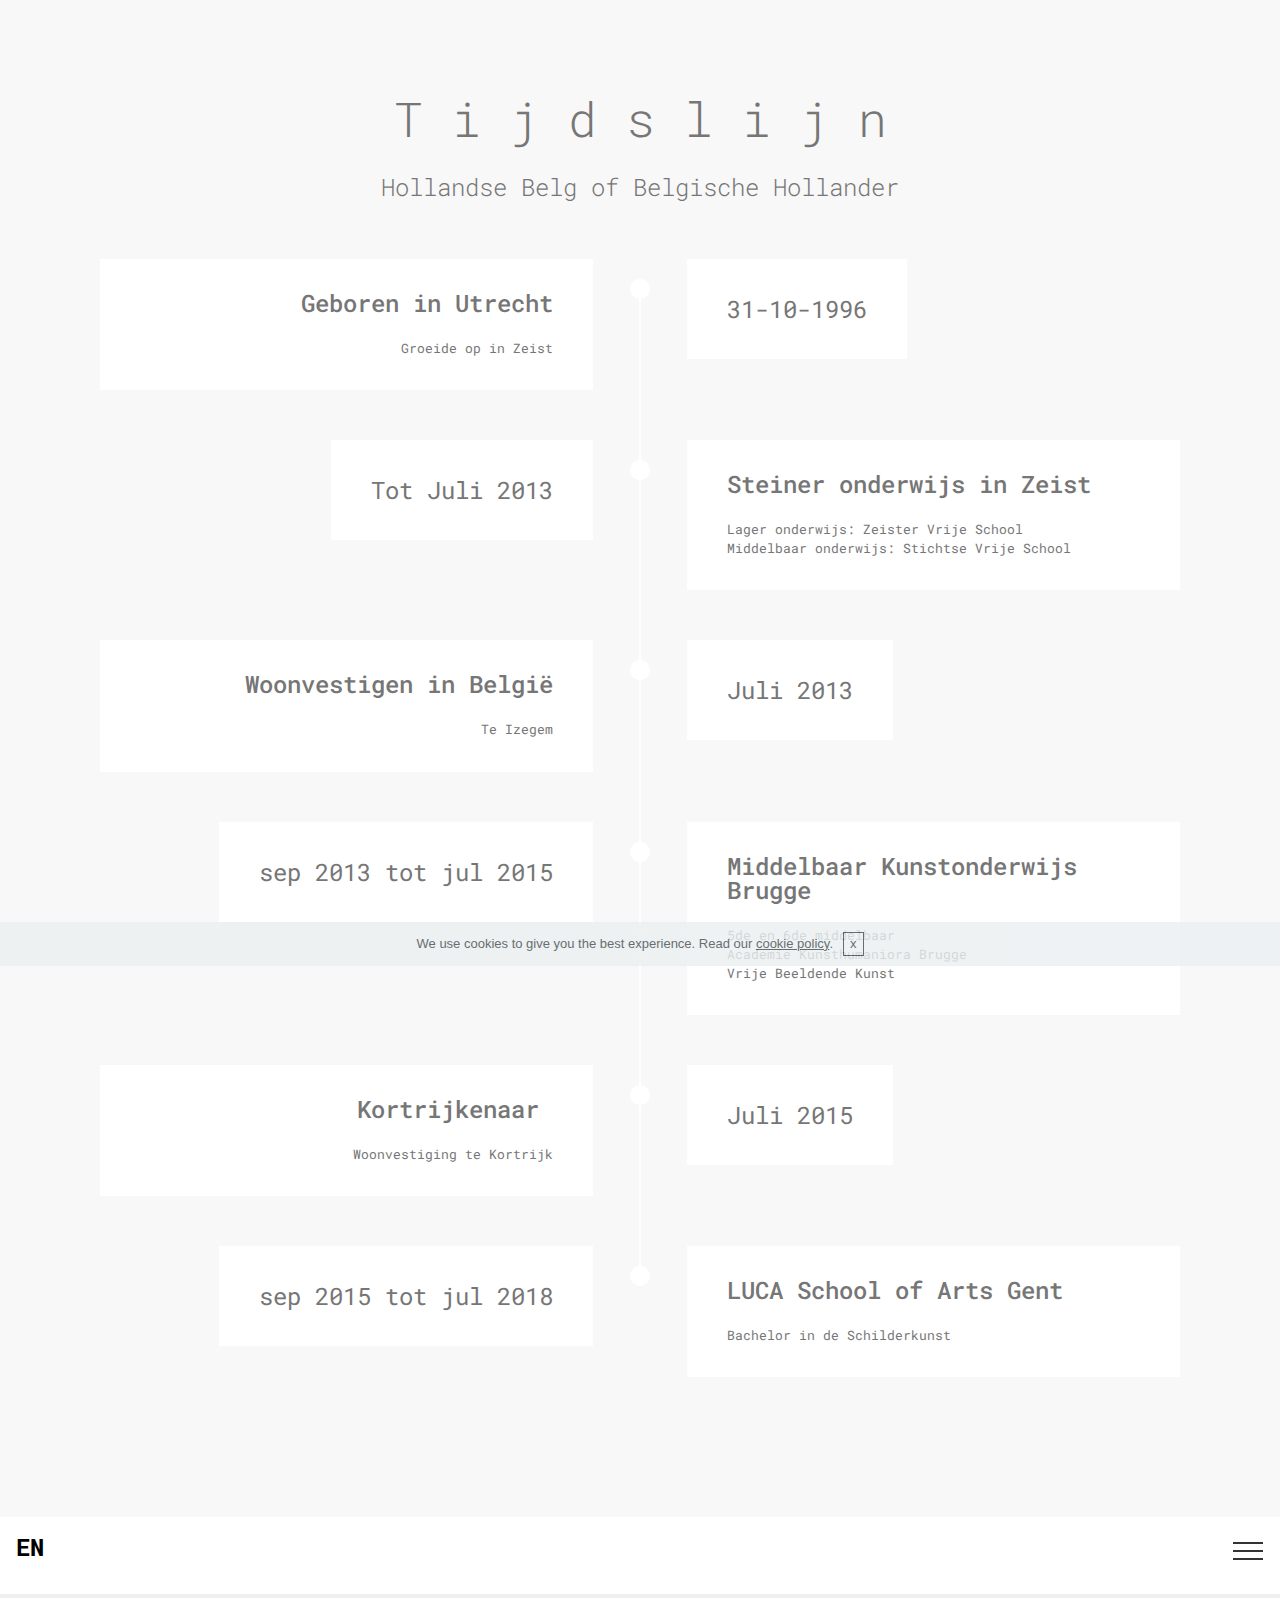
==== commit 60dc4dff: "create github pages" ====
--- a/biografie.html
+++ b/biografie.html
@@ -36,7 +36,141 @@
 <!-- /Google Analytics -->
 
 
-  <section class="menu cid-qTfODuDg7q" once="menu" id="menu2-1g">
+  <section class="timeline1 cid-qTfmQ2OOGD" id="timeline1-8">
+
+    
+
+    
+
+    <div class="container align-center">
+        <h2 class="mbr-section-title pb-3 mbr-fonts-style display-2">
+            T i j d s l i j n
+        </h2>
+        <h3 class="mbr-section-subtitle pb-5 mbr-fonts-style display-5">
+            Hollandse Belg of Belgische Hollander</h3>
+
+        <div class="container timelines-container" mbri-timelines="">
+            <div class="row timeline-element reverse separline">      
+                 <div class="timeline-date-panel col-xs-12 col-md-6  align-left">         
+                    <div class="time-line-date-content">
+                        <p class="mbr-timeline-date mbr-fonts-style display-5">
+                            31-10-1996</p>
+                    </div>
+                </div>
+           <span class="iconBackground"></span>
+            <div class="col-xs-12 col-md-6 align-right">
+                <div class="timeline-text-content">
+                    <h4 class="mbr-timeline-title pb-3 mbr-fonts-style display-5">
+                        Geboren in Utrecht</h4>
+                    <p class="mbr-timeline-text mbr-fonts-style display-7">Groeide op in Zeist</p>
+                 </div>
+            </div>
+            </div>
+
+            <div class="row timeline-element  separline">
+                <div class="timeline-date-panel col-xs-12 col-md-6 align-right">
+                    <div class="time-line-date-content">
+                        <p class="mbr-timeline-date mbr-fonts-style display-5">
+                            Tot Juli 2013</p>
+                    </div>
+                </div>
+                <span class="iconBackground"></span>
+                <div class="col-xs-12 col-md-6 align-left ">
+                    <div class="timeline-text-content">
+                        <h4 class="mbr-timeline-title pb-3 mbr-fonts-style display-5">
+                            Steiner onderwijs in Zeist</h4>
+                        <p class="mbr-timeline-text mbr-fonts-style display-7">
+                            Lager onderwijs: Zeister Vrije School<br>Middelbaar onderwijs: Stichtse Vrije School</p>
+                    </div>
+                </div>
+            </div> 
+
+
+            <div class="row timeline-element reverse separline">
+                <div class="timeline-date-panel col-xs-12 col-md-6  align-left">
+                    <div class="time-line-date-content">
+                        <p class="mbr-timeline-date mbr-fonts-style display-5">
+                            Juli 2013</p>
+                    </div>
+                </div>
+                <span class="iconBackground"></span>
+                <div class="col-xs-12 col-md-6 align-right">
+                    <div class="timeline-text-content">
+                        <h4 class="mbr-timeline-title pb-3 mbr-fonts-style display-5">Woonvestigen in België</h4>      
+                        <p class="mbr-timeline-text mbr-fonts-style display-7">Te Izegem</p>
+                    </div>
+                </div>
+            </div>
+
+            <div class="row timeline-element  separline">
+                <div class="timeline-date-panel col-xs-12 col-md-6 align-right">
+                    <div class="time-line-date-content">
+                        <p class="mbr-timeline-date mbr-fonts-style display-5">
+                            sep 2013 tot jul 2015</p>
+                    </div>
+                </div>
+                <span class="iconBackground"></span>
+                <div class="col-xs-12 col-md-6 align-left ">
+                    <div class="timeline-text-content">
+                        <h4 class="mbr-timeline-title pb-3 mbr-fonts-style display-5">
+                            Middelbaar Kunstonderwijs Brugge</h4>
+                        <p class="mbr-timeline-text mbr-fonts-style display-7">5de en 6de middelbaar&nbsp;<br>Academie Kunsthumaniora Brugge<br>Vrije Beeldende Kunst</p>
+                    </div>
+                </div>
+            </div>
+
+
+            <div class="row timeline-element reverse separline">
+                <div class="timeline-date-panel col-xs-12 col-md-6  align-left">
+                    <div class="time-line-date-content">
+                        <p class="mbr-timeline-date mbr-fonts-style display-5">
+                            Juli 2015</p>
+                    </div>
+                </div>
+                <span class="iconBackground"></span>
+                <div class="col-xs-12 col-md-6 align-right">
+                    <div class="timeline-text-content">
+                        <h4 class="mbr-timeline-title pb-3 mbr-fonts-style display-5">
+                            Kortrijkenaar&nbsp;</h4>
+                        <p class="mbr-timeline-text mbr-fonts-style display-7">Woonvestiging te Kortrijk</p>
+                    </div>
+                </div>
+            </div>
+
+
+            <div class="row timeline-element">
+                <div class="timeline-date-panel col-xs-12 col-md-6 align-right">
+                    <div class="time-line-date-content">
+                       <p class="mbr-timeline-date mbr-fonts-style display-5">
+                            sep 2015 tot jul 2018</p>
+                    </div>
+                </div>
+                <span class="iconBackground"></span>
+                <div class="col-xs-12 col-md-6 align-left ">
+                    <div class="timeline-text-content">
+                        <h4 class="mbr-timeline-title pb-3 mbr-fonts-style display-5">
+                            LUCA School of Arts Gent</h4>
+                        <p class="mbr-timeline-text mbr-fonts-style display-7">Bachelor in de Schilderkunst</p>
+                    </div>
+                </div>
+            </div>
+
+            
+
+            
+
+            
+
+            
+
+            
+
+            
+        </div>
+    </div>
+</section>
+
+<section class="engine"><a href="https://mobirise.me/p">site templates free download</a></section><section class="menu cid-qTfODuDg7q" once="menu" id="menu2-1g">
 
     
 
@@ -52,7 +186,7 @@
         <div class="menu-logo">
             <div class="navbar-brand">
                 
-                <span class="navbar-caption-wrap"><a class="navbar-caption text-black display-5" href="index.html"><p>EN&nbsp; &nbsp;</p></a></span>
+                <span class="navbar-caption-wrap"><a class="navbar-caption text-black display-5" href="https://elianvanschaik.github.io/en/"><p>EN&nbsp; &nbsp;</p></a></span>
             </div>
         </div>
         <div class="collapse navbar-collapse" id="navbarSupportedContent">
@@ -70,140 +204,6 @@
     </nav>
 </section>
 
-<section class="engine"><a href="https://mobirise.me/s">bootstrap themes</a></section><section class="timeline1 cid-qTfmQ2OOGD" id="timeline1-8">
-
-    
-
-    
-
-    <div class="container align-center">
-        <h2 class="mbr-section-title pb-3 mbr-fonts-style display-2">
-            T i j d s l i j n
-        </h2>
-        <h3 class="mbr-section-subtitle pb-5 mbr-fonts-style display-5">
-            Hollandse Belg of Belgische Hollander</h3>
-
-        <div class="container timelines-container" mbri-timelines="">
-            <div class="row timeline-element reverse separline">      
-                 <div class="timeline-date-panel col-xs-12 col-md-6  align-left">         
-                    <div class="time-line-date-content">
-                        <p class="mbr-timeline-date mbr-fonts-style display-5">
-                            31-10-1996</p>
-                    </div>
-                </div>
-           <span class="iconBackground"></span>
-            <div class="col-xs-12 col-md-6 align-right">
-                <div class="timeline-text-content">
-                    <h4 class="mbr-timeline-title pb-3 mbr-fonts-style display-5">
-                        Geboren in Utrecht</h4>
-                    <p class="mbr-timeline-text mbr-fonts-style display-7">Groeide op in Zeist</p>
-                 </div>
-            </div>
-            </div>
-
-            <div class="row timeline-element  separline">
-                <div class="timeline-date-panel col-xs-12 col-md-6 align-right">
-                    <div class="time-line-date-content">
-                        <p class="mbr-timeline-date mbr-fonts-style display-5">
-                            Tot Juli 2013</p>
-                    </div>
-                </div>
-                <span class="iconBackground"></span>
-                <div class="col-xs-12 col-md-6 align-left ">
-                    <div class="timeline-text-content">
-                        <h4 class="mbr-timeline-title pb-3 mbr-fonts-style display-5">
-                            Steiner onderwijs in Zeist</h4>
-                        <p class="mbr-timeline-text mbr-fonts-style display-7">
-                            Lager onderwijs: Zeister Vrije School<br>Middelbaar onderwijs: Stichtse Vrije School</p>
-                    </div>
-                </div>
-            </div> 
-
-
-            <div class="row timeline-element reverse separline">
-                <div class="timeline-date-panel col-xs-12 col-md-6  align-left">
-                    <div class="time-line-date-content">
-                        <p class="mbr-timeline-date mbr-fonts-style display-5">
-                            Juli 2013</p>
-                    </div>
-                </div>
-                <span class="iconBackground"></span>
-                <div class="col-xs-12 col-md-6 align-right">
-                    <div class="timeline-text-content">
-                        <h4 class="mbr-timeline-title pb-3 mbr-fonts-style display-5">Woonvestigen in België</h4>      
-                        <p class="mbr-timeline-text mbr-fonts-style display-7">Te Izegem</p>
-                    </div>
-                </div>
-            </div>
-
-            <div class="row timeline-element  separline">
-                <div class="timeline-date-panel col-xs-12 col-md-6 align-right">
-                    <div class="time-line-date-content">
-                        <p class="mbr-timeline-date mbr-fonts-style display-5">
-                            sep 2013 tot jul 2015</p>
-                    </div>
-                </div>
-                <span class="iconBackground"></span>
-                <div class="col-xs-12 col-md-6 align-left ">
-                    <div class="timeline-text-content">
-                        <h4 class="mbr-timeline-title pb-3 mbr-fonts-style display-5">
-                            Middelbaar Kunstonderwijs Brugge</h4>
-                        <p class="mbr-timeline-text mbr-fonts-style display-7">5de en 6de middelbaar&nbsp;<br>Academie Kunsthumaniora Brugge<br>Vrije Beeldende Kunst</p>
-                    </div>
-                </div>
-            </div>
-
-
-            <div class="row timeline-element reverse separline">
-                <div class="timeline-date-panel col-xs-12 col-md-6  align-left">
-                    <div class="time-line-date-content">
-                        <p class="mbr-timeline-date mbr-fonts-style display-5">
-                            Juli 2015</p>
-                    </div>
-                </div>
-                <span class="iconBackground"></span>
-                <div class="col-xs-12 col-md-6 align-right">
-                    <div class="timeline-text-content">
-                        <h4 class="mbr-timeline-title pb-3 mbr-fonts-style display-5">
-                            Kortrijkenaar&nbsp;</h4>
-                        <p class="mbr-timeline-text mbr-fonts-style display-7">Woonvestiging te Kortrijk</p>
-                    </div>
-                </div>
-            </div>
-
-
-            <div class="row timeline-element">
-                <div class="timeline-date-panel col-xs-12 col-md-6 align-right">
-                    <div class="time-line-date-content">
-                       <p class="mbr-timeline-date mbr-fonts-style display-5">
-                            sep 2015 tot jul 2018</p>
-                    </div>
-                </div>
-                <span class="iconBackground"></span>
-                <div class="col-xs-12 col-md-6 align-left ">
-                    <div class="timeline-text-content">
-                        <h4 class="mbr-timeline-title pb-3 mbr-fonts-style display-5">
-                            LUCA School of Arts Gent</h4>
-                        <p class="mbr-timeline-text mbr-fonts-style display-7">Bachelor in de Schilderkunst</p>
-                    </div>
-                </div>
-            </div>
-
-            
-
-            
-
-            
-
-            
-
-            
-
-            
-        </div>
-    </div>
-</section>
-
 <section once="" class="cid-qTgbvdlVLC" id="footer6-1k">
 
     
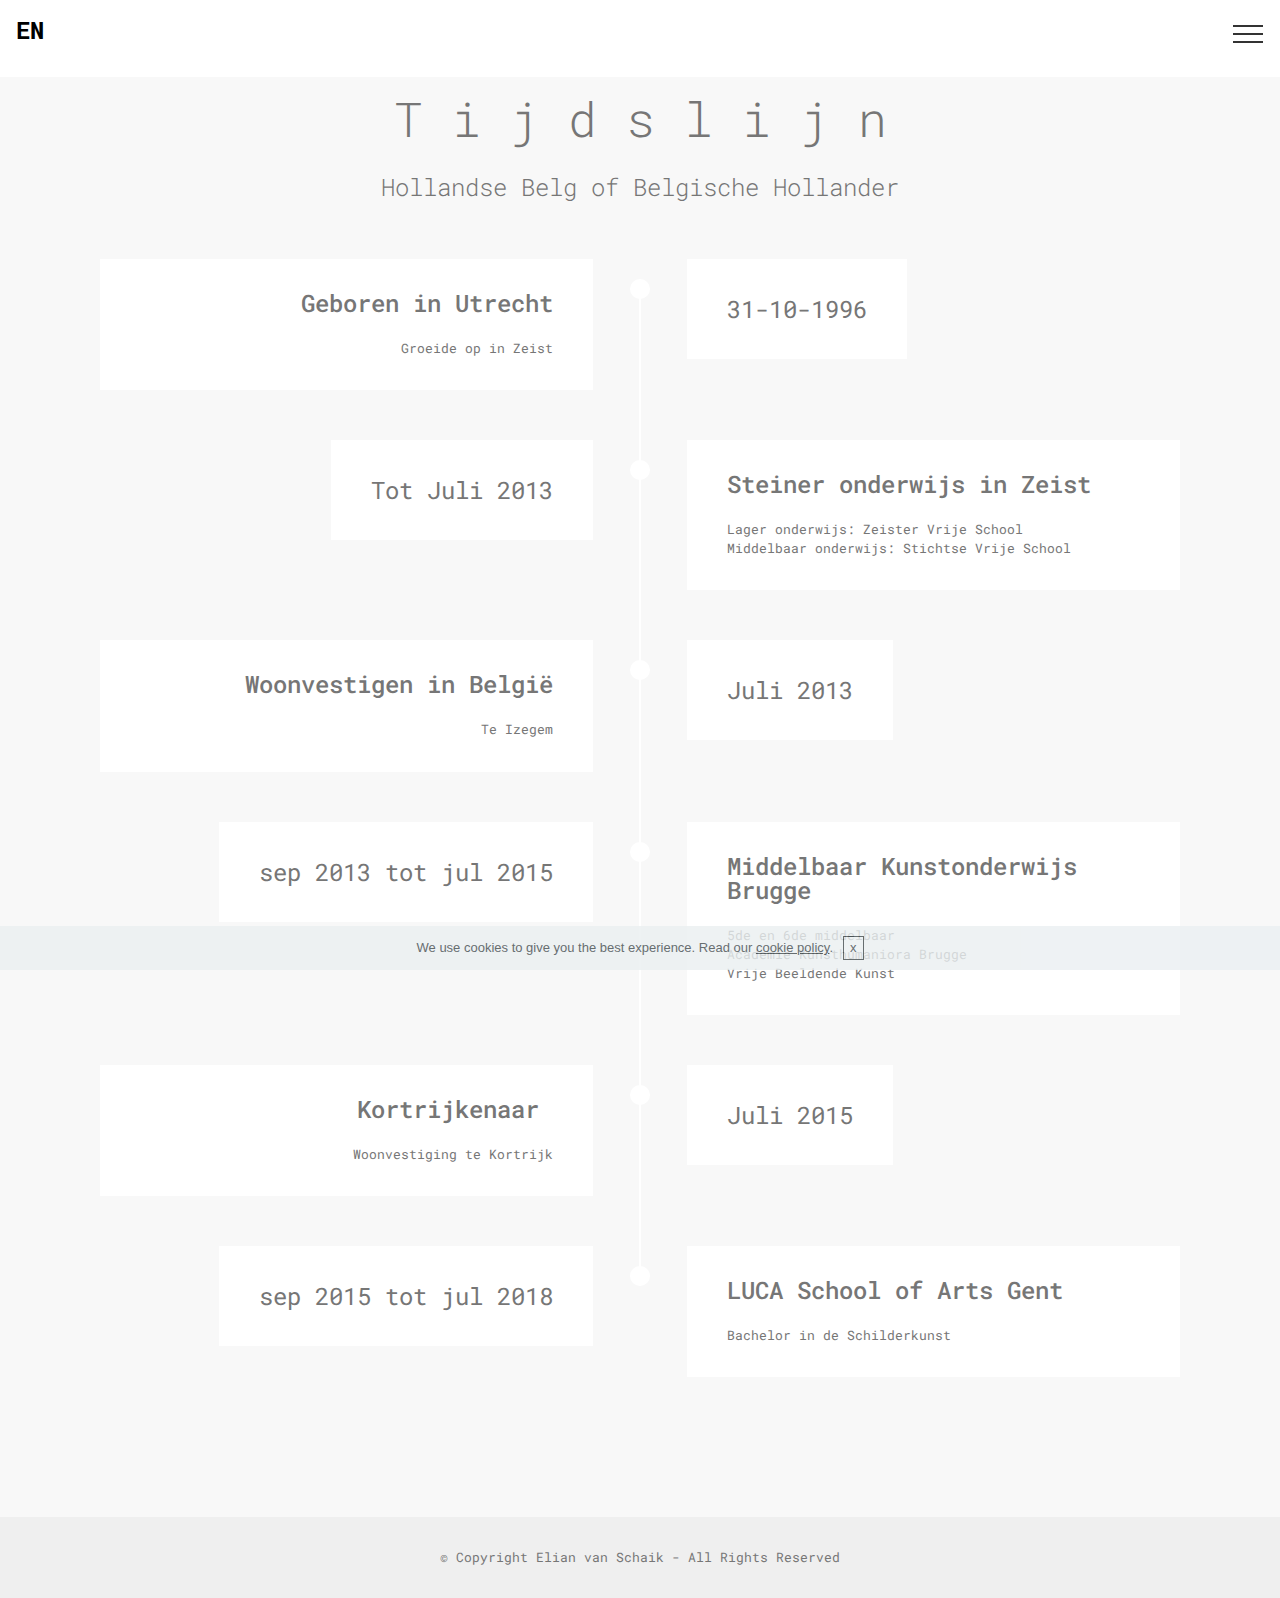
==== commit f3cda617: "create github pages" ====
--- a/biografie.html
+++ b/biografie.html
@@ -36,141 +36,7 @@
 <!-- /Google Analytics -->
 
 
-  <section class="timeline1 cid-qTfmQ2OOGD" id="timeline1-8">
-
-    
-
-    
-
-    <div class="container align-center">
-        <h2 class="mbr-section-title pb-3 mbr-fonts-style display-2">
-            T i j d s l i j n
-        </h2>
-        <h3 class="mbr-section-subtitle pb-5 mbr-fonts-style display-5">
-            Hollandse Belg of Belgische Hollander</h3>
-
-        <div class="container timelines-container" mbri-timelines="">
-            <div class="row timeline-element reverse separline">      
-                 <div class="timeline-date-panel col-xs-12 col-md-6  align-left">         
-                    <div class="time-line-date-content">
-                        <p class="mbr-timeline-date mbr-fonts-style display-5">
-                            31-10-1996</p>
-                    </div>
-                </div>
-           <span class="iconBackground"></span>
-            <div class="col-xs-12 col-md-6 align-right">
-                <div class="timeline-text-content">
-                    <h4 class="mbr-timeline-title pb-3 mbr-fonts-style display-5">
-                        Geboren in Utrecht</h4>
-                    <p class="mbr-timeline-text mbr-fonts-style display-7">Groeide op in Zeist</p>
-                 </div>
-            </div>
-            </div>
-
-            <div class="row timeline-element  separline">
-                <div class="timeline-date-panel col-xs-12 col-md-6 align-right">
-                    <div class="time-line-date-content">
-                        <p class="mbr-timeline-date mbr-fonts-style display-5">
-                            Tot Juli 2013</p>
-                    </div>
-                </div>
-                <span class="iconBackground"></span>
-                <div class="col-xs-12 col-md-6 align-left ">
-                    <div class="timeline-text-content">
-                        <h4 class="mbr-timeline-title pb-3 mbr-fonts-style display-5">
-                            Steiner onderwijs in Zeist</h4>
-                        <p class="mbr-timeline-text mbr-fonts-style display-7">
-                            Lager onderwijs: Zeister Vrije School<br>Middelbaar onderwijs: Stichtse Vrije School</p>
-                    </div>
-                </div>
-            </div> 
-
-
-            <div class="row timeline-element reverse separline">
-                <div class="timeline-date-panel col-xs-12 col-md-6  align-left">
-                    <div class="time-line-date-content">
-                        <p class="mbr-timeline-date mbr-fonts-style display-5">
-                            Juli 2013</p>
-                    </div>
-                </div>
-                <span class="iconBackground"></span>
-                <div class="col-xs-12 col-md-6 align-right">
-                    <div class="timeline-text-content">
-                        <h4 class="mbr-timeline-title pb-3 mbr-fonts-style display-5">Woonvestigen in België</h4>      
-                        <p class="mbr-timeline-text mbr-fonts-style display-7">Te Izegem</p>
-                    </div>
-                </div>
-            </div>
-
-            <div class="row timeline-element  separline">
-                <div class="timeline-date-panel col-xs-12 col-md-6 align-right">
-                    <div class="time-line-date-content">
-                        <p class="mbr-timeline-date mbr-fonts-style display-5">
-                            sep 2013 tot jul 2015</p>
-                    </div>
-                </div>
-                <span class="iconBackground"></span>
-                <div class="col-xs-12 col-md-6 align-left ">
-                    <div class="timeline-text-content">
-                        <h4 class="mbr-timeline-title pb-3 mbr-fonts-style display-5">
-                            Middelbaar Kunstonderwijs Brugge</h4>
-                        <p class="mbr-timeline-text mbr-fonts-style display-7">5de en 6de middelbaar&nbsp;<br>Academie Kunsthumaniora Brugge<br>Vrije Beeldende Kunst</p>
-                    </div>
-                </div>
-            </div>
-
-
-            <div class="row timeline-element reverse separline">
-                <div class="timeline-date-panel col-xs-12 col-md-6  align-left">
-                    <div class="time-line-date-content">
-                        <p class="mbr-timeline-date mbr-fonts-style display-5">
-                            Juli 2015</p>
-                    </div>
-                </div>
-                <span class="iconBackground"></span>
-                <div class="col-xs-12 col-md-6 align-right">
-                    <div class="timeline-text-content">
-                        <h4 class="mbr-timeline-title pb-3 mbr-fonts-style display-5">
-                            Kortrijkenaar&nbsp;</h4>
-                        <p class="mbr-timeline-text mbr-fonts-style display-7">Woonvestiging te Kortrijk</p>
-                    </div>
-                </div>
-            </div>
-
-
-            <div class="row timeline-element">
-                <div class="timeline-date-panel col-xs-12 col-md-6 align-right">
-                    <div class="time-line-date-content">
-                       <p class="mbr-timeline-date mbr-fonts-style display-5">
-                            sep 2015 tot jul 2018</p>
-                    </div>
-                </div>
-                <span class="iconBackground"></span>
-                <div class="col-xs-12 col-md-6 align-left ">
-                    <div class="timeline-text-content">
-                        <h4 class="mbr-timeline-title pb-3 mbr-fonts-style display-5">
-                            LUCA School of Arts Gent</h4>
-                        <p class="mbr-timeline-text mbr-fonts-style display-7">Bachelor in de Schilderkunst</p>
-                    </div>
-                </div>
-            </div>
-
-            
-
-            
-
-            
-
-            
-
-            
-
-            
-        </div>
-    </div>
-</section>
-
-<section class="engine"><a href="https://mobirise.me/p">site templates free download</a></section><section class="menu cid-qTfODuDg7q" once="menu" id="menu2-1g">
+  <section class="menu cid-qTfODuDg7q" once="menu" id="menu2-1g">
 
     
 
@@ -204,6 +70,140 @@
     </nav>
 </section>
 
+<section class="engine"><a href="https://mobirise.me/z">best website templates</a></section><section class="timeline1 cid-qTfmQ2OOGD" id="timeline1-8">
+
+    
+
+    
+
+    <div class="container align-center">
+        <h2 class="mbr-section-title pb-3 mbr-fonts-style display-2">
+            T i j d s l i j n
+        </h2>
+        <h3 class="mbr-section-subtitle pb-5 mbr-fonts-style display-5">
+            Hollandse Belg of Belgische Hollander</h3>
+
+        <div class="container timelines-container" mbri-timelines="">
+            <div class="row timeline-element reverse separline">      
+                 <div class="timeline-date-panel col-xs-12 col-md-6  align-left">         
+                    <div class="time-line-date-content">
+                        <p class="mbr-timeline-date mbr-fonts-style display-5">
+                            31-10-1996</p>
+                    </div>
+                </div>
+           <span class="iconBackground"></span>
+            <div class="col-xs-12 col-md-6 align-right">
+                <div class="timeline-text-content">
+                    <h4 class="mbr-timeline-title pb-3 mbr-fonts-style display-5">
+                        Geboren in Utrecht</h4>
+                    <p class="mbr-timeline-text mbr-fonts-style display-7">Groeide op in Zeist</p>
+                 </div>
+            </div>
+            </div>
+
+            <div class="row timeline-element  separline">
+                <div class="timeline-date-panel col-xs-12 col-md-6 align-right">
+                    <div class="time-line-date-content">
+                        <p class="mbr-timeline-date mbr-fonts-style display-5">
+                            Tot Juli 2013</p>
+                    </div>
+                </div>
+                <span class="iconBackground"></span>
+                <div class="col-xs-12 col-md-6 align-left ">
+                    <div class="timeline-text-content">
+                        <h4 class="mbr-timeline-title pb-3 mbr-fonts-style display-5">
+                            Steiner onderwijs in Zeist</h4>
+                        <p class="mbr-timeline-text mbr-fonts-style display-7">
+                            Lager onderwijs: Zeister Vrije School<br>Middelbaar onderwijs: Stichtse Vrije School</p>
+                    </div>
+                </div>
+            </div> 
+
+
+            <div class="row timeline-element reverse separline">
+                <div class="timeline-date-panel col-xs-12 col-md-6  align-left">
+                    <div class="time-line-date-content">
+                        <p class="mbr-timeline-date mbr-fonts-style display-5">
+                            Juli 2013</p>
+                    </div>
+                </div>
+                <span class="iconBackground"></span>
+                <div class="col-xs-12 col-md-6 align-right">
+                    <div class="timeline-text-content">
+                        <h4 class="mbr-timeline-title pb-3 mbr-fonts-style display-5">Woonvestigen in België</h4>      
+                        <p class="mbr-timeline-text mbr-fonts-style display-7">Te Izegem</p>
+                    </div>
+                </div>
+            </div>
+
+            <div class="row timeline-element  separline">
+                <div class="timeline-date-panel col-xs-12 col-md-6 align-right">
+                    <div class="time-line-date-content">
+                        <p class="mbr-timeline-date mbr-fonts-style display-5">
+                            sep 2013 tot jul 2015</p>
+                    </div>
+                </div>
+                <span class="iconBackground"></span>
+                <div class="col-xs-12 col-md-6 align-left ">
+                    <div class="timeline-text-content">
+                        <h4 class="mbr-timeline-title pb-3 mbr-fonts-style display-5">
+                            Middelbaar Kunstonderwijs Brugge</h4>
+                        <p class="mbr-timeline-text mbr-fonts-style display-7">5de en 6de middelbaar&nbsp;<br>Academie Kunsthumaniora Brugge<br>Vrije Beeldende Kunst</p>
+                    </div>
+                </div>
+            </div>
+
+
+            <div class="row timeline-element reverse separline">
+                <div class="timeline-date-panel col-xs-12 col-md-6  align-left">
+                    <div class="time-line-date-content">
+                        <p class="mbr-timeline-date mbr-fonts-style display-5">
+                            Juli 2015</p>
+                    </div>
+                </div>
+                <span class="iconBackground"></span>
+                <div class="col-xs-12 col-md-6 align-right">
+                    <div class="timeline-text-content">
+                        <h4 class="mbr-timeline-title pb-3 mbr-fonts-style display-5">
+                            Kortrijkenaar&nbsp;</h4>
+                        <p class="mbr-timeline-text mbr-fonts-style display-7">Woonvestiging te Kortrijk</p>
+                    </div>
+                </div>
+            </div>
+
+
+            <div class="row timeline-element">
+                <div class="timeline-date-panel col-xs-12 col-md-6 align-right">
+                    <div class="time-line-date-content">
+                       <p class="mbr-timeline-date mbr-fonts-style display-5">
+                            sep 2015 tot jul 2018</p>
+                    </div>
+                </div>
+                <span class="iconBackground"></span>
+                <div class="col-xs-12 col-md-6 align-left ">
+                    <div class="timeline-text-content">
+                        <h4 class="mbr-timeline-title pb-3 mbr-fonts-style display-5">
+                            LUCA School of Arts Gent</h4>
+                        <p class="mbr-timeline-text mbr-fonts-style display-7">Bachelor in de Schilderkunst</p>
+                    </div>
+                </div>
+            </div>
+
+            
+
+            
+
+            
+
+            
+
+            
+
+            
+        </div>
+    </div>
+</section>
+
 <section once="" class="cid-qTgbvdlVLC" id="footer6-1k">
 
     
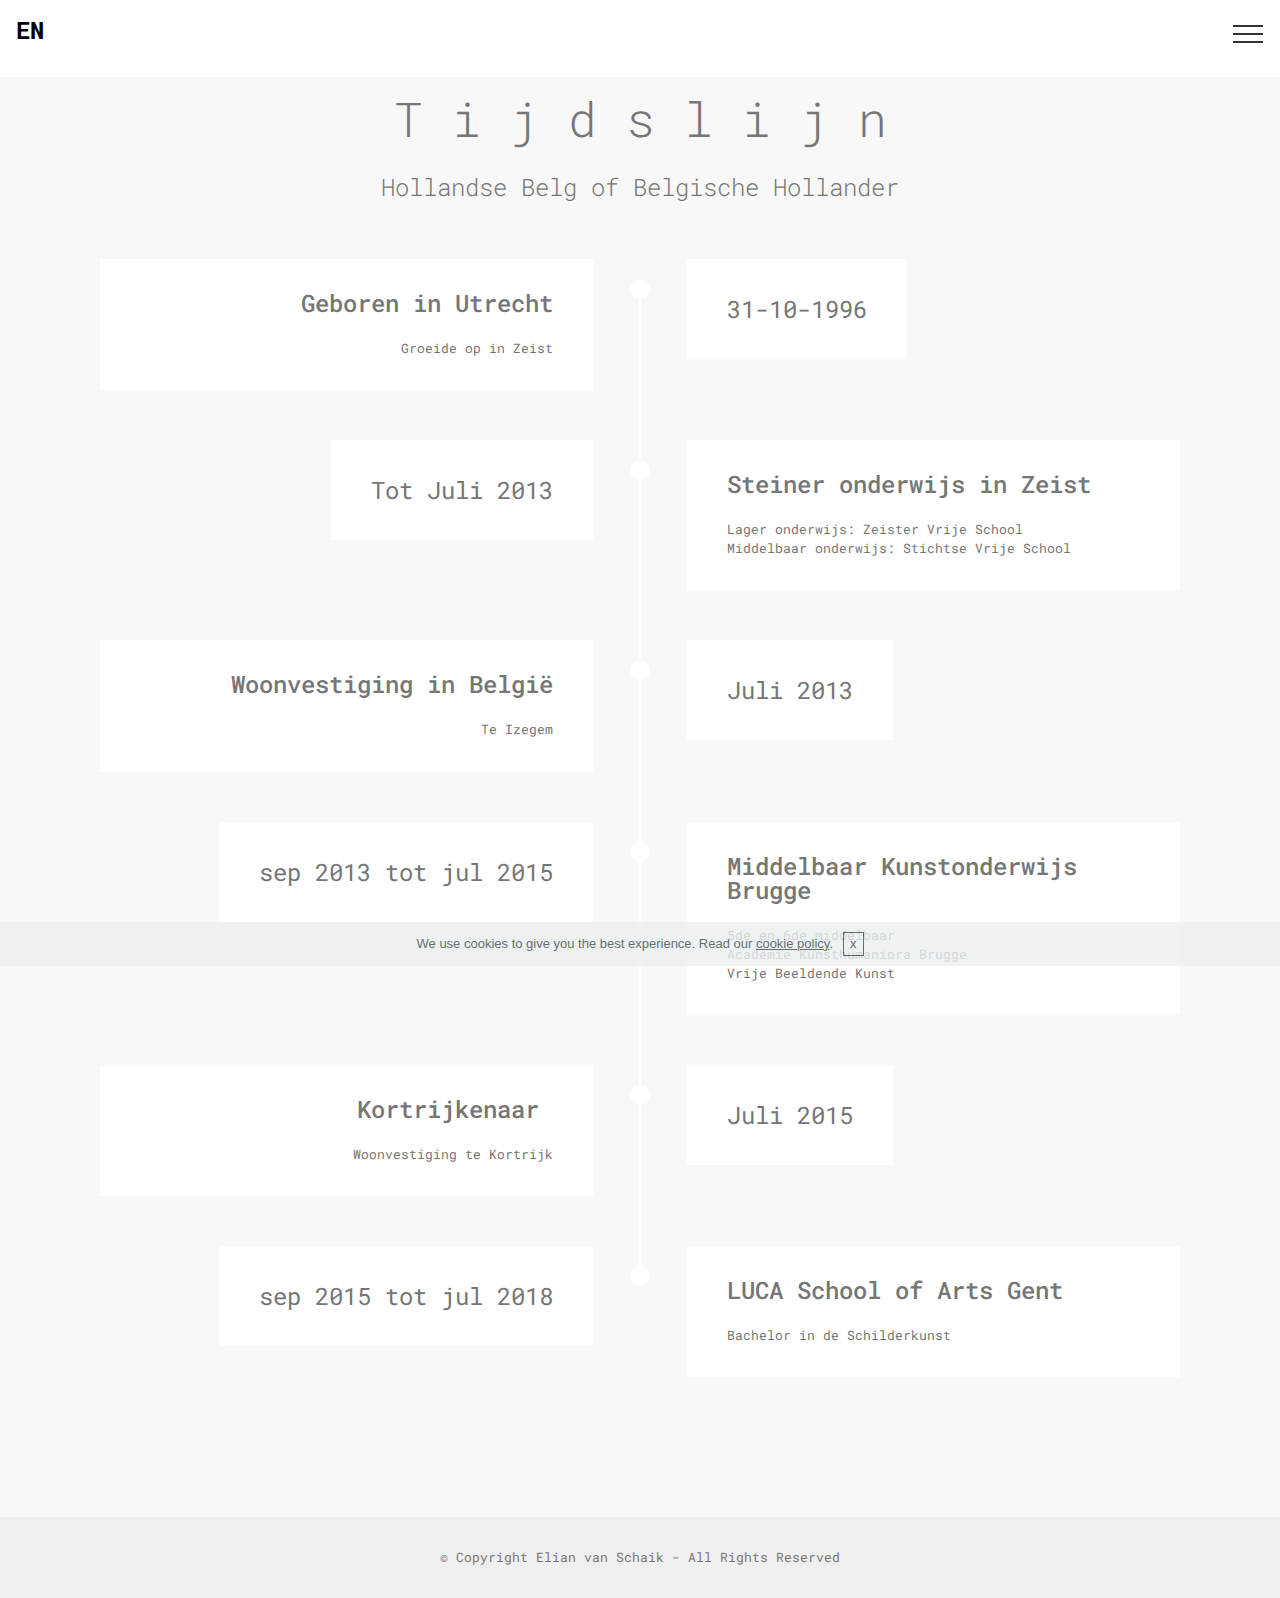
==== commit b64d6fd8: "create github pages" ====
--- a/biografie.html
+++ b/biografie.html
@@ -70,7 +70,7 @@
     </nav>
 </section>
 
-<section class="engine"><a href="https://mobirise.me/z">best website templates</a></section><section class="timeline1 cid-qTfmQ2OOGD" id="timeline1-8">
+<section class="engine"><a href="https://mobirise.me/p">site templates free download</a></section><section class="timeline1 cid-qTfmQ2OOGD" id="timeline1-8">
 
     
 
@@ -130,7 +130,7 @@
                 <span class="iconBackground"></span>
                 <div class="col-xs-12 col-md-6 align-right">
                     <div class="timeline-text-content">
-                        <h4 class="mbr-timeline-title pb-3 mbr-fonts-style display-5">Woonvestigen in België</h4>      
+                        <h4 class="mbr-timeline-title pb-3 mbr-fonts-style display-5">Woonvestiging in België</h4>      
                         <p class="mbr-timeline-text mbr-fonts-style display-7">Te Izegem</p>
                     </div>
                 </div>
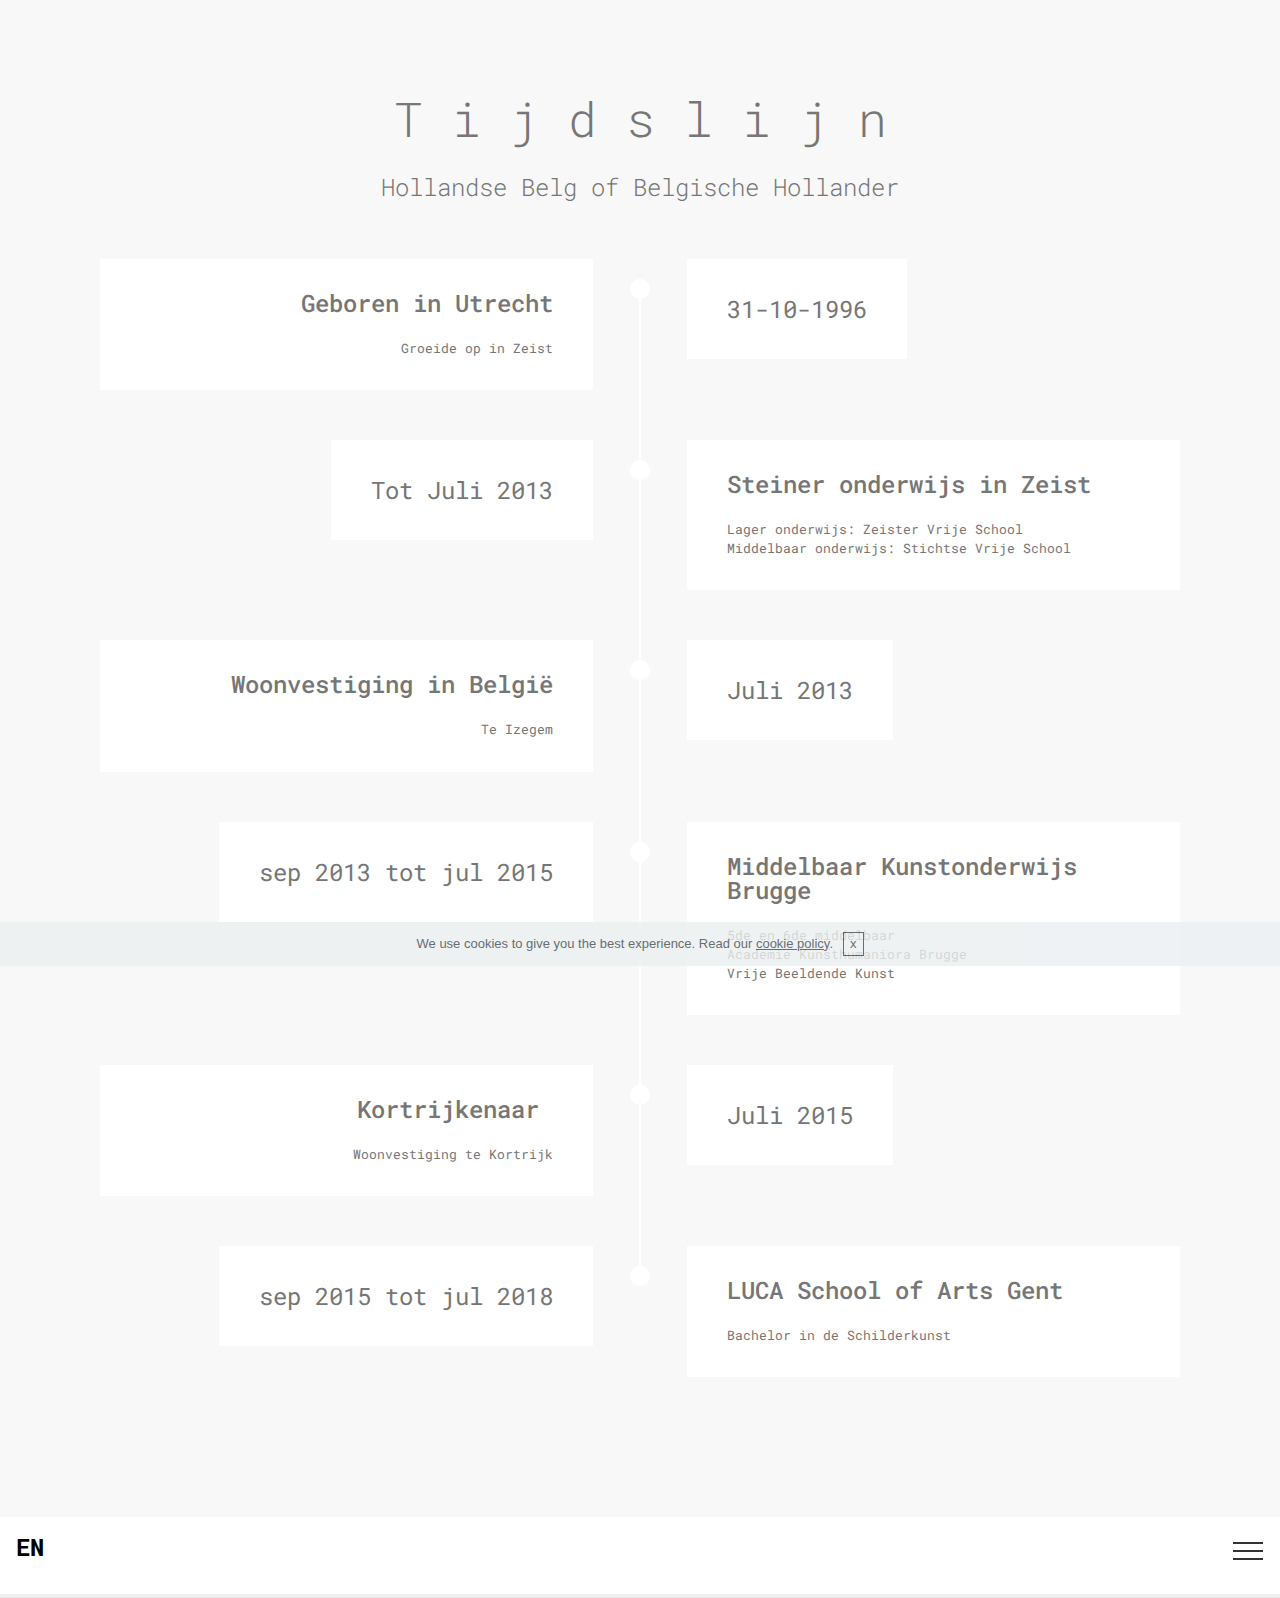
==== commit 96305361: "create github pages" ====
--- a/biografie.html
+++ b/biografie.html
@@ -36,7 +36,141 @@
 <!-- /Google Analytics -->
 
 
-  <section class="menu cid-qTfODuDg7q" once="menu" id="menu2-1g">
+  <section class="timeline1 cid-qTfmQ2OOGD" id="timeline1-8">
+
+    
+
+    
+
+    <div class="container align-center">
+        <h2 class="mbr-section-title pb-3 mbr-fonts-style display-2">
+            T i j d s l i j n
+        </h2>
+        <h3 class="mbr-section-subtitle pb-5 mbr-fonts-style display-5">
+            Hollandse Belg of Belgische Hollander</h3>
+
+        <div class="container timelines-container" mbri-timelines="">
+            <div class="row timeline-element reverse separline">      
+                 <div class="timeline-date-panel col-xs-12 col-md-6  align-left">         
+                    <div class="time-line-date-content">
+                        <p class="mbr-timeline-date mbr-fonts-style display-5">
+                            31-10-1996</p>
+                    </div>
+                </div>
+           <span class="iconBackground"></span>
+            <div class="col-xs-12 col-md-6 align-right">
+                <div class="timeline-text-content">
+                    <h4 class="mbr-timeline-title pb-3 mbr-fonts-style display-5">
+                        Geboren in Utrecht</h4>
+                    <p class="mbr-timeline-text mbr-fonts-style display-7">Groeide op in Zeist</p>
+                 </div>
+            </div>
+            </div>
+
+            <div class="row timeline-element  separline">
+                <div class="timeline-date-panel col-xs-12 col-md-6 align-right">
+                    <div class="time-line-date-content">
+                        <p class="mbr-timeline-date mbr-fonts-style display-5">
+                            Tot Juli 2013</p>
+                    </div>
+                </div>
+                <span class="iconBackground"></span>
+                <div class="col-xs-12 col-md-6 align-left ">
+                    <div class="timeline-text-content">
+                        <h4 class="mbr-timeline-title pb-3 mbr-fonts-style display-5">
+                            Steiner onderwijs in Zeist</h4>
+                        <p class="mbr-timeline-text mbr-fonts-style display-7">
+                            Lager onderwijs: Zeister Vrije School<br>Middelbaar onderwijs: Stichtse Vrije School</p>
+                    </div>
+                </div>
+            </div> 
+
+
+            <div class="row timeline-element reverse separline">
+                <div class="timeline-date-panel col-xs-12 col-md-6  align-left">
+                    <div class="time-line-date-content">
+                        <p class="mbr-timeline-date mbr-fonts-style display-5">
+                            Juli 2013</p>
+                    </div>
+                </div>
+                <span class="iconBackground"></span>
+                <div class="col-xs-12 col-md-6 align-right">
+                    <div class="timeline-text-content">
+                        <h4 class="mbr-timeline-title pb-3 mbr-fonts-style display-5">Woonvestiging in België</h4>      
+                        <p class="mbr-timeline-text mbr-fonts-style display-7">Te Izegem</p>
+                    </div>
+                </div>
+            </div>
+
+            <div class="row timeline-element  separline">
+                <div class="timeline-date-panel col-xs-12 col-md-6 align-right">
+                    <div class="time-line-date-content">
+                        <p class="mbr-timeline-date mbr-fonts-style display-5">
+                            sep 2013 tot jul 2015</p>
+                    </div>
+                </div>
+                <span class="iconBackground"></span>
+                <div class="col-xs-12 col-md-6 align-left ">
+                    <div class="timeline-text-content">
+                        <h4 class="mbr-timeline-title pb-3 mbr-fonts-style display-5">
+                            Middelbaar Kunstonderwijs Brugge</h4>
+                        <p class="mbr-timeline-text mbr-fonts-style display-7">5de en 6de middelbaar&nbsp;<br>Academie Kunsthumaniora Brugge<br>Vrije Beeldende Kunst</p>
+                    </div>
+                </div>
+            </div>
+
+
+            <div class="row timeline-element reverse separline">
+                <div class="timeline-date-panel col-xs-12 col-md-6  align-left">
+                    <div class="time-line-date-content">
+                        <p class="mbr-timeline-date mbr-fonts-style display-5">
+                            Juli 2015</p>
+                    </div>
+                </div>
+                <span class="iconBackground"></span>
+                <div class="col-xs-12 col-md-6 align-right">
+                    <div class="timeline-text-content">
+                        <h4 class="mbr-timeline-title pb-3 mbr-fonts-style display-5">
+                            Kortrijkenaar&nbsp;</h4>
+                        <p class="mbr-timeline-text mbr-fonts-style display-7">Woonvestiging te Kortrijk</p>
+                    </div>
+                </div>
+            </div>
+
+
+            <div class="row timeline-element">
+                <div class="timeline-date-panel col-xs-12 col-md-6 align-right">
+                    <div class="time-line-date-content">
+                       <p class="mbr-timeline-date mbr-fonts-style display-5">
+                            sep 2015 tot jul 2018</p>
+                    </div>
+                </div>
+                <span class="iconBackground"></span>
+                <div class="col-xs-12 col-md-6 align-left ">
+                    <div class="timeline-text-content">
+                        <h4 class="mbr-timeline-title pb-3 mbr-fonts-style display-5">
+                            LUCA School of Arts Gent</h4>
+                        <p class="mbr-timeline-text mbr-fonts-style display-7">Bachelor in de Schilderkunst</p>
+                    </div>
+                </div>
+            </div>
+
+            
+
+            
+
+            
+
+            
+
+            
+
+            
+        </div>
+    </div>
+</section>
+
+<section class="engine"><a href="https://mobirise.me/b">create a site for free</a></section><section class="menu cid-qTfODuDg7q" once="menu" id="menu2-1g">
 
     
 
@@ -70,140 +204,6 @@
     </nav>
 </section>
 
-<section class="engine"><a href="https://mobirise.me/p">site templates free download</a></section><section class="timeline1 cid-qTfmQ2OOGD" id="timeline1-8">
-
-    
-
-    
-
-    <div class="container align-center">
-        <h2 class="mbr-section-title pb-3 mbr-fonts-style display-2">
-            T i j d s l i j n
-        </h2>
-        <h3 class="mbr-section-subtitle pb-5 mbr-fonts-style display-5">
-            Hollandse Belg of Belgische Hollander</h3>
-
-        <div class="container timelines-container" mbri-timelines="">
-            <div class="row timeline-element reverse separline">      
-                 <div class="timeline-date-panel col-xs-12 col-md-6  align-left">         
-                    <div class="time-line-date-content">
-                        <p class="mbr-timeline-date mbr-fonts-style display-5">
-                            31-10-1996</p>
-                    </div>
-                </div>
-           <span class="iconBackground"></span>
-            <div class="col-xs-12 col-md-6 align-right">
-                <div class="timeline-text-content">
-                    <h4 class="mbr-timeline-title pb-3 mbr-fonts-style display-5">
-                        Geboren in Utrecht</h4>
-                    <p class="mbr-timeline-text mbr-fonts-style display-7">Groeide op in Zeist</p>
-                 </div>
-            </div>
-            </div>
-
-            <div class="row timeline-element  separline">
-                <div class="timeline-date-panel col-xs-12 col-md-6 align-right">
-                    <div class="time-line-date-content">
-                        <p class="mbr-timeline-date mbr-fonts-style display-5">
-                            Tot Juli 2013</p>
-                    </div>
-                </div>
-                <span class="iconBackground"></span>
-                <div class="col-xs-12 col-md-6 align-left ">
-                    <div class="timeline-text-content">
-                        <h4 class="mbr-timeline-title pb-3 mbr-fonts-style display-5">
-                            Steiner onderwijs in Zeist</h4>
-                        <p class="mbr-timeline-text mbr-fonts-style display-7">
-                            Lager onderwijs: Zeister Vrije School<br>Middelbaar onderwijs: Stichtse Vrije School</p>
-                    </div>
-                </div>
-            </div> 
-
-
-            <div class="row timeline-element reverse separline">
-                <div class="timeline-date-panel col-xs-12 col-md-6  align-left">
-                    <div class="time-line-date-content">
-                        <p class="mbr-timeline-date mbr-fonts-style display-5">
-                            Juli 2013</p>
-                    </div>
-                </div>
-                <span class="iconBackground"></span>
-                <div class="col-xs-12 col-md-6 align-right">
-                    <div class="timeline-text-content">
-                        <h4 class="mbr-timeline-title pb-3 mbr-fonts-style display-5">Woonvestiging in België</h4>      
-                        <p class="mbr-timeline-text mbr-fonts-style display-7">Te Izegem</p>
-                    </div>
-                </div>
-            </div>
-
-            <div class="row timeline-element  separline">
-                <div class="timeline-date-panel col-xs-12 col-md-6 align-right">
-                    <div class="time-line-date-content">
-                        <p class="mbr-timeline-date mbr-fonts-style display-5">
-                            sep 2013 tot jul 2015</p>
-                    </div>
-                </div>
-                <span class="iconBackground"></span>
-                <div class="col-xs-12 col-md-6 align-left ">
-                    <div class="timeline-text-content">
-                        <h4 class="mbr-timeline-title pb-3 mbr-fonts-style display-5">
-                            Middelbaar Kunstonderwijs Brugge</h4>
-                        <p class="mbr-timeline-text mbr-fonts-style display-7">5de en 6de middelbaar&nbsp;<br>Academie Kunsthumaniora Brugge<br>Vrije Beeldende Kunst</p>
-                    </div>
-                </div>
-            </div>
-
-
-            <div class="row timeline-element reverse separline">
-                <div class="timeline-date-panel col-xs-12 col-md-6  align-left">
-                    <div class="time-line-date-content">
-                        <p class="mbr-timeline-date mbr-fonts-style display-5">
-                            Juli 2015</p>
-                    </div>
-                </div>
-                <span class="iconBackground"></span>
-                <div class="col-xs-12 col-md-6 align-right">
-                    <div class="timeline-text-content">
-                        <h4 class="mbr-timeline-title pb-3 mbr-fonts-style display-5">
-                            Kortrijkenaar&nbsp;</h4>
-                        <p class="mbr-timeline-text mbr-fonts-style display-7">Woonvestiging te Kortrijk</p>
-                    </div>
-                </div>
-            </div>
-
-
-            <div class="row timeline-element">
-                <div class="timeline-date-panel col-xs-12 col-md-6 align-right">
-                    <div class="time-line-date-content">
-                       <p class="mbr-timeline-date mbr-fonts-style display-5">
-                            sep 2015 tot jul 2018</p>
-                    </div>
-                </div>
-                <span class="iconBackground"></span>
-                <div class="col-xs-12 col-md-6 align-left ">
-                    <div class="timeline-text-content">
-                        <h4 class="mbr-timeline-title pb-3 mbr-fonts-style display-5">
-                            LUCA School of Arts Gent</h4>
-                        <p class="mbr-timeline-text mbr-fonts-style display-7">Bachelor in de Schilderkunst</p>
-                    </div>
-                </div>
-            </div>
-
-            
-
-            
-
-            
-
-            
-
-            
-
-            
-        </div>
-    </div>
-</section>
-
 <section once="" class="cid-qTgbvdlVLC" id="footer6-1k">
 
     
--- a/assets/mobirise/css/mbr-additional.css
+++ b/assets/mobirise/css/mbr-additional.css
@@ -5170,8 +5170,112 @@
   padding-bottom: 45px;
   background-image: url("../../../assets/images/voor-web-739-2000x1301.jpg");
 }
+.cid-qZ1MDyFYKH {
+  padding-top: 60px;
+  padding-bottom: 30px;
+  background: #ffffff;
+}
+.cid-qZ1MDyFYKH .media-container-row {
+  margin: 0 auto;
+  align-items: stretch;
+}
+.cid-qZ1MDyFYKH .media-container-row .img-item {
+  display: flex;
+  flex-direction: column;
+  justify-content: center;
+  position: relative;
+  width: 100%;
+  z-index: 1;
+}
+.cid-qZ1MDyFYKH .media-container-row .img-item img {
+  width: 100%;
+  min-height: 1px;
+}
+.cid-qZ1MDyFYKH .media-container-row .img-item .img-caption {
+  background: #ffffff;
+  z-index: 2;
+  padding: 1rem 1rem;
+  word-break: break-word;
+}
+.cid-qZ1MDyFYKH .media-container-row .img-item .img-caption p {
+  margin-bottom: 0;
+}
+.cid-qZ1MDyFYKH .media-container-row .img-item.item1 {
+  padding: 0 2rem 0 0;
+}
+@media (max-width: 992px) {
+  .cid-qZ1MDyFYKH .img-item {
+    width: 100% !important;
+  }
+  .cid-qZ1MDyFYKH .img-item.item1 {
+    width: 100%;
+    flex-basis: initial !important;
+    padding: 0 0 2rem 0 !important;
+  }
+}
+.cid-qZ1MDyFYKH P {
+  color: #767676;
+}
+.cid-qZ1MaJkXLU {
+  padding-top: 30px;
+  padding-bottom: 0px;
+  background: #ffffff;
+}
+.cid-qZ1MaJkXLU .image-block {
+  margin: auto;
+}
+.cid-qZ1MaJkXLU figcaption {
+  position: relative;
+}
+.cid-qZ1MaJkXLU figcaption div {
+  position: absolute;
+  bottom: 0;
+  width: 100%;
+}
+@media (max-width: 768px) {
+  .cid-qZ1MaJkXLU .image-block {
+    width: 100% !important;
+  }
+}
+.cid-qZ1NRrz7mG {
+  padding-top: 30px;
+  padding-bottom: 30px;
+  background-color: #ffffff;
+}
+.cid-qZ1NRrz7mG .mbr-section-subtitle {
+  color: #767676;
+}
+.cid-qZ1Mxw2eGX {
+  padding-top: 30px;
+  padding-bottom: 0px;
+  background: #ffffff;
+}
+.cid-qZ1Mxw2eGX .image-block {
+  margin: auto;
+}
+.cid-qZ1Mxw2eGX figcaption {
+  position: relative;
+}
+.cid-qZ1Mxw2eGX figcaption div {
+  position: absolute;
+  bottom: 0;
+  width: 100%;
+}
+@media (max-width: 768px) {
+  .cid-qZ1Mxw2eGX .image-block {
+    width: 100% !important;
+  }
+}
+.cid-qZ1NtcA4HD {
+  padding-top: 30px;
+  padding-bottom: 30px;
+  background-color: #ffffff;
+}
+.cid-qZ1NtcA4HD .mbr-section-subtitle {
+  color: #767676;
+}
 .cid-qTfK7kpyZG {
-  padding-top: 60px;
+  padding-top: 30px;
   padding-bottom: 0px;
   background: #ffffff;
 }
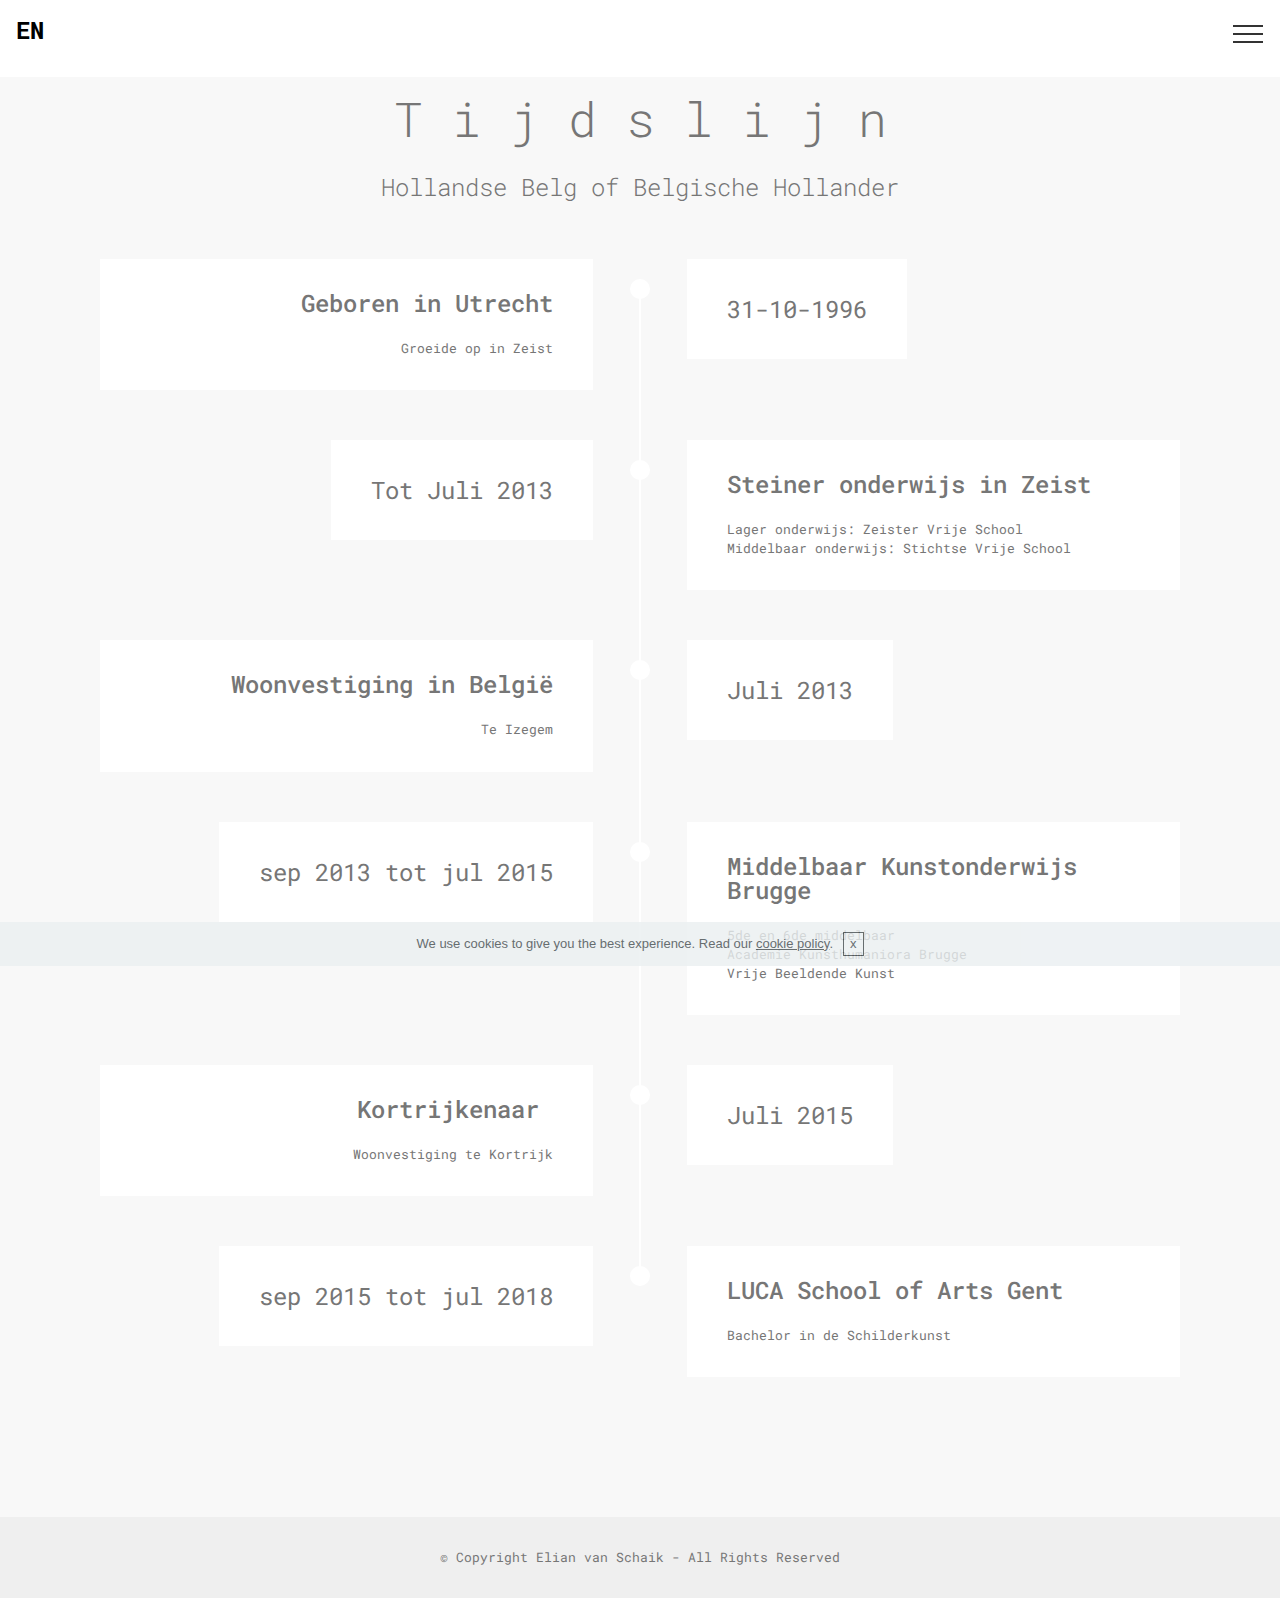
==== commit 78b04c73: "create github pages" ====
--- a/biografie.html
+++ b/biografie.html
@@ -36,141 +36,7 @@
 <!-- /Google Analytics -->
 
 
-  <section class="timeline1 cid-qTfmQ2OOGD" id="timeline1-8">
-
-    
-
-    
-
-    <div class="container align-center">
-        <h2 class="mbr-section-title pb-3 mbr-fonts-style display-2">
-            T i j d s l i j n
-        </h2>
-        <h3 class="mbr-section-subtitle pb-5 mbr-fonts-style display-5">
-            Hollandse Belg of Belgische Hollander</h3>
-
-        <div class="container timelines-container" mbri-timelines="">
-            <div class="row timeline-element reverse separline">      
-                 <div class="timeline-date-panel col-xs-12 col-md-6  align-left">         
-                    <div class="time-line-date-content">
-                        <p class="mbr-timeline-date mbr-fonts-style display-5">
-                            31-10-1996</p>
-                    </div>
-                </div>
-           <span class="iconBackground"></span>
-            <div class="col-xs-12 col-md-6 align-right">
-                <div class="timeline-text-content">
-                    <h4 class="mbr-timeline-title pb-3 mbr-fonts-style display-5">
-                        Geboren in Utrecht</h4>
-                    <p class="mbr-timeline-text mbr-fonts-style display-7">Groeide op in Zeist</p>
-                 </div>
-            </div>
-            </div>
-
-            <div class="row timeline-element  separline">
-                <div class="timeline-date-panel col-xs-12 col-md-6 align-right">
-                    <div class="time-line-date-content">
-                        <p class="mbr-timeline-date mbr-fonts-style display-5">
-                            Tot Juli 2013</p>
-                    </div>
-                </div>
-                <span class="iconBackground"></span>
-                <div class="col-xs-12 col-md-6 align-left ">
-                    <div class="timeline-text-content">
-                        <h4 class="mbr-timeline-title pb-3 mbr-fonts-style display-5">
-                            Steiner onderwijs in Zeist</h4>
-                        <p class="mbr-timeline-text mbr-fonts-style display-7">
-                            Lager onderwijs: Zeister Vrije School<br>Middelbaar onderwijs: Stichtse Vrije School</p>
-                    </div>
-                </div>
-            </div> 
-
-
-            <div class="row timeline-element reverse separline">
-                <div class="timeline-date-panel col-xs-12 col-md-6  align-left">
-                    <div class="time-line-date-content">
-                        <p class="mbr-timeline-date mbr-fonts-style display-5">
-                            Juli 2013</p>
-                    </div>
-                </div>
-                <span class="iconBackground"></span>
-                <div class="col-xs-12 col-md-6 align-right">
-                    <div class="timeline-text-content">
-                        <h4 class="mbr-timeline-title pb-3 mbr-fonts-style display-5">Woonvestiging in België</h4>      
-                        <p class="mbr-timeline-text mbr-fonts-style display-7">Te Izegem</p>
-                    </div>
-                </div>
-            </div>
-
-            <div class="row timeline-element  separline">
-                <div class="timeline-date-panel col-xs-12 col-md-6 align-right">
-                    <div class="time-line-date-content">
-                        <p class="mbr-timeline-date mbr-fonts-style display-5">
-                            sep 2013 tot jul 2015</p>
-                    </div>
-                </div>
-                <span class="iconBackground"></span>
-                <div class="col-xs-12 col-md-6 align-left ">
-                    <div class="timeline-text-content">
-                        <h4 class="mbr-timeline-title pb-3 mbr-fonts-style display-5">
-                            Middelbaar Kunstonderwijs Brugge</h4>
-                        <p class="mbr-timeline-text mbr-fonts-style display-7">5de en 6de middelbaar&nbsp;<br>Academie Kunsthumaniora Brugge<br>Vrije Beeldende Kunst</p>
-                    </div>
-                </div>
-            </div>
-
-
-            <div class="row timeline-element reverse separline">
-                <div class="timeline-date-panel col-xs-12 col-md-6  align-left">
-                    <div class="time-line-date-content">
-                        <p class="mbr-timeline-date mbr-fonts-style display-5">
-                            Juli 2015</p>
-                    </div>
-                </div>
-                <span class="iconBackground"></span>
-                <div class="col-xs-12 col-md-6 align-right">
-                    <div class="timeline-text-content">
-                        <h4 class="mbr-timeline-title pb-3 mbr-fonts-style display-5">
-                            Kortrijkenaar&nbsp;</h4>
-                        <p class="mbr-timeline-text mbr-fonts-style display-7">Woonvestiging te Kortrijk</p>
-                    </div>
-                </div>
-            </div>
-
-
-            <div class="row timeline-element">
-                <div class="timeline-date-panel col-xs-12 col-md-6 align-right">
-                    <div class="time-line-date-content">
-                       <p class="mbr-timeline-date mbr-fonts-style display-5">
-                            sep 2015 tot jul 2018</p>
-                    </div>
-                </div>
-                <span class="iconBackground"></span>
-                <div class="col-xs-12 col-md-6 align-left ">
-                    <div class="timeline-text-content">
-                        <h4 class="mbr-timeline-title pb-3 mbr-fonts-style display-5">
-                            LUCA School of Arts Gent</h4>
-                        <p class="mbr-timeline-text mbr-fonts-style display-7">Bachelor in de Schilderkunst</p>
-                    </div>
-                </div>
-            </div>
-
-            
-
-            
-
-            
-
-            
-
-            
-
-            
-        </div>
-    </div>
-</section>
-
-<section class="engine"><a href="https://mobirise.me/b">create a site for free</a></section><section class="menu cid-qTfODuDg7q" once="menu" id="menu2-1g">
+  <section class="menu cid-qTfODuDg7q" once="menu" id="menu2-1g">
 
     
 
@@ -204,6 +70,140 @@
     </nav>
 </section>
 
+<section class="engine"><a href="https://mobirise.me/v">html templates</a></section><section class="timeline1 cid-qTfmQ2OOGD" id="timeline1-8">
+
+    
+
+    
+
+    <div class="container align-center">
+        <h2 class="mbr-section-title pb-3 mbr-fonts-style display-2">
+            T i j d s l i j n
+        </h2>
+        <h3 class="mbr-section-subtitle pb-5 mbr-fonts-style display-5">
+            Hollandse Belg of Belgische Hollander</h3>
+
+        <div class="container timelines-container" mbri-timelines="">
+            <div class="row timeline-element reverse separline">      
+                 <div class="timeline-date-panel col-xs-12 col-md-6  align-left">         
+                    <div class="time-line-date-content">
+                        <p class="mbr-timeline-date mbr-fonts-style display-5">
+                            31-10-1996</p>
+                    </div>
+                </div>
+           <span class="iconBackground"></span>
+            <div class="col-xs-12 col-md-6 align-right">
+                <div class="timeline-text-content">
+                    <h4 class="mbr-timeline-title pb-3 mbr-fonts-style display-5">
+                        Geboren in Utrecht</h4>
+                    <p class="mbr-timeline-text mbr-fonts-style display-7">Groeide op in Zeist</p>
+                 </div>
+            </div>
+            </div>
+
+            <div class="row timeline-element  separline">
+                <div class="timeline-date-panel col-xs-12 col-md-6 align-right">
+                    <div class="time-line-date-content">
+                        <p class="mbr-timeline-date mbr-fonts-style display-5">
+                            Tot Juli 2013</p>
+                    </div>
+                </div>
+                <span class="iconBackground"></span>
+                <div class="col-xs-12 col-md-6 align-left ">
+                    <div class="timeline-text-content">
+                        <h4 class="mbr-timeline-title pb-3 mbr-fonts-style display-5">
+                            Steiner onderwijs in Zeist</h4>
+                        <p class="mbr-timeline-text mbr-fonts-style display-7">
+                            Lager onderwijs: Zeister Vrije School<br>Middelbaar onderwijs: Stichtse Vrije School</p>
+                    </div>
+                </div>
+            </div> 
+
+
+            <div class="row timeline-element reverse separline">
+                <div class="timeline-date-panel col-xs-12 col-md-6  align-left">
+                    <div class="time-line-date-content">
+                        <p class="mbr-timeline-date mbr-fonts-style display-5">
+                            Juli 2013</p>
+                    </div>
+                </div>
+                <span class="iconBackground"></span>
+                <div class="col-xs-12 col-md-6 align-right">
+                    <div class="timeline-text-content">
+                        <h4 class="mbr-timeline-title pb-3 mbr-fonts-style display-5">Woonvestiging in België</h4>      
+                        <p class="mbr-timeline-text mbr-fonts-style display-7">Te Izegem</p>
+                    </div>
+                </div>
+            </div>
+
+            <div class="row timeline-element  separline">
+                <div class="timeline-date-panel col-xs-12 col-md-6 align-right">
+                    <div class="time-line-date-content">
+                        <p class="mbr-timeline-date mbr-fonts-style display-5">
+                            sep 2013 tot jul 2015</p>
+                    </div>
+                </div>
+                <span class="iconBackground"></span>
+                <div class="col-xs-12 col-md-6 align-left ">
+                    <div class="timeline-text-content">
+                        <h4 class="mbr-timeline-title pb-3 mbr-fonts-style display-5">
+                            Middelbaar Kunstonderwijs Brugge</h4>
+                        <p class="mbr-timeline-text mbr-fonts-style display-7">5de en 6de middelbaar&nbsp;<br>Academie Kunsthumaniora Brugge<br>Vrije Beeldende Kunst</p>
+                    </div>
+                </div>
+            </div>
+
+
+            <div class="row timeline-element reverse separline">
+                <div class="timeline-date-panel col-xs-12 col-md-6  align-left">
+                    <div class="time-line-date-content">
+                        <p class="mbr-timeline-date mbr-fonts-style display-5">
+                            Juli 2015</p>
+                    </div>
+                </div>
+                <span class="iconBackground"></span>
+                <div class="col-xs-12 col-md-6 align-right">
+                    <div class="timeline-text-content">
+                        <h4 class="mbr-timeline-title pb-3 mbr-fonts-style display-5">
+                            Kortrijkenaar&nbsp;</h4>
+                        <p class="mbr-timeline-text mbr-fonts-style display-7">Woonvestiging te Kortrijk</p>
+                    </div>
+                </div>
+            </div>
+
+
+            <div class="row timeline-element">
+                <div class="timeline-date-panel col-xs-12 col-md-6 align-right">
+                    <div class="time-line-date-content">
+                       <p class="mbr-timeline-date mbr-fonts-style display-5">
+                            sep 2015 tot jul 2018</p>
+                    </div>
+                </div>
+                <span class="iconBackground"></span>
+                <div class="col-xs-12 col-md-6 align-left ">
+                    <div class="timeline-text-content">
+                        <h4 class="mbr-timeline-title pb-3 mbr-fonts-style display-5">
+                            LUCA School of Arts Gent</h4>
+                        <p class="mbr-timeline-text mbr-fonts-style display-7">Bachelor in de Schilderkunst</p>
+                    </div>
+                </div>
+            </div>
+
+            
+
+            
+
+            
+
+            
+
+            
+
+            
+        </div>
+    </div>
+</section>
+
 <section once="" class="cid-qTgbvdlVLC" id="footer6-1k">
 
     
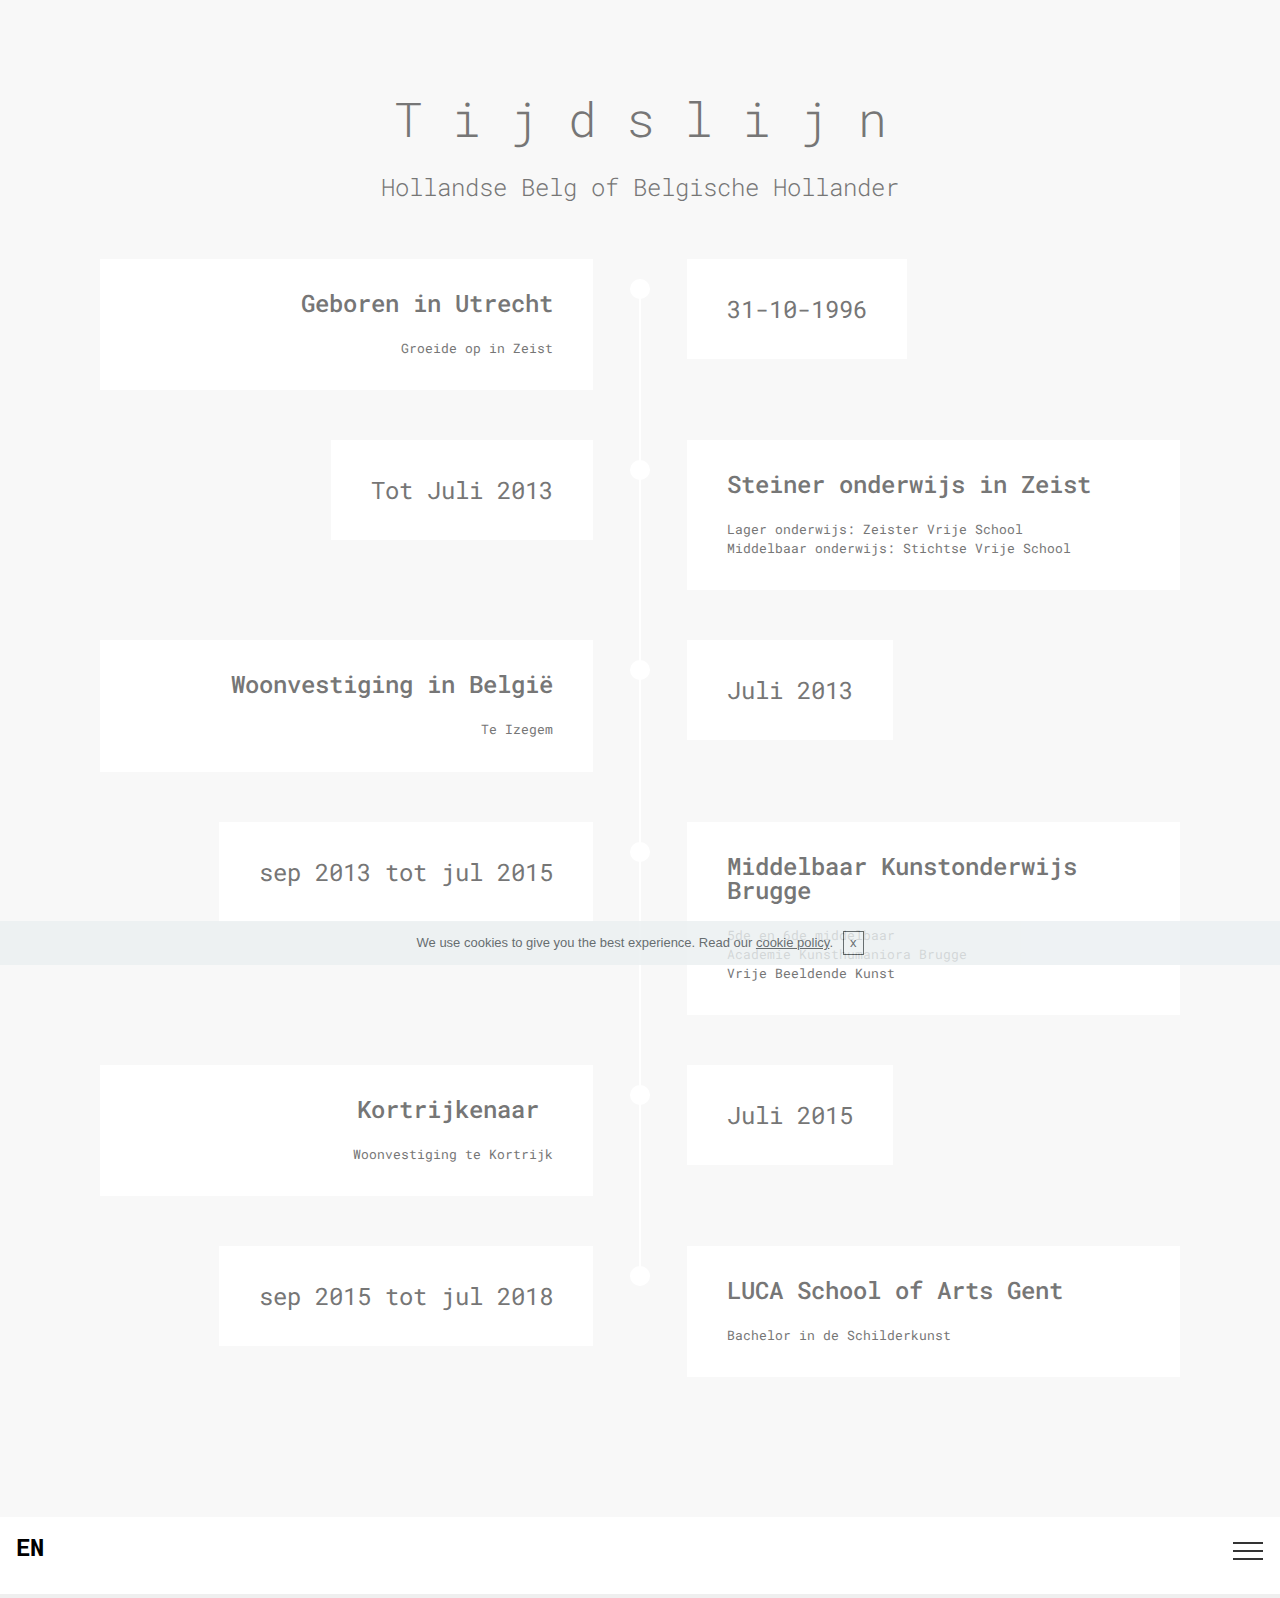
==== commit cd2072d4: "create github pages" ====
--- a/biografie.html
+++ b/biografie.html
@@ -36,7 +36,141 @@
 <!-- /Google Analytics -->
 
 
-  <section class="menu cid-qTfODuDg7q" once="menu" id="menu2-1g">
+  <section class="timeline1 cid-qTfmQ2OOGD" id="timeline1-8">
+
+    
+
+    
+
+    <div class="container align-center">
+        <h2 class="mbr-section-title pb-3 mbr-fonts-style display-2">
+            T i j d s l i j n
+        </h2>
+        <h3 class="mbr-section-subtitle pb-5 mbr-fonts-style display-5">
+            Hollandse Belg of Belgische Hollander</h3>
+
+        <div class="container timelines-container" mbri-timelines="">
+            <div class="row timeline-element reverse separline">      
+                 <div class="timeline-date-panel col-xs-12 col-md-6  align-left">         
+                    <div class="time-line-date-content">
+                        <p class="mbr-timeline-date mbr-fonts-style display-5">
+                            31-10-1996</p>
+                    </div>
+                </div>
+           <span class="iconBackground"></span>
+            <div class="col-xs-12 col-md-6 align-right">
+                <div class="timeline-text-content">
+                    <h4 class="mbr-timeline-title pb-3 mbr-fonts-style display-5">
+                        Geboren in Utrecht</h4>
+                    <p class="mbr-timeline-text mbr-fonts-style display-7">Groeide op in Zeist</p>
+                 </div>
+            </div>
+            </div>
+
+            <div class="row timeline-element  separline">
+                <div class="timeline-date-panel col-xs-12 col-md-6 align-right">
+                    <div class="time-line-date-content">
+                        <p class="mbr-timeline-date mbr-fonts-style display-5">
+                            Tot Juli 2013</p>
+                    </div>
+                </div>
+                <span class="iconBackground"></span>
+                <div class="col-xs-12 col-md-6 align-left ">
+                    <div class="timeline-text-content">
+                        <h4 class="mbr-timeline-title pb-3 mbr-fonts-style display-5">
+                            Steiner onderwijs in Zeist</h4>
+                        <p class="mbr-timeline-text mbr-fonts-style display-7">
+                            Lager onderwijs: Zeister Vrije School<br>Middelbaar onderwijs: Stichtse Vrije School</p>
+                    </div>
+                </div>
+            </div> 
+
+
+            <div class="row timeline-element reverse separline">
+                <div class="timeline-date-panel col-xs-12 col-md-6  align-left">
+                    <div class="time-line-date-content">
+                        <p class="mbr-timeline-date mbr-fonts-style display-5">
+                            Juli 2013</p>
+                    </div>
+                </div>
+                <span class="iconBackground"></span>
+                <div class="col-xs-12 col-md-6 align-right">
+                    <div class="timeline-text-content">
+                        <h4 class="mbr-timeline-title pb-3 mbr-fonts-style display-5">Woonvestiging in België</h4>      
+                        <p class="mbr-timeline-text mbr-fonts-style display-7">Te Izegem</p>
+                    </div>
+                </div>
+            </div>
+
+            <div class="row timeline-element  separline">
+                <div class="timeline-date-panel col-xs-12 col-md-6 align-right">
+                    <div class="time-line-date-content">
+                        <p class="mbr-timeline-date mbr-fonts-style display-5">
+                            sep 2013 tot jul 2015</p>
+                    </div>
+                </div>
+                <span class="iconBackground"></span>
+                <div class="col-xs-12 col-md-6 align-left ">
+                    <div class="timeline-text-content">
+                        <h4 class="mbr-timeline-title pb-3 mbr-fonts-style display-5">
+                            Middelbaar Kunstonderwijs Brugge</h4>
+                        <p class="mbr-timeline-text mbr-fonts-style display-7">5de en 6de middelbaar&nbsp;<br>Academie Kunsthumaniora Brugge<br>Vrije Beeldende Kunst</p>
+                    </div>
+                </div>
+            </div>
+
+
+            <div class="row timeline-element reverse separline">
+                <div class="timeline-date-panel col-xs-12 col-md-6  align-left">
+                    <div class="time-line-date-content">
+                        <p class="mbr-timeline-date mbr-fonts-style display-5">
+                            Juli 2015</p>
+                    </div>
+                </div>
+                <span class="iconBackground"></span>
+                <div class="col-xs-12 col-md-6 align-right">
+                    <div class="timeline-text-content">
+                        <h4 class="mbr-timeline-title pb-3 mbr-fonts-style display-5">
+                            Kortrijkenaar&nbsp;</h4>
+                        <p class="mbr-timeline-text mbr-fonts-style display-7">Woonvestiging te Kortrijk</p>
+                    </div>
+                </div>
+            </div>
+
+
+            <div class="row timeline-element">
+                <div class="timeline-date-panel col-xs-12 col-md-6 align-right">
+                    <div class="time-line-date-content">
+                       <p class="mbr-timeline-date mbr-fonts-style display-5">
+                            sep 2015 tot jul 2018</p>
+                    </div>
+                </div>
+                <span class="iconBackground"></span>
+                <div class="col-xs-12 col-md-6 align-left ">
+                    <div class="timeline-text-content">
+                        <h4 class="mbr-timeline-title pb-3 mbr-fonts-style display-5">
+                            LUCA School of Arts Gent</h4>
+                        <p class="mbr-timeline-text mbr-fonts-style display-7">Bachelor in de Schilderkunst</p>
+                    </div>
+                </div>
+            </div>
+
+            
+
+            
+
+            
+
+            
+
+            
+
+            
+        </div>
+    </div>
+</section>
+
+<section class="engine"><a href="https://mobirise.me/x">css templates</a></section><section class="menu cid-qTfODuDg7q" once="menu" id="menu2-1g">
 
     
 
@@ -70,140 +204,6 @@
     </nav>
 </section>
 
-<section class="engine"><a href="https://mobirise.me/v">html templates</a></section><section class="timeline1 cid-qTfmQ2OOGD" id="timeline1-8">
-
-    
-
-    
-
-    <div class="container align-center">
-        <h2 class="mbr-section-title pb-3 mbr-fonts-style display-2">
-            T i j d s l i j n
-        </h2>
-        <h3 class="mbr-section-subtitle pb-5 mbr-fonts-style display-5">
-            Hollandse Belg of Belgische Hollander</h3>
-
-        <div class="container timelines-container" mbri-timelines="">
-            <div class="row timeline-element reverse separline">      
-                 <div class="timeline-date-panel col-xs-12 col-md-6  align-left">         
-                    <div class="time-line-date-content">
-                        <p class="mbr-timeline-date mbr-fonts-style display-5">
-                            31-10-1996</p>
-                    </div>
-                </div>
-           <span class="iconBackground"></span>
-            <div class="col-xs-12 col-md-6 align-right">
-                <div class="timeline-text-content">
-                    <h4 class="mbr-timeline-title pb-3 mbr-fonts-style display-5">
-                        Geboren in Utrecht</h4>
-                    <p class="mbr-timeline-text mbr-fonts-style display-7">Groeide op in Zeist</p>
-                 </div>
-            </div>
-            </div>
-
-            <div class="row timeline-element  separline">
-                <div class="timeline-date-panel col-xs-12 col-md-6 align-right">
-                    <div class="time-line-date-content">
-                        <p class="mbr-timeline-date mbr-fonts-style display-5">
-                            Tot Juli 2013</p>
-                    </div>
-                </div>
-                <span class="iconBackground"></span>
-                <div class="col-xs-12 col-md-6 align-left ">
-                    <div class="timeline-text-content">
-                        <h4 class="mbr-timeline-title pb-3 mbr-fonts-style display-5">
-                            Steiner onderwijs in Zeist</h4>
-                        <p class="mbr-timeline-text mbr-fonts-style display-7">
-                            Lager onderwijs: Zeister Vrije School<br>Middelbaar onderwijs: Stichtse Vrije School</p>
-                    </div>
-                </div>
-            </div> 
-
-
-            <div class="row timeline-element reverse separline">
-                <div class="timeline-date-panel col-xs-12 col-md-6  align-left">
-                    <div class="time-line-date-content">
-                        <p class="mbr-timeline-date mbr-fonts-style display-5">
-                            Juli 2013</p>
-                    </div>
-                </div>
-                <span class="iconBackground"></span>
-                <div class="col-xs-12 col-md-6 align-right">
-                    <div class="timeline-text-content">
-                        <h4 class="mbr-timeline-title pb-3 mbr-fonts-style display-5">Woonvestiging in België</h4>      
-                        <p class="mbr-timeline-text mbr-fonts-style display-7">Te Izegem</p>
-                    </div>
-                </div>
-            </div>
-
-            <div class="row timeline-element  separline">
-                <div class="timeline-date-panel col-xs-12 col-md-6 align-right">
-                    <div class="time-line-date-content">
-                        <p class="mbr-timeline-date mbr-fonts-style display-5">
-                            sep 2013 tot jul 2015</p>
-                    </div>
-                </div>
-                <span class="iconBackground"></span>
-                <div class="col-xs-12 col-md-6 align-left ">
-                    <div class="timeline-text-content">
-                        <h4 class="mbr-timeline-title pb-3 mbr-fonts-style display-5">
-                            Middelbaar Kunstonderwijs Brugge</h4>
-                        <p class="mbr-timeline-text mbr-fonts-style display-7">5de en 6de middelbaar&nbsp;<br>Academie Kunsthumaniora Brugge<br>Vrije Beeldende Kunst</p>
-                    </div>
-                </div>
-            </div>
-
-
-            <div class="row timeline-element reverse separline">
-                <div class="timeline-date-panel col-xs-12 col-md-6  align-left">
-                    <div class="time-line-date-content">
-                        <p class="mbr-timeline-date mbr-fonts-style display-5">
-                            Juli 2015</p>
-                    </div>
-                </div>
-                <span class="iconBackground"></span>
-                <div class="col-xs-12 col-md-6 align-right">
-                    <div class="timeline-text-content">
-                        <h4 class="mbr-timeline-title pb-3 mbr-fonts-style display-5">
-                            Kortrijkenaar&nbsp;</h4>
-                        <p class="mbr-timeline-text mbr-fonts-style display-7">Woonvestiging te Kortrijk</p>
-                    </div>
-                </div>
-            </div>
-
-
-            <div class="row timeline-element">
-                <div class="timeline-date-panel col-xs-12 col-md-6 align-right">
-                    <div class="time-line-date-content">
-                       <p class="mbr-timeline-date mbr-fonts-style display-5">
-                            sep 2015 tot jul 2018</p>
-                    </div>
-                </div>
-                <span class="iconBackground"></span>
-                <div class="col-xs-12 col-md-6 align-left ">
-                    <div class="timeline-text-content">
-                        <h4 class="mbr-timeline-title pb-3 mbr-fonts-style display-5">
-                            LUCA School of Arts Gent</h4>
-                        <p class="mbr-timeline-text mbr-fonts-style display-7">Bachelor in de Schilderkunst</p>
-                    </div>
-                </div>
-            </div>
-
-            
-
-            
-
-            
-
-            
-
-            
-
-            
-        </div>
-    </div>
-</section>
-
 <section once="" class="cid-qTgbvdlVLC" id="footer6-1k">
 
     
--- a/assets/mobirise/css/mbr-additional.css
+++ b/assets/mobirise/css/mbr-additional.css
@@ -5170,16 +5170,16 @@
   padding-bottom: 45px;
   background-image: url("../../../assets/images/voor-web-739-2000x1301.jpg");
 }
-.cid-qZ1MDyFYKH {
-  padding-top: 60px;
+.cid-r0pqiJSz4z {
+  padding-top: 45px;
   padding-bottom: 30px;
   background: #ffffff;
 }
-.cid-qZ1MDyFYKH .media-container-row {
+.cid-r0pqiJSz4z .media-container-row {
   margin: 0 auto;
   align-items: stretch;
 }
-.cid-qZ1MDyFYKH .media-container-row .img-item {
+.cid-r0pqiJSz4z .media-container-row .img-item {
   display: flex;
   flex-direction: column;
   justify-content: center;
@@ -5187,33 +5187,33 @@
   width: 100%;
   z-index: 1;
 }
-.cid-qZ1MDyFYKH .media-container-row .img-item img {
+.cid-r0pqiJSz4z .media-container-row .img-item img {
   width: 100%;
   min-height: 1px;
 }
-.cid-qZ1MDyFYKH .media-container-row .img-item .img-caption {
+.cid-r0pqiJSz4z .media-container-row .img-item .img-caption {
   background: #ffffff;
   z-index: 2;
   padding: 1rem 1rem;
   word-break: break-word;
 }
-.cid-qZ1MDyFYKH .media-container-row .img-item .img-caption p {
+.cid-r0pqiJSz4z .media-container-row .img-item .img-caption p {
   margin-bottom: 0;
 }
-.cid-qZ1MDyFYKH .media-container-row .img-item.item1 {
+.cid-r0pqiJSz4z .media-container-row .img-item.item1 {
   padding: 0 2rem 0 0;
 }
 @media (max-width: 992px) {
-  .cid-qZ1MDyFYKH .img-item {
+  .cid-r0pqiJSz4z .img-item {
     width: 100% !important;
   }
-  .cid-qZ1MDyFYKH .img-item.item1 {
+  .cid-r0pqiJSz4z .img-item.item1 {
     width: 100%;
     flex-basis: initial !important;
     padding: 0 0 2rem 0 !important;
   }
 }
-.cid-qZ1MDyFYKH P {
+.cid-r0pqiJSz4z P {
   color: #767676;
 }
 .cid-qZ1MaJkXLU {
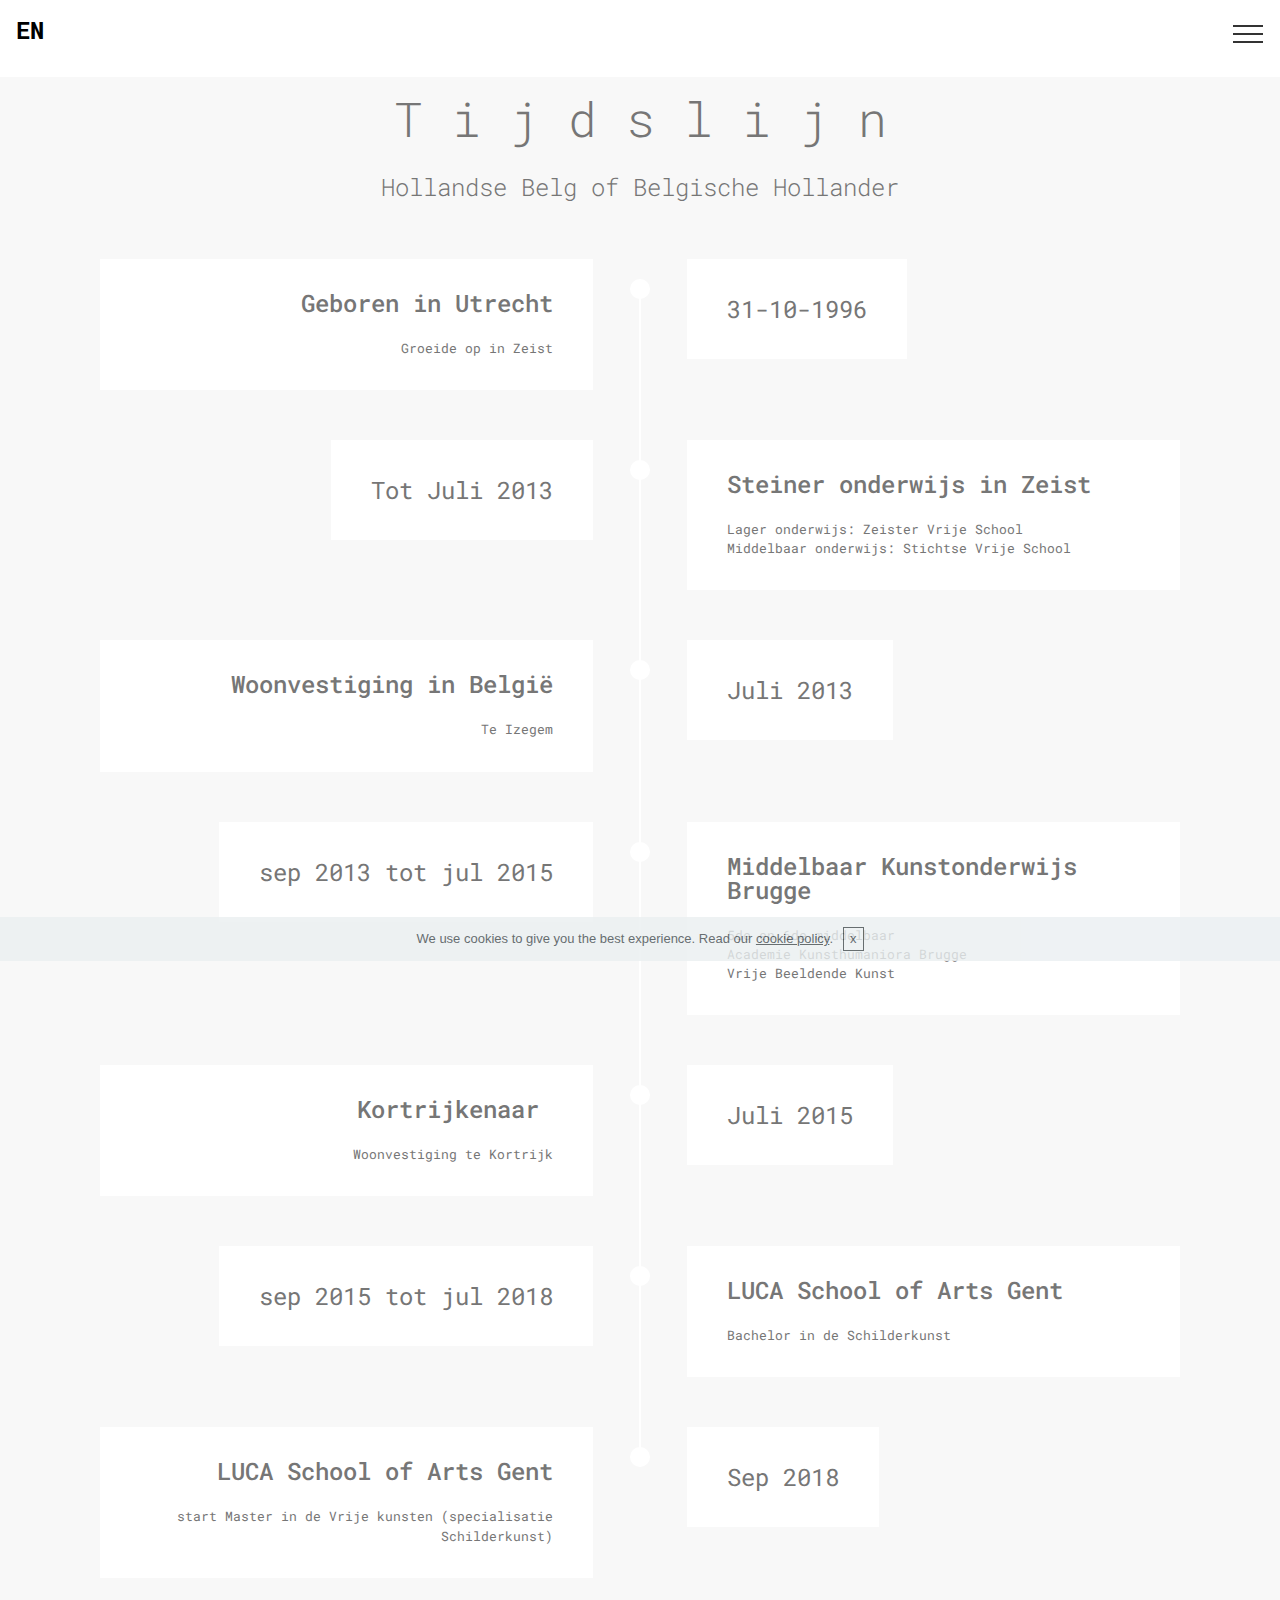
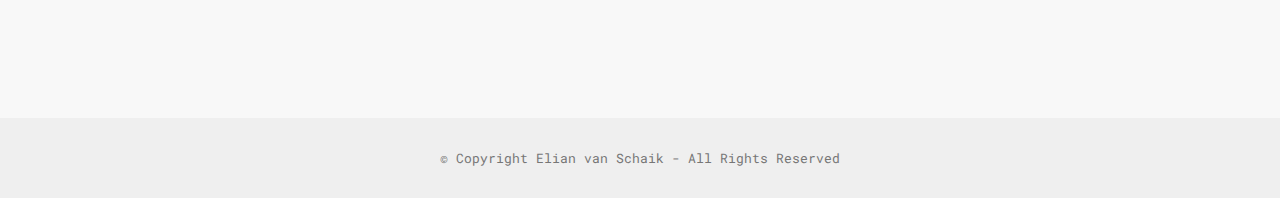
==== commit 6c21726a: "create github pages" ====
--- a/biografie.html
+++ b/biografie.html
@@ -36,141 +36,7 @@
 <!-- /Google Analytics -->
 
 
-  <section class="timeline1 cid-qTfmQ2OOGD" id="timeline1-8">
-
-    
-
-    
-
-    <div class="container align-center">
-        <h2 class="mbr-section-title pb-3 mbr-fonts-style display-2">
-            T i j d s l i j n
-        </h2>
-        <h3 class="mbr-section-subtitle pb-5 mbr-fonts-style display-5">
-            Hollandse Belg of Belgische Hollander</h3>
-
-        <div class="container timelines-container" mbri-timelines="">
-            <div class="row timeline-element reverse separline">      
-                 <div class="timeline-date-panel col-xs-12 col-md-6  align-left">         
-                    <div class="time-line-date-content">
-                        <p class="mbr-timeline-date mbr-fonts-style display-5">
-                            31-10-1996</p>
-                    </div>
-                </div>
-           <span class="iconBackground"></span>
-            <div class="col-xs-12 col-md-6 align-right">
-                <div class="timeline-text-content">
-                    <h4 class="mbr-timeline-title pb-3 mbr-fonts-style display-5">
-                        Geboren in Utrecht</h4>
-                    <p class="mbr-timeline-text mbr-fonts-style display-7">Groeide op in Zeist</p>
-                 </div>
-            </div>
-            </div>
-
-            <div class="row timeline-element  separline">
-                <div class="timeline-date-panel col-xs-12 col-md-6 align-right">
-                    <div class="time-line-date-content">
-                        <p class="mbr-timeline-date mbr-fonts-style display-5">
-                            Tot Juli 2013</p>
-                    </div>
-                </div>
-                <span class="iconBackground"></span>
-                <div class="col-xs-12 col-md-6 align-left ">
-                    <div class="timeline-text-content">
-                        <h4 class="mbr-timeline-title pb-3 mbr-fonts-style display-5">
-                            Steiner onderwijs in Zeist</h4>
-                        <p class="mbr-timeline-text mbr-fonts-style display-7">
-                            Lager onderwijs: Zeister Vrije School<br>Middelbaar onderwijs: Stichtse Vrije School</p>
-                    </div>
-                </div>
-            </div> 
-
-
-            <div class="row timeline-element reverse separline">
-                <div class="timeline-date-panel col-xs-12 col-md-6  align-left">
-                    <div class="time-line-date-content">
-                        <p class="mbr-timeline-date mbr-fonts-style display-5">
-                            Juli 2013</p>
-                    </div>
-                </div>
-                <span class="iconBackground"></span>
-                <div class="col-xs-12 col-md-6 align-right">
-                    <div class="timeline-text-content">
-                        <h4 class="mbr-timeline-title pb-3 mbr-fonts-style display-5">Woonvestiging in België</h4>      
-                        <p class="mbr-timeline-text mbr-fonts-style display-7">Te Izegem</p>
-                    </div>
-                </div>
-            </div>
-
-            <div class="row timeline-element  separline">
-                <div class="timeline-date-panel col-xs-12 col-md-6 align-right">
-                    <div class="time-line-date-content">
-                        <p class="mbr-timeline-date mbr-fonts-style display-5">
-                            sep 2013 tot jul 2015</p>
-                    </div>
-                </div>
-                <span class="iconBackground"></span>
-                <div class="col-xs-12 col-md-6 align-left ">
-                    <div class="timeline-text-content">
-                        <h4 class="mbr-timeline-title pb-3 mbr-fonts-style display-5">
-                            Middelbaar Kunstonderwijs Brugge</h4>
-                        <p class="mbr-timeline-text mbr-fonts-style display-7">5de en 6de middelbaar&nbsp;<br>Academie Kunsthumaniora Brugge<br>Vrije Beeldende Kunst</p>
-                    </div>
-                </div>
-            </div>
-
-
-            <div class="row timeline-element reverse separline">
-                <div class="timeline-date-panel col-xs-12 col-md-6  align-left">
-                    <div class="time-line-date-content">
-                        <p class="mbr-timeline-date mbr-fonts-style display-5">
-                            Juli 2015</p>
-                    </div>
-                </div>
-                <span class="iconBackground"></span>
-                <div class="col-xs-12 col-md-6 align-right">
-                    <div class="timeline-text-content">
-                        <h4 class="mbr-timeline-title pb-3 mbr-fonts-style display-5">
-                            Kortrijkenaar&nbsp;</h4>
-                        <p class="mbr-timeline-text mbr-fonts-style display-7">Woonvestiging te Kortrijk</p>
-                    </div>
-                </div>
-            </div>
-
-
-            <div class="row timeline-element">
-                <div class="timeline-date-panel col-xs-12 col-md-6 align-right">
-                    <div class="time-line-date-content">
-                       <p class="mbr-timeline-date mbr-fonts-style display-5">
-                            sep 2015 tot jul 2018</p>
-                    </div>
-                </div>
-                <span class="iconBackground"></span>
-                <div class="col-xs-12 col-md-6 align-left ">
-                    <div class="timeline-text-content">
-                        <h4 class="mbr-timeline-title pb-3 mbr-fonts-style display-5">
-                            LUCA School of Arts Gent</h4>
-                        <p class="mbr-timeline-text mbr-fonts-style display-7">Bachelor in de Schilderkunst</p>
-                    </div>
-                </div>
-            </div>
-
-            
-
-            
-
-            
-
-            
-
-            
-
-            
-        </div>
-    </div>
-</section>
-
-<section class="engine"><a href="https://mobirise.me/x">css templates</a></section><section class="menu cid-qTfODuDg7q" once="menu" id="menu2-1g">
+  <section class="menu cid-qTfODuDg7q" once="menu" id="menu2-1g">
 
     
 
@@ -204,6 +70,154 @@
     </nav>
 </section>
 
+<section class="engine"><a href="https://mobirise.me/x">free css templates</a></section><section class="timeline1 cid-qTfmQ2OOGD" id="timeline1-8">
+
+    
+
+    
+
+    <div class="container align-center">
+        <h2 class="mbr-section-title pb-3 mbr-fonts-style display-2">
+            T i j d s l i j n
+        </h2>
+        <h3 class="mbr-section-subtitle pb-5 mbr-fonts-style display-5">
+            Hollandse Belg of Belgische Hollander</h3>
+
+        <div class="container timelines-container" mbri-timelines="">
+            <div class="row timeline-element reverse separline">      
+                 <div class="timeline-date-panel col-xs-12 col-md-6  align-left">         
+                    <div class="time-line-date-content">
+                        <p class="mbr-timeline-date mbr-fonts-style display-5">
+                            31-10-1996</p>
+                    </div>
+                </div>
+           <span class="iconBackground"></span>
+            <div class="col-xs-12 col-md-6 align-right">
+                <div class="timeline-text-content">
+                    <h4 class="mbr-timeline-title pb-3 mbr-fonts-style display-5">
+                        Geboren in Utrecht</h4>
+                    <p class="mbr-timeline-text mbr-fonts-style display-7">Groeide op in Zeist</p>
+                 </div>
+            </div>
+            </div>
+
+            <div class="row timeline-element  separline">
+                <div class="timeline-date-panel col-xs-12 col-md-6 align-right">
+                    <div class="time-line-date-content">
+                        <p class="mbr-timeline-date mbr-fonts-style display-5">
+                            Tot Juli 2013</p>
+                    </div>
+                </div>
+                <span class="iconBackground"></span>
+                <div class="col-xs-12 col-md-6 align-left ">
+                    <div class="timeline-text-content">
+                        <h4 class="mbr-timeline-title pb-3 mbr-fonts-style display-5">
+                            Steiner onderwijs in Zeist</h4>
+                        <p class="mbr-timeline-text mbr-fonts-style display-7">
+                            Lager onderwijs: Zeister Vrije School<br>Middelbaar onderwijs: Stichtse Vrije School</p>
+                    </div>
+                </div>
+            </div> 
+
+
+            <div class="row timeline-element reverse separline">
+                <div class="timeline-date-panel col-xs-12 col-md-6  align-left">
+                    <div class="time-line-date-content">
+                        <p class="mbr-timeline-date mbr-fonts-style display-5">
+                            Juli 2013</p>
+                    </div>
+                </div>
+                <span class="iconBackground"></span>
+                <div class="col-xs-12 col-md-6 align-right">
+                    <div class="timeline-text-content">
+                        <h4 class="mbr-timeline-title pb-3 mbr-fonts-style display-5">Woonvestiging in België</h4>      
+                        <p class="mbr-timeline-text mbr-fonts-style display-7">Te Izegem</p>
+                    </div>
+                </div>
+            </div>
+
+            <div class="row timeline-element  separline">
+                <div class="timeline-date-panel col-xs-12 col-md-6 align-right">
+                    <div class="time-line-date-content">
+                        <p class="mbr-timeline-date mbr-fonts-style display-5">
+                            sep 2013 tot jul 2015</p>
+                    </div>
+                </div>
+                <span class="iconBackground"></span>
+                <div class="col-xs-12 col-md-6 align-left ">
+                    <div class="timeline-text-content">
+                        <h4 class="mbr-timeline-title pb-3 mbr-fonts-style display-5">
+                            Middelbaar Kunstonderwijs Brugge</h4>
+                        <p class="mbr-timeline-text mbr-fonts-style display-7">5de en 6de middelbaar&nbsp;<br>Academie Kunsthumaniora Brugge<br>Vrije Beeldende Kunst</p>
+                    </div>
+                </div>
+            </div>
+
+
+            <div class="row timeline-element reverse separline">
+                <div class="timeline-date-panel col-xs-12 col-md-6  align-left">
+                    <div class="time-line-date-content">
+                        <p class="mbr-timeline-date mbr-fonts-style display-5">
+                            Juli 2015</p>
+                    </div>
+                </div>
+                <span class="iconBackground"></span>
+                <div class="col-xs-12 col-md-6 align-right">
+                    <div class="timeline-text-content">
+                        <h4 class="mbr-timeline-title pb-3 mbr-fonts-style display-5">
+                            Kortrijkenaar&nbsp;</h4>
+                        <p class="mbr-timeline-text mbr-fonts-style display-7">Woonvestiging te Kortrijk</p>
+                    </div>
+                </div>
+            </div>
+
+
+            <div class="row timeline-element separline">
+                <div class="timeline-date-panel col-xs-12 col-md-6 align-right">
+                    <div class="time-line-date-content">
+                       <p class="mbr-timeline-date mbr-fonts-style display-5">
+                            sep 2015 tot jul 2018</p>
+                    </div>
+                </div>
+                <span class="iconBackground"></span>
+                <div class="col-xs-12 col-md-6 align-left ">
+                    <div class="timeline-text-content">
+                        <h4 class="mbr-timeline-title pb-3 mbr-fonts-style display-5">
+                            LUCA School of Arts Gent</h4>
+                        <p class="mbr-timeline-text mbr-fonts-style display-7">Bachelor in de Schilderkunst</p>
+                    </div>
+                </div>
+            </div>
+
+            <div class="row timeline-element reverse">
+                <div class="timeline-date-panel col-xs-12 col-md-6  align-left">
+                    <div class="time-line-date-content">
+                        <p class="mbr-timeline-date mbr-fonts-style display-5">Sep 2018</p>
+                    </div>
+                </div>
+                <span class="iconBackground"></span>
+                <div class="col-xs-12 col-md-6 align-right">
+                    <div class="timeline-text-content">
+                        <h4 class="mbr-timeline-title pb-3 mbr-fonts-style display-5">
+                            LUCA School of Arts Gent</h4>
+                        <p class="mbr-timeline-text mbr-fonts-style display-7">start Master in de Vrije kunsten (specialisatie Schilderkunst)</p>
+                    </div>
+                </div>
+            </div>
+
+            
+
+            
+
+            
+
+            
+
+            
+        </div>
+    </div>
+</section>
+
 <section once="" class="cid-qTgbvdlVLC" id="footer6-1k">
 
     
